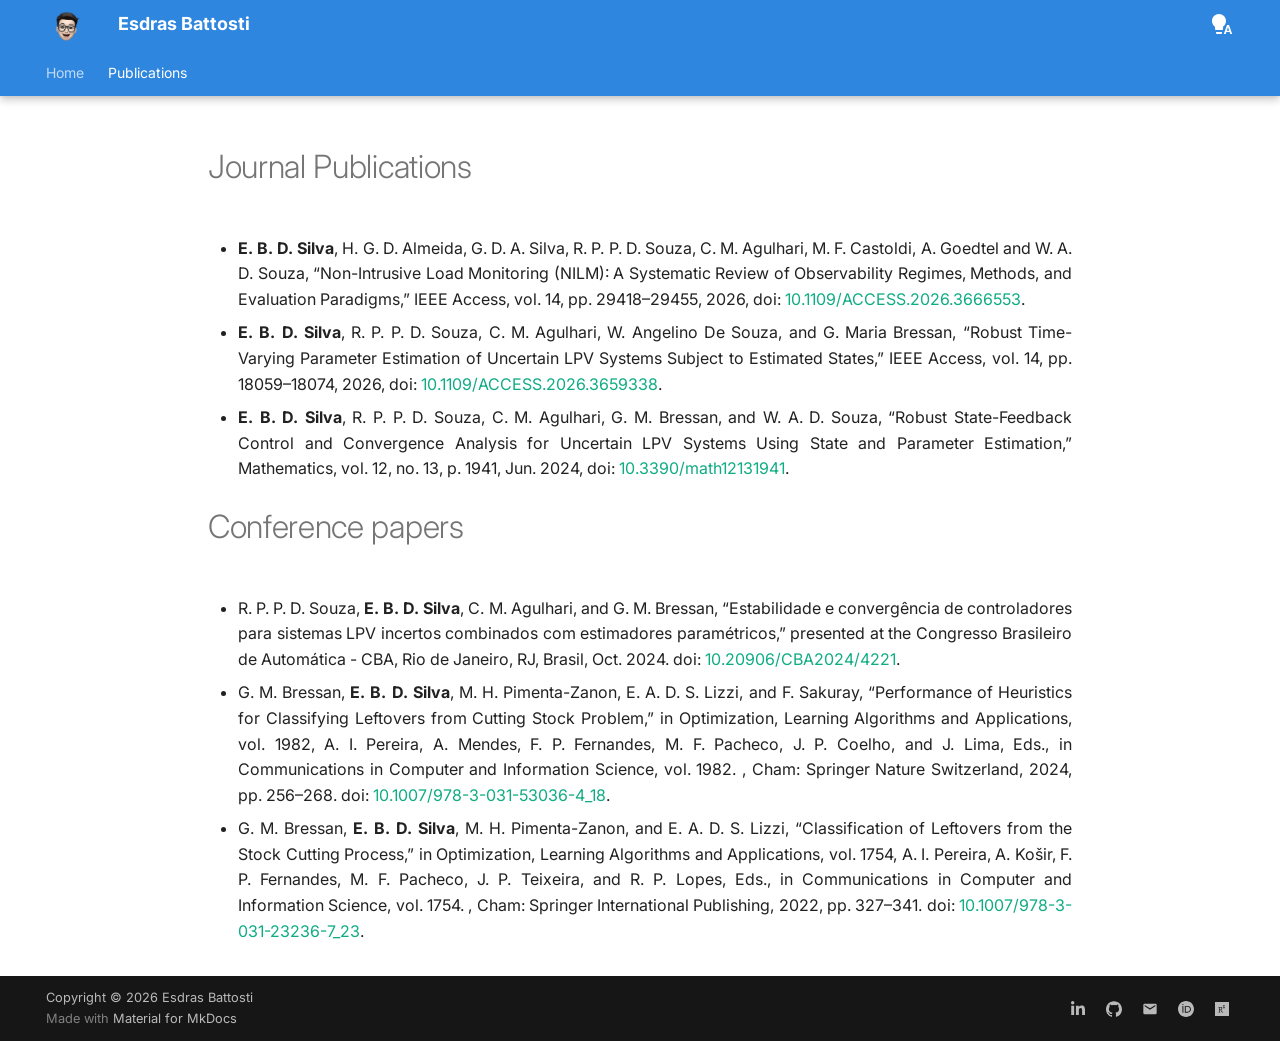
==== publications/index.html @ 5c672ace "Deployed e067bb8 with MkDocs version: 1.6.1" ====
<!doctype html>
<html lang="en" class="no-js">
  <head>
    
      <meta charset="utf-8">
      <meta name="viewport" content="width=device-width,initial-scale=1">
      
        <meta name="description" content="PhD candidate in Electrical Engineering at UTFPR & Researcher in Control Systems">
      
      
        <meta name="author" content="Esdras Battosti">
      
      
      
        <link rel="prev" href="..">
      
      
      
        
      
      
      <link rel="icon" href="../assets/icon.png">
      <meta name="generator" content="mkdocs-1.6.1, mkdocs-material-9.7.6">
    
    
      
        <title>Publications - Esdras Battosti</title>
      
    
    
  
      <link rel="stylesheet" href="../assets/stylesheets/main.484c7ddc.min.css">
      
        
        <link rel="stylesheet" href="../assets/stylesheets/palette.ab4e12ef.min.css">
      
      


    
  

    
      
    
    
      
        
        
        <link rel="preconnect" href="https://fonts.gstatic.com" crossorigin>
        <link rel="stylesheet" href="https://fonts.googleapis.com/css?family=Inter:300,300i,400,400i,700,700i%7CJetBrains+Mono:400,400i,700,700i&display=fallback">
        <style>:root{--md-text-font:"Inter";--md-code-font:"JetBrains Mono"}</style>
      
    
    
      <link rel="stylesheet" href="../css/extra.css">
    
    <script>__md_scope=new URL("..",location),__md_hash=e=>[...e].reduce(((e,_)=>(e<<5)-e+_.charCodeAt(0)),0),__md_get=(e,_=localStorage,t=__md_scope)=>JSON.parse(_.getItem(t.pathname+"."+e)),__md_set=(e,_,t=localStorage,a=__md_scope)=>{try{t.setItem(a.pathname+"."+e,JSON.stringify(_))}catch(e){}}</script>
    
      

    
    
  </head>
  
  
    
    
      
    
    
    
    
    <body dir="ltr" data-md-color-scheme="default" data-md-color-primary="indigo" data-md-color-accent="indigo">
  
    
    <input class="md-toggle" data-md-toggle="drawer" type="checkbox" id="__drawer" autocomplete="off">
    <input class="md-toggle" data-md-toggle="search" type="checkbox" id="__search" autocomplete="off">
    <label class="md-overlay" for="__drawer"></label>
    <div data-md-component="skip">
      
        
        <a href="#journal-publications" class="md-skip">
          Skip to content
        </a>
      
    </div>
    <div data-md-component="announce">
      
    </div>
    
    
      

  

<header class="md-header md-header--shadow md-header--lifted" data-md-component="header">
  <nav class="md-header__inner md-grid" aria-label="Header">
    <a href=".." title="Esdras Battosti" class="md-header__button md-logo" aria-label="Esdras Battosti" data-md-component="logo">
      
  <img src="../assets/icon.png" alt="logo">

    </a>
    <label class="md-header__button md-icon" for="__drawer">
      
      <svg xmlns="http://www.w3.org/2000/svg" viewBox="0 0 24 24"><path d="M3 6h18v2H3zm0 5h18v2H3zm0 5h18v2H3z"/></svg>
    </label>
    <div class="md-header__title" data-md-component="header-title">
      <div class="md-header__ellipsis">
        <div class="md-header__topic">
          <span class="md-ellipsis">
            Esdras Battosti
          </span>
        </div>
        <div class="md-header__topic" data-md-component="header-topic">
          <span class="md-ellipsis">
            
              Publications
            
          </span>
        </div>
      </div>
    </div>
    
      
        <form class="md-header__option" data-md-component="palette">
  
    
    
    
    <input class="md-option" data-md-color-media="(prefers-color-scheme)" data-md-color-scheme="default" data-md-color-primary="indigo" data-md-color-accent="indigo"  aria-label="Switch to dark mode"  type="radio" name="__palette" id="__palette_0">
    
      <label class="md-header__button md-icon" title="Switch to dark mode" for="__palette_1" hidden>
        <svg xmlns="http://www.w3.org/2000/svg" viewBox="0 0 24 24"><path d="M9 2C5.13 2 2 5.13 2 9c0 2.38 1.19 4.47 3 5.74V17c0 .55.45 1 1 1h6c.55 0 1-.45 1-1v-2.26c1.81-1.27 3-3.36 3-5.74 0-3.87-3.13-7-7-7M6 21c0 .55.45 1 1 1h4c.55 0 1-.45 1-1v-1H6zm13-8h-2l-3.2 9h1.9l.7-2h3.2l.7 2h1.9zm-2.15 5.65L18 15l1.15 3.65z"/></svg>
      </label>
    
  
    
    
    
    <input class="md-option" data-md-color-media="(prefers-color-scheme: dark)" data-md-color-scheme="slate" data-md-color-primary="custom" data-md-color-accent="custom"  aria-label="Switch to light mode"  type="radio" name="__palette" id="__palette_1">
    
      <label class="md-header__button md-icon" title="Switch to light mode" for="__palette_2" hidden>
        <svg xmlns="http://www.w3.org/2000/svg" viewBox="0 0 24 24"><path d="M12 2a7 7 0 0 1 7 7c0 2.38-1.19 4.47-3 5.74V17a1 1 0 0 1-1 1H9a1 1 0 0 1-1-1v-2.26C6.19 13.47 5 11.38 5 9a7 7 0 0 1 7-7M9 21v-1h6v1a1 1 0 0 1-1 1h-4a1 1 0 0 1-1-1m3-17a5 5 0 0 0-5 5c0 2.05 1.23 3.81 3 4.58V16h4v-2.42c1.77-.77 3-2.53 3-4.58a5 5 0 0 0-5-5"/></svg>
      </label>
    
  
    
    
    
    <input class="md-option" data-md-color-media="(prefers-color-scheme: light)" data-md-color-scheme="default" data-md-color-primary="custom" data-md-color-accent="custom"  aria-label="Switch to system preference"  type="radio" name="__palette" id="__palette_2">
    
      <label class="md-header__button md-icon" title="Switch to system preference" for="__palette_0" hidden>
        <svg xmlns="http://www.w3.org/2000/svg" viewBox="0 0 24 24"><path d="M12 6a6 6 0 0 1 6 6c0 2.22-1.21 4.16-3 5.2V19a1 1 0 0 1-1 1h-4a1 1 0 0 1-1-1v-1.8c-1.79-1.04-3-2.98-3-5.2a6 6 0 0 1 6-6m2 15v1a1 1 0 0 1-1 1h-2a1 1 0 0 1-1-1v-1zm6-10h3v2h-3zM1 11h3v2H1zM13 1v3h-2V1zM4.92 3.5l2.13 2.14-1.42 1.41L3.5 4.93zm12.03 2.13 2.12-2.13 1.43 1.43-2.13 2.12z"/></svg>
      </label>
    
  
</form>
      
    
    
      <script>var palette=__md_get("__palette");if(palette&&palette.color){if("(prefers-color-scheme)"===palette.color.media){var media=matchMedia("(prefers-color-scheme: light)"),input=document.querySelector(media.matches?"[data-md-color-media='(prefers-color-scheme: light)']":"[data-md-color-media='(prefers-color-scheme: dark)']");palette.color.media=input.getAttribute("data-md-color-media"),palette.color.scheme=input.getAttribute("data-md-color-scheme"),palette.color.primary=input.getAttribute("data-md-color-primary"),palette.color.accent=input.getAttribute("data-md-color-accent")}for(var[key,value]of Object.entries(palette.color))document.body.setAttribute("data-md-color-"+key,value)}</script>
    
    
    
      
      
    
    
  </nav>
  
    
      
<nav class="md-tabs" aria-label="Tabs" data-md-component="tabs">
  <div class="md-grid">
    <ul class="md-tabs__list">
      
        
  
  
  
  
    <li class="md-tabs__item">
      <a href=".." class="md-tabs__link">
        
  
  
    
  
  Home

      </a>
    </li>
  

      
        
  
  
  
    
  
  
    <li class="md-tabs__item md-tabs__item--active">
      <a href="./" class="md-tabs__link">
        
  
  
    
  
  Publications

      </a>
    </li>
  

      
    </ul>
  </div>
</nav>
    
  
</header>
    
    <div class="md-container" data-md-component="container">
      
      
        
      
      <main class="md-main" data-md-component="main">
        <div class="md-main__inner md-grid">
          
            
              
                
              
              <div class="md-sidebar md-sidebar--primary" data-md-component="sidebar" data-md-type="navigation" hidden>
                <div class="md-sidebar__scrollwrap">
                  <div class="md-sidebar__inner">
                    


  


  

<nav class="md-nav md-nav--primary md-nav--lifted md-nav--integrated" aria-label="Navigation" data-md-level="0">
  <label class="md-nav__title" for="__drawer">
    <a href=".." title="Esdras Battosti" class="md-nav__button md-logo" aria-label="Esdras Battosti" data-md-component="logo">
      
  <img src="../assets/icon.png" alt="logo">

    </a>
    Esdras Battosti
  </label>
  
  <ul class="md-nav__list" data-md-scrollfix>
    
      
      
  
  
  
  
    <li class="md-nav__item">
      <a href=".." class="md-nav__link">
        
  
  
  <span class="md-ellipsis">
    
  
    Home
  

    
  </span>
  
  

      </a>
    </li>
  

    
      
      
  
  
    
  
  
  
    <li class="md-nav__item md-nav__item--active">
      
      <input class="md-nav__toggle md-toggle" type="checkbox" id="__toc">
      
      
        
      
      
      <a href="./" class="md-nav__link md-nav__link--active">
        
  
  
  <span class="md-ellipsis">
    
  
    Publications
  

    
  </span>
  
  

      </a>
      
    </li>
  

    
  </ul>
</nav>
                  </div>
                </div>
              </div>
            
            
          
          
            <div class="md-content" data-md-component="content">
              
              <article class="md-content__inner md-typeset">
                
                  
  




<h1 id="journal-publications">Journal Publications</h1>
<ul>
<li>
<p><strong>E. B. D. Silva</strong>, H. G. D. Almeida, G. D. A. Silva, R. P. P. D. Souza, C. M. Agulhari, M. F. Castoldi, A. Goedtel and W. A. D. Souza, “Non-Intrusive Load Monitoring (NILM): A Systematic Review of Observability Regimes, Methods, and Evaluation Paradigms,” IEEE Access, vol. 14, pp. 29418–29455, 2026, doi: <a href="https://doi.org/10.1109/ACCESS.2026.3666553">10.1109/ACCESS.2026.3666553</a>.</p>
</li>
<li>
<p><strong>E. B. D. Silva</strong>, R. P. P. D. Souza, C. M. Agulhari, W. Angelino De Souza, and G. Maria Bressan, “Robust Time-Varying Parameter Estimation of Uncertain LPV Systems Subject to Estimated States,” IEEE Access, vol. 14, pp. 18059–18074, 2026, doi: <a href="https://doi.org/10.1109/ACCESS.2026.3659338">10.1109/ACCESS.2026.3659338</a>.</p>
</li>
<li>
<p><strong>E. B. D. Silva</strong>, R. P. P. D. Souza, C. M. Agulhari, G. M. Bressan, and W. A. D. Souza, “Robust State-Feedback Control and Convergence Analysis for Uncertain LPV Systems Using State and Parameter Estimation,” Mathematics, vol. 12, no. 13, p. 1941, Jun. 2024, doi: <a href="https://doi.org/10.3390/math12131941">10.3390/math12131941</a>.</p>
</li>
</ul>
<h1 id="conference-papers">Conference papers</h1>
<ul>
<li>
<p>R. P. P. D. Souza, <strong>E. B. D. Silva</strong>, C. M. Agulhari, and G. M. Bressan, “Estabilidade e convergência de controladores para sistemas LPV incertos combinados com estimadores paramétricos,” presented at the Congresso Brasileiro de Automática - CBA, Rio de Janeiro, RJ, Brasil, Oct. 2024. doi: <a href="https://doi.org/10.20906/CBA2024/4221">10.20906/CBA2024/4221</a>.</p>
</li>
<li>
<p>G. M. Bressan, <strong>E. B. D. Silva</strong>, M. H. Pimenta-Zanon, E. A. D. S. Lizzi, and F. Sakuray, “Performance of Heuristics for Classifying Leftovers from Cutting Stock Problem,” in Optimization, Learning Algorithms and Applications, vol. 1982, A. I. Pereira, A. Mendes, F. P. Fernandes, M. F. Pacheco, J. P. Coelho, and J. Lima, Eds., in Communications in Computer and Information Science, vol. 1982. , Cham: Springer Nature Switzerland, 2024, pp. 256–268. doi: <a href="https://doi.org/10.1007/978-3-031-53036-4_18">10.1007/978-3-031-53036-4_18</a>.</p>
</li>
<li>
<p>G. M. Bressan, <strong>E. B. D. Silva</strong>, M. H. Pimenta-Zanon, and E. A. D. S. Lizzi, “Classification of Leftovers from the Stock Cutting Process,” in Optimization, Learning Algorithms and Applications, vol. 1754, A. I. Pereira, A. Košir, F. P. Fernandes, M. F. Pacheco, J. P. Teixeira, and R. P. Lopes, Eds., in Communications in Computer and Information Science, vol. 1754. , Cham: Springer International Publishing, 2022, pp. 327–341. doi: <a href="https://doi.org/10.1007/978-3-031-23236-7_23">10.1007/978-3-031-23236-7_23</a>.</p>
</li>
</ul>







  
  




  



                
              </article>
            </div>
          
          
<script>var target=document.getElementById(location.hash.slice(1));target&&target.name&&(target.checked=target.name.startsWith("__tabbed_"))</script>
        </div>
        
          <button type="button" class="md-top md-icon" data-md-component="top" hidden>
  
  <svg xmlns="http://www.w3.org/2000/svg" viewBox="0 0 24 24"><path d="M13 20h-2V8l-5.5 5.5-1.42-1.42L12 4.16l7.92 7.92-1.42 1.42L13 8z"/></svg>
  Back to top
</button>
        
      </main>
      
        <footer class="md-footer">
  
  <div class="md-footer-meta md-typeset">
    <div class="md-footer-meta__inner md-grid">
      <div class="md-copyright">
  
    <div class="md-copyright__highlight">
      Copyright &copy; 2026 Esdras Battosti
    </div>
  
  
    Made with
    <a href="https://squidfunk.github.io/mkdocs-material/" target="_blank" rel="noopener">
      Material for MkDocs
    </a>
  
</div>
      
        
<div class="md-social">
  
    
    
    
    
      
      
    
    <a href="https://linkedin.com/esdrasbattosti" target="_blank" rel="noopener" title="linkedin.com" class="md-social__link">
      <svg xmlns="http://www.w3.org/2000/svg" viewBox="0 0 448 512"><!--! Font Awesome Free 7.1.0 by @fontawesome - https://fontawesome.com License - https://fontawesome.com/license/free (Icons: CC BY 4.0, Fonts: SIL OFL 1.1, Code: MIT License) Copyright 2025 Fonticons, Inc.--><path d="M100.3 448H7.4V148.9h92.9zM53.8 108.1C24.1 108.1 0 83.5 0 53.8c0-14.3 5.7-27.9 15.8-38S39.6 0 53.8 0s27.9 5.7 38 15.8 15.8 23.8 15.8 38c0 29.7-24.1 54.3-53.8 54.3M447.9 448h-92.7V302.4c0-34.7-.7-79.2-48.3-79.2-48.3 0-55.7 37.7-55.7 76.7V448h-92.8V148.9h89.1v40.8h1.3c12.4-23.5 42.7-48.3 87.9-48.3 94 0 111.3 61.9 111.3 142.3V448z"/></svg>
    </a>
  
    
    
    
    
      
      
    
    <a href="https://github.com/ximiraxelo" target="_blank" rel="noopener" title="github.com" class="md-social__link">
      <svg xmlns="http://www.w3.org/2000/svg" viewBox="0 0 24 24"><path d="M12 .297c-6.63 0-12 5.373-12 12 0 5.303 3.438 9.8 8.205 11.385.6.113.82-.258.82-.577 0-.285-.01-1.04-.015-2.04-3.338.724-4.042-1.61-4.042-1.61C4.422 18.07 3.633 17.7 3.633 17.7c-1.087-.744.084-.729.084-.729 1.205.084 1.838 1.236 1.838 1.236 1.07 1.835 2.809 1.305 3.495.998.108-.776.417-1.305.76-1.605-2.665-.3-5.466-1.332-5.466-5.93 0-1.31.465-2.38 1.235-3.22-.135-.303-.54-1.523.105-3.176 0 0 1.005-.322 3.3 1.23.96-.267 1.98-.399 3-.405 1.02.006 2.04.138 3 .405 2.28-1.552 3.285-1.23 3.285-1.23.645 1.653.24 2.873.12 3.176.765.84 1.23 1.91 1.23 3.22 0 4.61-2.805 5.625-5.475 5.92.42.36.81 1.096.81 2.22 0 1.606-.015 2.896-.015 3.286 0 .315.21.69.825.57C20.565 22.092 24 17.592 24 12.297c0-6.627-5.373-12-12-12"/></svg>
    </a>
  
    
    
    
    
    <a href="mailto:esdras.2019@alunos.utfpr.edu.br" target="_blank" rel="noopener" title="" class="md-social__link">
      <svg xmlns="http://www.w3.org/2000/svg" viewBox="0 0 24 24"><path d="m20 8-8 5-8-5V6l8 5 8-5m0-2H4c-1.11 0-2 .89-2 2v12a2 2 0 0 0 2 2h16a2 2 0 0 0 2-2V6a2 2 0 0 0-2-2"/></svg>
    </a>
  
    
    
    
    
      
      
    
    <a href="https://orcid.org/0000-0002-9288-6376" target="_blank" rel="noopener" title="orcid.org" class="md-social__link">
      <svg xmlns="http://www.w3.org/2000/svg" viewBox="0 0 24 24"><path d="M12 0C5.372 0 0 5.372 0 12s5.372 12 12 12 12-5.372 12-12S18.628 0 12 0M7.369 4.378c.525 0 .947.431.947.947s-.422.947-.947.947a.95.95 0 0 1-.947-.947c0-.525.422-.947.947-.947m-.722 3.038h1.444v10.041H6.647zm3.562 0h3.9c3.712 0 5.344 2.653 5.344 5.025 0 2.578-2.016 5.025-5.325 5.025h-3.919zm1.444 1.303v7.444h2.297c3.272 0 4.022-2.484 4.022-3.722 0-2.016-1.284-3.722-4.097-3.722z"/></svg>
    </a>
  
    
    
    
    
      
      
    
    <a href="https://www.researchgate.net/profile/Esdras-Battosti-Da-Silva" target="_blank" rel="noopener" title="www.researchgate.net" class="md-social__link">
      <svg xmlns="http://www.w3.org/2000/svg" viewBox="0 0 448 512"><!--! Font Awesome Free 7.1.0 by @fontawesome - https://fontawesome.com License - https://fontawesome.com/license/free (Icons: CC BY 4.0, Fonts: SIL OFL 1.1, Code: MIT License) Copyright 2025 Fonticons, Inc.--><path d="M0 32v448h448V32zm262.2 334.4c-6.6 3-33.2 6-50-14.2-9.2-10.6-25.3-33.3-42.2-63.6-8.9 0-14.7 0-21.4-.6v46.4c0 23.5 6 21.2 25.8 23.9v8.1c-6.9-.3-23.1-.8-35.6-.8-13.1 0-26.1.6-33.6.8v-8.1c15.5-2.9 22-1.3 22-23.9V225c0-22.6-6.4-21-22-23.9V193c25.8 1 53.1-.6 70.9-.6 31.7 0 55.9 14.4 55.9 45.6 0 21.1-16.7 42.2-39.2 47.5 13.6 24.2 30 45.6 42.2 58.9 7.2 7.8 17.2 14.7 27.2 14.7zm22.9-135c-23.3 0-32.2-15.7-32.2-32.2V167c0-12.2 8.8-30.4 34-30.4s30.4 17.9 30.4 17.9l-10.7 7.2s-5.5-12.5-19.7-12.5c-7.9 0-19.7 7.3-19.7 19.7v26.8c0 13.4 6.6 23.3 17.9 23.3 14.1 0 21.5-10.9 21.5-26.8h-17.9v-10.7h30.4c0 20.5 4.7 49.9-34 49.9m-116.5 44.7c-9.4 0-13.6-.3-20-.8v-69.7c6.4-.6 15-.6 22.5-.6 23.3 0 37.2 12.2 37.2 34.5 0 21.9-15 36.6-39.7 36.6"/></svg>
    </a>
  
</div>
      
    </div>
  </div>
</footer>
      
    </div>
    <div class="md-dialog" data-md-component="dialog">
      <div class="md-dialog__inner md-typeset"></div>
    </div>
    
    
    
      
      
      <script id="__config" type="application/json">{"annotate": null, "base": "..", "features": ["navigation.tracking", "navigation.sections", "navigation.tabs", "navigation.tabs.sticky", "navigation.top", "toc.follow", "toc.integrate", "content.tooltips"], "search": "../assets/javascripts/workers/search.2c215733.min.js", "tags": null, "translations": {"clipboard.copied": "Copied to clipboard", "clipboard.copy": "Copy to clipboard", "search.result.more.one": "1 more on this page", "search.result.more.other": "# more on this page", "search.result.none": "No matching documents", "search.result.one": "1 matching document", "search.result.other": "# matching documents", "search.result.placeholder": "Type to start searching", "search.result.term.missing": "Missing", "select.version": "Select version"}, "version": null}</script>
    
    
      <script src="../assets/javascripts/bundle.79ae519e.min.js"></script>
      
    
  </body>
</html>
---- assets/stylesheets/main.484c7ddc.min.css ----
@charset "UTF-8";html{-webkit-text-size-adjust:none;-moz-text-size-adjust:none;text-size-adjust:none;box-sizing:border-box}*,:after,:before{box-sizing:inherit}@media (prefers-reduced-motion){*,:after,:before{transition:none!important}}body{margin:0}a,button,input,label{-webkit-tap-highlight-color:transparent}a{color:inherit;text-decoration:none}hr{border:0;box-sizing:initial;display:block;height:.05rem;overflow:visible;padding:0}small{font-size:80%}sub,sup{line-height:1em}img{border-style:none}table{border-collapse:initial;border-spacing:0}td,th{font-weight:400;vertical-align:top}button{background:#0000;border:0;font-family:inherit;font-size:inherit;margin:0;padding:0}input{border:0;outline:none}:root{--md-primary-fg-color:#4051b5;--md-primary-fg-color--light:#5d6cc0;--md-primary-fg-color--dark:#303fa1;--md-primary-bg-color:#fff;--md-primary-bg-color--light:#ffffffb3;--md-accent-fg-color:#526cfe;--md-accent-fg-color--transparent:#526cfe1a;--md-accent-bg-color:#fff;--md-accent-bg-color--light:#ffffffb3}[data-md-color-scheme=default]{color-scheme:light}[data-md-color-scheme=default] img[src$="#gh-dark-mode-only"],[data-md-color-scheme=default] img[src$="#only-dark"]{display:none}:root,[data-md-color-scheme=default]{--md-hue:225deg;--md-default-fg-color:#000000de;--md-default-fg-color--light:#0000008a;--md-default-fg-color--lighter:#00000052;--md-default-fg-color--lightest:#00000012;--md-default-bg-color:#fff;--md-default-bg-color--light:#ffffffb3;--md-default-bg-color--lighter:#ffffff4d;--md-default-bg-color--lightest:#ffffff1f;--md-code-fg-color:#36464e;--md-code-bg-color:#f5f5f5;--md-code-bg-color--light:#f5f5f5b3;--md-code-bg-color--lighter:#f5f5f54d;--md-code-hl-color:#4287ff;--md-code-hl-color--light:#4287ff1a;--md-code-hl-number-color:#d52a2a;--md-code-hl-special-color:#db1457;--md-code-hl-function-color:#a846b9;--md-code-hl-constant-color:#6e59d9;--md-code-hl-keyword-color:#3f6ec6;--md-code-hl-string-color:#1c7d4d;--md-code-hl-name-color:var(--md-code-fg-color);--md-code-hl-operator-color:var(--md-default-fg-color--light);--md-code-hl-punctuation-color:var(--md-default-fg-color--light);--md-code-hl-comment-color:var(--md-default-fg-color--light);--md-code-hl-generic-color:var(--md-default-fg-color--light);--md-code-hl-variable-color:var(--md-default-fg-color--light);--md-typeset-color:var(--md-default-fg-color);--md-typeset-a-color:var(--md-primary-fg-color);--md-typeset-del-color:#f5503d26;--md-typeset-ins-color:#0bd57026;--md-typeset-kbd-color:#fafafa;--md-typeset-kbd-accent-color:#fff;--md-typeset-kbd-border-color:#b8b8b8;--md-typeset-mark-color:#ffff0080;--md-typeset-table-color:#0000001f;--md-typeset-table-color--light:rgba(0,0,0,.035);--md-admonition-fg-color:var(--md-default-fg-color);--md-admonition-bg-color:var(--md-default-bg-color);--md-warning-fg-color:#000000de;--md-warning-bg-color:#ff9;--md-footer-fg-color:#fff;--md-footer-fg-color--light:#ffffffb3;--md-footer-fg-color--lighter:#ffffff73;--md-footer-bg-color:#000000de;--md-footer-bg-color--dark:#00000052;--md-shadow-z1:0 0.2rem 0.5rem #0000000d,0 0 0.05rem #0000001a;--md-shadow-z2:0 0.2rem 0.5rem #0000001a,0 0 0.05rem #00000040;--md-shadow-z3:0 0.2rem 0.5rem #0003,0 0 0.05rem #00000059}.md-icon svg{fill:currentcolor;display:block;height:1.2rem;width:1.2rem}body{-webkit-font-smoothing:antialiased;-moz-osx-font-smoothing:grayscale;--md-text-font-family:var(--md-text-font,_),-apple-system,BlinkMacSystemFont,Helvetica,Arial,sans-serif;--md-code-font-family:var(--md-code-font,_),SFMono-Regular,Consolas,Menlo,monospace}aside,body,input{font-feature-settings:"kern","liga";color:var(--md-typeset-color);font-family:var(--md-text-font-family)}code,kbd,pre{font-feature-settings:"kern";font-family:var(--md-code-font-family)}:root{--md-typeset-table-sort-icon:url('data:image/svg+xml;charset=utf-8,<svg xmlns="http://www.w3.org/2000/svg" viewBox="0 0 24 24"><path d="m18 21-4-4h3V7h-3l4-4 4 4h-3v10h3M2 19v-2h10v2M2 13v-2h7v2M2 7V5h4v2z"/></svg>');--md-typeset-table-sort-icon--asc:url('data:image/svg+xml;charset=utf-8,<svg xmlns="http://www.w3.org/2000/svg" viewBox="0 0 24 24"><path d="M19 17h3l-4 4-4-4h3V3h2M2 17h10v2H2M6 5v2H2V5m0 6h7v2H2z"/></svg>');--md-typeset-table-sort-icon--desc:url('data:image/svg+xml;charset=utf-8,<svg xmlns="http://www.w3.org/2000/svg" viewBox="0 0 24 24"><path d="M19 7h3l-4-4-4 4h3v14h2M2 17h10v2H2M6 5v2H2V5m0 6h7v2H2z"/></svg>')}.md-typeset{-webkit-print-color-adjust:exact;color-adjust:exact;font-size:.8rem;line-height:1.6;overflow-wrap:break-word}@media print{.md-typeset{font-size:.68rem}}.md-typeset blockquote,.md-typeset dl,.md-typeset figure,.md-typeset ol,.md-typeset pre,.md-typeset ul{margin-bottom:1em;margin-top:1em}.md-typeset h1{color:var(--md-default-fg-color--light);font-size:2em;line-height:1.3;margin:0 0 1.25em}.md-typeset h1,.md-typeset h2{font-weight:300;letter-spacing:-.01em}.md-typeset h2{font-size:1.5625em;line-height:1.4;margin:1.6em 0 .64em}.md-typeset h3{font-size:1.25em;font-weight:400;letter-spacing:-.01em;line-height:1.5;margin:1.6em 0 .8em}.md-typeset h2+h3{margin-top:.8em}.md-typeset h4{font-weight:700;letter-spacing:-.01em;margin:1em 0}.md-typeset h5,.md-typeset h6{color:var(--md-default-fg-color--light);font-size:.8em;font-weight:700;letter-spacing:-.01em;margin:1.25em 0}.md-typeset h5{text-transform:uppercase}.md-typeset h5 code{text-transform:none}.md-typeset hr{border-bottom:.05rem solid var(--md-default-fg-color--lightest);display:flow-root;margin:1.5em 0}.md-typeset a{color:var(--md-typeset-a-color);word-break:break-word}.md-typeset a,.md-typeset a:before{transition:color 125ms}.md-typeset a:focus,.md-typeset a:hover{color:var(--md-accent-fg-color)}.md-typeset a:focus code,.md-typeset a:hover code{background-color:var(--md-accent-fg-color--transparent);color:var(--md-accent-fg-color)}.md-typeset a code{color:var(--md-typeset-a-color)}.md-typeset a.focus-visible{outline-color:var(--md-accent-fg-color);outline-offset:.2rem}.md-typeset code,.md-typeset kbd,.md-typeset pre{color:var(--md-code-fg-color);direction:ltr;font-variant-ligatures:none;transition:background-color 125ms}@media print{.md-typeset code,.md-typeset kbd,.md-typeset pre{white-space:pre-wrap}}.md-typeset code{background-color:var(--md-code-bg-color);border-radius:.1rem;-webkit-box-decoration-break:clone;box-decoration-break:clone;font-size:.85em;padding:0 .2941176471em;transition:color 125ms,background-color 125ms;word-break:break-word}.md-typeset code:not(.focus-visible){-webkit-tap-highlight-color:transparent;outline:none}.md-typeset pre{display:flow-root;line-height:1.4;position:relative}.md-typeset pre>code{-webkit-box-decoration-break:slice;box-decoration-break:slice;box-shadow:none;display:block;margin:0;outline-color:var(--md-accent-fg-color);overflow:auto;padding:.7720588235em 1.1764705882em;scrollbar-color:var(--md-default-fg-color--lighter) #0000;scrollbar-width:thin;touch-action:auto;word-break:normal}.md-typeset pre>code:hover{scrollbar-color:var(--md-accent-fg-color) #0000}.md-typeset pre>code::-webkit-scrollbar{height:.2rem;width:.2rem}.md-typeset pre>code::-webkit-scrollbar-thumb{background-color:var(--md-default-fg-color--lighter)}.md-typeset pre>code::-webkit-scrollbar-thumb:hover{background-color:var(--md-accent-fg-color)}.md-typeset kbd{background-color:var(--md-typeset-kbd-color);border-radius:.1rem;box-shadow:0 .1rem 0 .05rem var(--md-typeset-kbd-border-color),0 .1rem 0 var(--md-typeset-kbd-border-color),0 -.1rem .2rem var(--md-typeset-kbd-accent-color) inset;color:var(--md-default-fg-color);display:inline-block;font-size:.75em;padding:0 .6666666667em;vertical-align:text-top;word-break:break-word}.md-typeset mark{background-color:var(--md-typeset-mark-color);-webkit-box-decoration-break:clone;box-decoration-break:clone;color:inherit;word-break:break-word}.md-typeset abbr{cursor:help;text-decoration:none}.md-typeset [data-preview],.md-typeset abbr{border-bottom:.05rem dotted var(--md-default-fg-color--light)}.md-typeset small{opacity:.75}[dir=ltr] .md-typeset sub,[dir=ltr] .md-typeset sup{margin-left:.078125em}[dir=rtl] .md-typeset sub,[dir=rtl] .md-typeset sup{margin-right:.078125em}[dir=ltr] .md-typeset blockquote{padding-left:.6rem}[dir=rtl] .md-typeset blockquote{padding-right:.6rem}[dir=ltr] .md-typeset blockquote{border-left:.2rem solid var(--md-default-fg-color--lighter)}[dir=rtl] .md-typeset blockquote{border-right:.2rem solid var(--md-default-fg-color--lighter)}.md-typeset blockquote{color:var(--md-default-fg-color--light);margin-left:0;margin-right:0}.md-typeset ul{list-style-type:disc}.md-typeset ul[type]{list-style-type:revert-layer}[dir=ltr] .md-typeset ol,[dir=ltr] .md-typeset ul{margin-left:.625em}[dir=rtl] .md-typeset ol,[dir=rtl] .md-typeset ul{margin-right:.625em}.md-typeset ol,.md-typeset ul{padding:0}.md-typeset ol:not([hidden]),.md-typeset ul:not([hidden]){display:flow-root}.md-typeset ol ol,.md-typeset ul ol{list-style-type:lower-alpha}.md-typeset ol ol ol,.md-typeset ul ol ol{list-style-type:lower-roman}.md-typeset ol ol ol ol,.md-typeset ul ol ol ol{list-style-type:upper-alpha}.md-typeset ol ol ol ol ol,.md-typeset ul ol ol ol ol{list-style-type:upper-roman}.md-typeset ol[type],.md-typeset ul[type]{list-style-type:revert-layer}[dir=ltr] .md-typeset ol li,[dir=ltr] .md-typeset ul li{margin-left:1.25em}[dir=rtl] .md-typeset ol li,[dir=rtl] .md-typeset ul li{margin-right:1.25em}.md-typeset ol li,.md-typeset ul li{margin-bottom:.5em}.md-typeset ol li blockquote,.md-typeset ol li p,.md-typeset ul li blockquote,.md-typeset ul li p{margin:.5em 0}.md-typeset ol li:last-child,.md-typeset ul li:last-child{margin-bottom:0}[dir=ltr] .md-typeset ol li ol,[dir=ltr] .md-typeset ol li ul,[dir=ltr] .md-typeset ul li ol,[dir=ltr] .md-typeset ul li ul{margin-left:.625em}[dir=rtl] .md-typeset ol li ol,[dir=rtl] .md-typeset ol li ul,[dir=rtl] .md-typeset ul li ol,[dir=rtl] .md-typeset ul li ul{margin-right:.625em}.md-typeset ol li ol,.md-typeset ol li ul,.md-typeset ul li ol,.md-typeset ul li ul{margin-bottom:.5em;margin-top:.5em}[dir=ltr] .md-typeset dd{margin-left:1.875em}[dir=rtl] .md-typeset dd{margin-right:1.875em}.md-typeset dd{margin-bottom:1.5em;margin-top:1em}.md-typeset img,.md-typeset svg,.md-typeset video{height:auto;max-width:100%}.md-typeset img[align=left]{margin:1em 1em 1em 0}.md-typeset img[align=right]{margin:1em 0 1em 1em}.md-typeset img[align]:only-child{margin-top:0}.md-typeset figure{display:flow-root;margin:1em auto;max-width:100%;text-align:center;width:fit-content}.md-typeset figure img{display:block;margin:0 auto}.md-typeset figcaption{font-style:italic;margin:1em auto;max-width:24rem}.md-typeset iframe{max-width:100%}.md-typeset table:not([class]){background-color:var(--md-default-bg-color);border:.05rem solid var(--md-typeset-table-color);border-radius:.1rem;display:inline-block;font-size:.64rem;max-width:100%;overflow:auto;touch-action:auto}@media print{.md-typeset table:not([class]){display:table}}.md-typeset table:not([class])+*{margin-top:1.5em}.md-typeset table:not([class]) td>:first-child,.md-typeset table:not([class]) th>:first-child{margin-top:0}.md-typeset table:not([class]) td>:last-child,.md-typeset table:not([class]) th>:last-child{margin-bottom:0}.md-typeset table:not([class]) td:not([align]),.md-typeset table:not([class]) th:not([align]){text-align:left}[dir=rtl] .md-typeset table:not([class]) td:not([align]),[dir=rtl] .md-typeset table:not([class]) th:not([align]){text-align:right}.md-typeset table:not([class]) th{font-weight:700;min-width:5rem;padding:.9375em 1.25em;vertical-align:top}.md-typeset table:not([class]) td{border-top:.05rem solid var(--md-typeset-table-color);padding:.9375em 1.25em;vertical-align:top}.md-typeset table:not([class]) tbody tr{transition:background-color 125ms}.md-typeset table:not([class]) tbody tr:hover{background-color:var(--md-typeset-table-color--light);box-shadow:0 .05rem 0 var(--md-default-bg-color) inset}.md-typeset table:not([class]) a{word-break:normal}.md-typeset table th[role=columnheader]{cursor:pointer}[dir=ltr] .md-typeset table th[role=columnheader]:after{margin-left:.5em}[dir=rtl] .md-typeset table th[role=columnheader]:after{margin-right:.5em}.md-typeset table th[role=columnheader]:after{content:"";display:inline-block;height:1.2em;-webkit-mask-image:var(--md-typeset-table-sort-icon);mask-image:var(--md-typeset-table-sort-icon);-webkit-mask-repeat:no-repeat;mask-repeat:no-repeat;-webkit-mask-size:contain;mask-size:contain;transition:background-color 125ms;vertical-align:text-bottom;width:1.2em}.md-typeset table th[role=columnheader]:hover:after{background-color:var(--md-default-fg-color--lighter)}.md-typeset table th[role=columnheader][aria-sort=ascending]:after{background-color:var(--md-default-fg-color--light);-webkit-mask-image:var(--md-typeset-table-sort-icon--asc);mask-image:var(--md-typeset-table-sort-icon--asc)}.md-typeset table th[role=columnheader][aria-sort=descending]:after{background-color:var(--md-default-fg-color--light);-webkit-mask-image:var(--md-typeset-table-sort-icon--desc);mask-image:var(--md-typeset-table-sort-icon--desc)}.md-typeset__scrollwrap{margin:1em -.8rem;overflow-x:auto;touch-action:auto}.md-typeset__table{display:inline-block;margin-bottom:.5em;padding:0 .8rem}@media print{.md-typeset__table{display:block}}html .md-typeset__table table{display:table;margin:0;overflow:hidden;width:100%}@media screen and (max-width:44.984375em){.md-content__inner>pre{margin:1em -.8rem}.md-content__inner>pre code{border-radius:0}}.md-typeset .md-author{border-radius:100%;display:block;flex-shrink:0;height:1.6rem;overflow:hidden;position:relative;transition:color 125ms,transform 125ms;width:1.6rem}.md-typeset .md-author img{display:block}.md-typeset .md-author--more{background:var(--md-default-fg-color--lightest);color:var(--md-default-fg-color--lighter);font-size:.6rem;font-weight:700;line-height:1.6rem;text-align:center}.md-typeset .md-author--long{height:2.4rem;width:2.4rem}.md-typeset a.md-author{transform:scale(1)}.md-typeset a.md-author img{border-radius:100%;filter:grayscale(100%) opacity(75%);transition:filter 125ms}.md-typeset a.md-author:focus,.md-typeset a.md-author:hover{transform:scale(1.1);z-index:1}.md-typeset a.md-author:focus img,.md-typeset a.md-author:hover img{filter:grayscale(0)}.md-banner{background-color:var(--md-footer-bg-color);color:var(--md-footer-fg-color);overflow:auto}@media print{.md-banner{display:none}}.md-banner--warning{background-color:var(--md-warning-bg-color);color:var(--md-warning-fg-color)}.md-banner__inner{font-size:.7rem;margin:.6rem auto;padding:0 .8rem}[dir=ltr] .md-banner__button{float:right}[dir=rtl] .md-banner__button{float:left}.md-banner__button{color:inherit;cursor:pointer;transition:opacity .25s}.no-js .md-banner__button{display:none}.md-banner__button:hover{opacity:.7}html{font-size:125%;height:100%;overflow-x:hidden}@media screen and (min-width:100em){html{font-size:137.5%}}@media screen and (min-width:125em){html{font-size:150%}}body{background-color:var(--md-default-bg-color);display:flex;flex-direction:column;font-size:.5rem;min-height:100%;position:relative;width:100%}@media print{body{display:block}}@media screen and (max-width:59.984375em){body[data-md-scrolllock]{position:fixed}}.md-grid{margin-left:auto;margin-right:auto;max-width:61rem}.md-container{display:flex;flex-direction:column;flex-grow:1}@media print{.md-container{display:block}}.md-main{flex-grow:1}.md-main__inner{display:flex;height:100%;margin-top:1.5rem}.md-ellipsis{overflow:hidden;text-overflow:ellipsis}.md-toggle{display:none}.md-option{height:0;opacity:0;position:absolute;width:0}.md-option:checked+label:not([hidden]){display:block}.md-option.focus-visible+label{outline-color:var(--md-accent-fg-color);outline-style:auto}.md-skip{background-color:var(--md-default-fg-color);border-radius:.1rem;color:var(--md-default-bg-color);font-size:.64rem;margin:.5rem;opacity:0;outline-color:var(--md-accent-fg-color);padding:.3rem .5rem;position:fixed;transform:translateY(.4rem);z-index:-1}.md-skip:focus{opacity:1;transform:translateY(0);transition:transform .25s cubic-bezier(.4,0,.2,1),opacity 175ms 75ms;z-index:10}@page{margin:25mm}:root{--md-clipboard-icon:url('data:image/svg+xml;charset=utf-8,<svg xmlns="http://www.w3.org/2000/svg" viewBox="0 0 24 24"><path d="M19 21H8V7h11m0-2H8a2 2 0 0 0-2 2v14a2 2 0 0 0 2 2h11a2 2 0 0 0 2-2V7a2 2 0 0 0-2-2m-3-4H4a2 2 0 0 0-2 2v14h2V3h12z"/></svg>')}.md-clipboard{border-radius:.1rem;color:var(--md-default-fg-color--lightest);cursor:pointer;height:1.5em;outline-color:var(--md-accent-fg-color);outline-offset:.1rem;transition:color .25s;width:1.5em;z-index:1}@media print{.md-clipboard{display:none}}.md-clipboard:not(.focus-visible){-webkit-tap-highlight-color:transparent;outline:none}:hover>.md-clipboard{color:var(--md-default-fg-color--light)}.md-clipboard:focus,.md-clipboard:hover{color:var(--md-accent-fg-color)}.md-clipboard:after{background-color:currentcolor;content:"";display:block;height:1.125em;margin:0 auto;-webkit-mask-image:var(--md-clipboard-icon);mask-image:var(--md-clipboard-icon);-webkit-mask-position:center;mask-position:center;-webkit-mask-repeat:no-repeat;mask-repeat:no-repeat;-webkit-mask-size:contain;mask-size:contain;width:1.125em}.md-clipboard--inline{cursor:pointer}.md-clipboard--inline code{transition:color .25s,background-color .25s}.md-clipboard--inline:focus code,.md-clipboard--inline:hover code{background-color:var(--md-accent-fg-color--transparent);color:var(--md-accent-fg-color)}:root{--md-code-select-icon:url('data:image/svg+xml;charset=utf-8,<svg xmlns="http://www.w3.org/2000/svg" viewBox="0 0 24 24"><path d="M19 19h-4v2h4c1.1 0 2-.9 2-2v-4h-2m0-12h-4v2h4v4h2V5c0-1.1-.9-2-2-2M5 5h4V3H5c-1.1 0-2 .9-2 2v4h2m0 6H3v4c0 1.1.9 2 2 2h4v-2H5zm2-4h2v2H7zm4 0h2v2h-2zm4 0h2v2h-2zM7 7h2v2H7zm4 0h2v2h-2zm4 0h2v2h-2zm-8 8h2v2H7zm4 0h2v2h-2zm4 0h2v2h-2z"/></svg>');--md-code-copy-icon:url('data:image/svg+xml;charset=utf-8,<svg xmlns="http://www.w3.org/2000/svg" viewBox="0 0 24 24"><path d="M19 21H8V7h11m0-2H8a2 2 0 0 0-2 2v14a2 2 0 0 0 2 2h11a2 2 0 0 0 2-2V7a2 2 0 0 0-2-2m-3-4H4a2 2 0 0 0-2 2v14h2V3h12z"/></svg>')}.md-typeset .md-code__content{display:grid}.md-code__nav{background-color:var(--md-code-bg-color--lighter);border-radius:.1rem;display:flex;gap:.2rem;padding:.2rem;position:absolute;right:.25em;top:.25em;transition:background-color .25s;z-index:1}:hover>.md-code__nav{background-color:var(--md-code-bg-color--light)}.md-code__button{color:var(--md-default-fg-color--lightest);cursor:pointer;display:block;height:1.5em;outline-color:var(--md-accent-fg-color);outline-offset:.1rem;transition:color .25s;width:1.5em}:hover>*>.md-code__button{color:var(--md-default-fg-color--light)}.md-code__button.focus-visible,.md-code__button:hover{color:var(--md-accent-fg-color)}.md-code__button--active{color:var(--md-default-fg-color)!important}.md-code__button:after{background-color:currentcolor;content:"";display:block;height:1.125em;margin:0 auto;-webkit-mask-position:center;mask-position:center;-webkit-mask-repeat:no-repeat;mask-repeat:no-repeat;-webkit-mask-size:contain;mask-size:contain;width:1.125em}.md-code__button[data-md-type=select]:after{-webkit-mask-image:var(--md-code-select-icon);mask-image:var(--md-code-select-icon)}.md-code__button[data-md-type=copy]:after{-webkit-mask-image:var(--md-code-copy-icon);mask-image:var(--md-code-copy-icon)}@keyframes consent{0%{opacity:0;transform:translateY(100%)}to{opacity:1;transform:translateY(0)}}@keyframes overlay{0%{opacity:0}to{opacity:1}}.md-consent__overlay{animation:overlay .25s both;-webkit-backdrop-filter:blur(.1rem);backdrop-filter:blur(.1rem);background-color:#0000008a;height:100%;opacity:1;position:fixed;top:0;width:100%;z-index:5}.md-consent__inner{animation:consent .5s cubic-bezier(.1,.7,.1,1) both;background-color:var(--md-default-bg-color);border:0;border-radius:.1rem;bottom:0;box-shadow:0 0 .2rem #0000001a,0 .2rem .4rem #0003;max-height:100%;overflow:auto;padding:0;position:fixed;width:100%;z-index:5}.md-consent__form{padding:.8rem}.md-consent__settings{display:none;margin:1em 0}input:checked+.md-consent__settings{display:block}.md-consent__controls{margin-bottom:.8rem}.md-typeset .md-consent__controls .md-button{display:inline}@media screen and (max-width:44.984375em){.md-typeset .md-consent__controls .md-button{display:block;margin-top:.4rem;text-align:center;width:100%}}.md-consent label{cursor:pointer}.md-content{flex-grow:1;min-width:0}.md-content__inner{margin:0 .8rem 1.2rem;padding-top:.6rem}@media screen and (min-width:76.25em){[dir=ltr] .md-sidebar--primary:not([hidden])~.md-content>.md-content__inner{margin-left:1.2rem}[dir=ltr] .md-sidebar--secondary:not([hidden])~.md-content>.md-content__inner,[dir=rtl] .md-sidebar--primary:not([hidden])~.md-content>.md-content__inner{margin-right:1.2rem}[dir=rtl] .md-sidebar--secondary:not([hidden])~.md-content>.md-content__inner{margin-left:1.2rem}}.md-content__inner:before{content:"";display:block;height:.4rem}.md-content__inner>:last-child{margin-bottom:0}[dir=ltr] .md-content__button{float:right}[dir=rtl] .md-content__button{float:left}[dir=ltr] .md-content__button{margin-left:.4rem}[dir=rtl] .md-content__button{margin-right:.4rem}.md-content__button{margin:.4rem 0;padding:0}@media print{.md-content__button{display:none}}.md-typeset .md-content__button{color:var(--md-default-fg-color--lighter)}.md-content__button svg{display:inline;vertical-align:top}[dir=rtl] .md-content__button svg{transform:scaleX(-1)}[dir=ltr] .md-dialog{right:.8rem}[dir=rtl] .md-dialog{left:.8rem}.md-dialog{background-color:var(--md-default-fg-color);border-radius:.1rem;bottom:.8rem;box-shadow:var(--md-shadow-z3);min-width:11.1rem;opacity:0;padding:.4rem .6rem;pointer-events:none;position:fixed;transform:translateY(100%);transition:transform 0ms .4s,opacity .4s;z-index:4}@media print{.md-dialog{display:none}}.md-dialog--active{opacity:1;pointer-events:auto;transform:translateY(0);transition:transform .4s cubic-bezier(.075,.85,.175,1),opacity .4s}.md-dialog__inner{color:var(--md-default-bg-color);font-size:.7rem}.md-feedback{margin:2em 0 1em;text-align:center}.md-feedback fieldset{border:none;margin:0;padding:0}.md-feedback__title{font-weight:700;margin:1em auto}.md-feedback__inner{position:relative}.md-feedback__list{display:flex;flex-wrap:wrap;place-content:baseline center;position:relative}.md-feedback__list:hover .md-icon:not(:disabled){color:var(--md-default-fg-color--lighter)}:disabled .md-feedback__list{min-height:1.8rem}.md-feedback__icon{color:var(--md-default-fg-color--light);cursor:pointer;flex-shrink:0;margin:0 .1rem;transition:color 125ms}.md-feedback__icon:not(:disabled).md-icon:hover{color:var(--md-accent-fg-color)}.md-feedback__icon:disabled{color:var(--md-default-fg-color--lightest);pointer-events:none}.md-feedback__note{opacity:0;position:relative;transform:translateY(.4rem);transition:transform .4s cubic-bezier(.1,.7,.1,1),opacity .15s}.md-feedback__note>*{margin:0 auto;max-width:16rem}:disabled .md-feedback__note{opacity:1;transform:translateY(0)}@media print{.md-feedback{display:none}}.md-footer{background-color:var(--md-footer-bg-color);color:var(--md-footer-fg-color)}@media print{.md-footer{display:none}}.md-footer__inner{justify-content:space-between;overflow:auto;padding:.2rem}.md-footer__inner:not([hidden]){display:flex}.md-footer__link{align-items:end;display:flex;flex-grow:0.01;margin-bottom:.4rem;margin-top:1rem;max-width:100%;outline-color:var(--md-accent-fg-color);overflow:hidden;transition:opacity .25s}.md-footer__link:focus,.md-footer__link:hover{opacity:.7}[dir=rtl] .md-footer__link svg{transform:scaleX(-1)}@media screen and (max-width:44.984375em){.md-footer__link--prev{flex-shrink:0}.md-footer__link--prev .md-footer__title{display:none}}[dir=ltr] .md-footer__link--next{margin-left:auto}[dir=rtl] .md-footer__link--next{margin-right:auto}.md-footer__link--next{text-align:right}[dir=rtl] .md-footer__link--next{text-align:left}.md-footer__title{flex-grow:1;font-size:.9rem;margin-bottom:.7rem;max-width:calc(100% - 2.4rem);padding:0 1rem;white-space:nowrap}.md-footer__button{margin:.2rem;padding:.4rem}.md-footer__direction{font-size:.64rem;opacity:.7}.md-footer-meta{background-color:var(--md-footer-bg-color--dark)}.md-footer-meta__inner{display:flex;flex-wrap:wrap;justify-content:space-between;padding:.2rem}html .md-footer-meta.md-typeset a{color:var(--md-footer-fg-color--light)}html .md-footer-meta.md-typeset a:focus,html .md-footer-meta.md-typeset a:hover{color:var(--md-footer-fg-color)}.md-copyright{color:var(--md-footer-fg-color--lighter);font-size:.64rem;margin:auto .6rem;padding:.4rem 0;width:100%}@media screen and (min-width:45em){.md-copyright{width:auto}}.md-copyright__highlight{color:var(--md-footer-fg-color--light)}.md-social{display:inline-flex;gap:.2rem;margin:0 .4rem;padding:.2rem 0 .6rem}@media screen and (min-width:45em){.md-social{padding:.6rem 0}}.md-social__link{display:inline-block;height:1.6rem;text-align:center;width:1.6rem}.md-social__link:before{line-height:1.9}.md-social__link svg{fill:currentcolor;max-height:.8rem;vertical-align:-25%}.md-typeset .md-button{border:.1rem solid;border-radius:.1rem;color:var(--md-primary-fg-color);cursor:pointer;display:inline-block;font-weight:700;padding:.625em 2em;transition:color 125ms,background-color 125ms,border-color 125ms}.md-typeset .md-button--primary{background-color:var(--md-primary-fg-color);border-color:var(--md-primary-fg-color);color:var(--md-primary-bg-color)}.md-typeset .md-button:focus,.md-typeset .md-button:hover{background-color:var(--md-accent-fg-color);border-color:var(--md-accent-fg-color);color:var(--md-accent-bg-color)}[dir=ltr] .md-typeset .md-input{border-top-left-radius:.1rem}[dir=ltr] .md-typeset .md-input,[dir=rtl] .md-typeset .md-input{border-top-right-radius:.1rem}[dir=rtl] .md-typeset .md-input{border-top-left-radius:.1rem}.md-typeset .md-input{border-bottom:.1rem solid var(--md-default-fg-color--lighter);box-shadow:var(--md-shadow-z1);font-size:.8rem;height:1.8rem;padding:0 .6rem;transition:border .25s,box-shadow .25s}.md-typeset .md-input:focus,.md-typeset .md-input:hover{border-bottom-color:var(--md-accent-fg-color);box-shadow:var(--md-shadow-z2)}.md-typeset .md-input--stretch{width:100%}.md-header{background-color:var(--md-primary-fg-color);box-shadow:0 0 .2rem #0000,0 .2rem .4rem #0000;color:var(--md-primary-bg-color);display:block;left:0;position:sticky;right:0;top:0;z-index:4}@media print{.md-header{display:none}}.md-header[hidden]{transform:translateY(-100%);transition:transform .25s cubic-bezier(.8,0,.6,1),box-shadow .25s}.md-header--shadow{box-shadow:0 0 .2rem #0000001a,0 .2rem .4rem #0003;transition:transform .25s cubic-bezier(.1,.7,.1,1),box-shadow .25s}.md-header__inner{align-items:center;display:flex;padding:0 .2rem}.md-header__button{color:currentcolor;cursor:pointer;margin:.2rem;outline-color:var(--md-accent-fg-color);padding:.4rem;position:relative;transition:opacity .25s;vertical-align:middle;z-index:1}.md-header__button:hover{opacity:.7}.md-header__button:not([hidden]){display:inline-block}.md-header__button:not(.focus-visible){-webkit-tap-highlight-color:transparent;outline:none}.md-header__button.md-logo{margin:.2rem;padding:.4rem}@media screen and (max-width:76.234375em){.md-header__button.md-logo{display:none}}.md-header__button.md-logo img,.md-header__button.md-logo svg{fill:currentcolor;display:block;height:1.2rem;width:auto}@media screen and (min-width:60em){.md-header__button[for=__search]{display:none}}.no-js .md-header__button[for=__search]{display:none}[dir=rtl] .md-header__button[for=__search] svg{transform:scaleX(-1)}@media screen and (min-width:76.25em){.md-header__button[for=__drawer]{display:none}}.md-header__topic{display:flex;max-width:100%;position:absolute;transition:transform .4s cubic-bezier(.1,.7,.1,1),opacity .15s;white-space:nowrap}.md-header__topic+.md-header__topic{opacity:0;pointer-events:none;transform:translateX(1.25rem);transition:transform .4s cubic-bezier(1,.7,.1,.1),opacity .15s;z-index:-1}[dir=rtl] .md-header__topic+.md-header__topic{transform:translateX(-1.25rem)}.md-header__topic:first-child{font-weight:700}[dir=ltr] .md-header__title{margin-left:1rem;margin-right:.4rem}[dir=rtl] .md-header__title{margin-left:.4rem;margin-right:1rem}.md-header__title{flex-grow:1;font-size:.9rem;height:2.4rem;line-height:2.4rem}.md-header__title--active .md-header__topic{opacity:0;pointer-events:none;transform:translateX(-1.25rem);transition:transform .4s cubic-bezier(1,.7,.1,.1),opacity .15s;z-index:-1}[dir=rtl] .md-header__title--active .md-header__topic{transform:translateX(1.25rem)}.md-header__title--active .md-header__topic+.md-header__topic{opacity:1;pointer-events:auto;transform:translateX(0);transition:transform .4s cubic-bezier(.1,.7,.1,1),opacity .15s;z-index:0}.md-header__title>.md-header__ellipsis{height:100%;position:relative;width:100%}.md-header__option{display:flex;flex-shrink:0;max-width:100%;transition:max-width 0ms .25s,opacity .25s .25s;white-space:nowrap}[data-md-toggle=search]:checked~.md-header .md-header__option{max-width:0;opacity:0;transition:max-width 0ms,opacity 0ms}.md-header__option>input{bottom:0}.md-header__source{display:none}@media screen and (min-width:60em){[dir=ltr] .md-header__source{margin-left:1rem}[dir=rtl] .md-header__source{margin-right:1rem}.md-header__source{display:block;max-width:11.7rem;width:11.7rem}}@media screen and (min-width:76.25em){[dir=ltr] .md-header__source{margin-left:1.4rem}[dir=rtl] .md-header__source{margin-right:1.4rem}}.md-meta{color:var(--md-default-fg-color--light);font-size:.7rem;line-height:1.3}.md-meta__list{display:inline-flex;flex-wrap:wrap;list-style:none;margin:0;padding:0}.md-meta__item:not(:last-child):after{content:"·";margin-left:.2rem;margin-right:.2rem}.md-meta__link{color:var(--md-typeset-a-color)}.md-meta__link:focus,.md-meta__link:hover{color:var(--md-accent-fg-color)}.md-draft{background-color:#ff1744;border-radius:.125em;color:#fff;display:inline-block;font-weight:700;padding-left:.5714285714em;padding-right:.5714285714em}:root{--md-nav-icon--prev:url('data:image/svg+xml;charset=utf-8,<svg xmlns="http://www.w3.org/2000/svg" viewBox="0 0 24 24"><path d="M20 11v2H8l5.5 5.5-1.42 1.42L4.16 12l7.92-7.92L13.5 5.5 8 11z"/></svg>');--md-nav-icon--next:url('data:image/svg+xml;charset=utf-8,<svg xmlns="http://www.w3.org/2000/svg" viewBox="0 0 24 24"><path d="M8.59 16.58 13.17 12 8.59 7.41 10 6l6 6-6 6z"/></svg>');--md-toc-icon:url('data:image/svg+xml;charset=utf-8,<svg xmlns="http://www.w3.org/2000/svg" viewBox="0 0 24 24"><path d="M3 9h14V7H3zm0 4h14v-2H3zm0 4h14v-2H3zm16 0h2v-2h-2zm0-10v2h2V7zm0 6h2v-2h-2z"/></svg>')}.md-nav{font-size:.7rem;line-height:1.3}.md-nav__title{color:var(--md-default-fg-color--light);display:block;font-weight:700;overflow:hidden;padding:0 .6rem;text-overflow:ellipsis}.md-nav__title .md-nav__button{display:none}.md-nav__title .md-nav__button img{height:100%;width:auto}.md-nav__title .md-nav__button.md-logo img,.md-nav__title .md-nav__button.md-logo svg{fill:currentcolor;display:block;height:2.4rem;max-width:100%;object-fit:contain;width:auto}.md-nav__list{list-style:none;margin:0;padding:0}.md-nav__link{align-items:flex-start;display:flex;gap:.4rem;margin-top:.625em;scroll-snap-align:start;transition:color 125ms}.md-nav__link--passed,.md-nav__link--passed code{color:var(--md-default-fg-color--light)}.md-nav__item .md-nav__link--active,.md-nav__item .md-nav__link--active code{color:var(--md-typeset-a-color)}.md-nav__link .md-ellipsis{position:relative}.md-nav__link .md-ellipsis code{word-break:normal}[dir=ltr] .md-nav__link .md-icon:last-child{margin-left:auto}[dir=rtl] .md-nav__link .md-icon:last-child{margin-right:auto}.md-nav__link .md-typeset{font-size:.7rem;line-height:1.3}.md-nav__link svg{fill:currentcolor;flex-shrink:0;height:1.3em;position:relative}.md-nav__link[for]:focus,.md-nav__link[for]:hover,.md-nav__link[href]:focus,.md-nav__link[href]:hover{color:var(--md-accent-fg-color);cursor:pointer}.md-nav__link[for]:focus code,.md-nav__link[for]:hover code,.md-nav__link[href]:focus code,.md-nav__link[href]:hover code{background-color:var(--md-accent-fg-color--transparent);color:var(--md-accent-fg-color)}.md-nav__link.focus-visible{outline-color:var(--md-accent-fg-color);outline-offset:.2rem}.md-nav--primary .md-nav__link[for=__toc]{display:none}.md-nav--primary .md-nav__link[for=__toc] .md-icon:after{background-color:currentcolor;display:block;height:100%;-webkit-mask-image:var(--md-toc-icon);mask-image:var(--md-toc-icon);width:100%}.md-nav--primary .md-nav__link[for=__toc]~.md-nav{display:none}.md-nav__container>.md-nav__link{margin-top:0}.md-nav__container>.md-nav__link:first-child{flex-grow:1;min-width:0}.md-nav__icon{flex-shrink:0}.md-nav__source{display:none}@media screen and (max-width:76.234375em){.md-nav--primary,.md-nav--primary .md-nav{background-color:var(--md-default-bg-color);display:flex;flex-direction:column;height:100%;left:0;position:absolute;right:0;top:0;z-index:1}.md-nav--primary .md-nav__item,.md-nav--primary .md-nav__title{font-size:.8rem;line-height:1.5}.md-nav--primary .md-nav__title{background-color:var(--md-default-fg-color--lightest);color:var(--md-default-fg-color--light);cursor:pointer;height:5.6rem;line-height:2.4rem;padding:3rem .8rem .2rem;position:relative;white-space:nowrap}[dir=ltr] .md-nav--primary .md-nav__title .md-nav__icon{left:.4rem}[dir=rtl] .md-nav--primary .md-nav__title .md-nav__icon{right:.4rem}.md-nav--primary .md-nav__title .md-nav__icon{display:block;height:1.2rem;margin:.2rem;position:absolute;top:.4rem;width:1.2rem}.md-nav--primary .md-nav__title .md-nav__icon:after{background-color:currentcolor;content:"";display:block;height:100%;-webkit-mask-image:var(--md-nav-icon--prev);mask-image:var(--md-nav-icon--prev);-webkit-mask-position:center;mask-position:center;-webkit-mask-repeat:no-repeat;mask-repeat:no-repeat;-webkit-mask-size:contain;mask-size:contain;width:100%}.md-nav--primary .md-nav__title~.md-nav__list{background-color:var(--md-default-bg-color);box-shadow:0 .05rem 0 var(--md-default-fg-color--lightest) inset;overflow-y:auto;scroll-snap-type:y mandatory;touch-action:pan-y}.md-nav--primary .md-nav__title~.md-nav__list>:first-child{border-top:0}.md-nav--primary .md-nav__title[for=__drawer]{background-color:var(--md-primary-fg-color);color:var(--md-primary-bg-color);font-weight:700}.md-nav--primary .md-nav__title .md-logo{display:block;left:.2rem;margin:.2rem;padding:.4rem;position:absolute;right:.2rem;top:.2rem}.md-nav--primary .md-nav__list{flex:1}.md-nav--primary .md-nav__item{border-top:.05rem solid var(--md-default-fg-color--lightest)}.md-nav--primary .md-nav__item--active>.md-nav__link{color:var(--md-typeset-a-color)}.md-nav--primary .md-nav__item--active>.md-nav__link:focus,.md-nav--primary .md-nav__item--active>.md-nav__link:hover{color:var(--md-accent-fg-color)}.md-nav--primary .md-nav__link{margin-top:0;padding:.6rem .8rem}.md-nav--primary .md-nav__link svg{margin-top:.1em}.md-nav--primary .md-nav__link>.md-nav__link{padding:0}[dir=ltr] .md-nav--primary .md-nav__link .md-nav__icon{margin-right:-.2rem}[dir=rtl] .md-nav--primary .md-nav__link .md-nav__icon{margin-left:-.2rem}.md-nav--primary .md-nav__link .md-nav__icon{font-size:1.2rem;height:1.2rem;width:1.2rem}.md-nav--primary .md-nav__link .md-nav__icon:after{background-color:currentcolor;content:"";display:block;height:100%;-webkit-mask-image:var(--md-nav-icon--next);mask-image:var(--md-nav-icon--next);-webkit-mask-position:center;mask-position:center;-webkit-mask-repeat:no-repeat;mask-repeat:no-repeat;-webkit-mask-size:contain;mask-size:contain;width:100%}[dir=rtl] .md-nav--primary .md-nav__icon:after{transform:scale(-1)}.md-nav--primary .md-nav--secondary .md-nav{background-color:initial;position:static}[dir=ltr] .md-nav--primary .md-nav--secondary .md-nav .md-nav__link{padding-left:1.4rem}[dir=rtl] .md-nav--primary .md-nav--secondary .md-nav .md-nav__link{padding-right:1.4rem}[dir=ltr] .md-nav--primary .md-nav--secondary .md-nav .md-nav .md-nav__link{padding-left:2rem}[dir=rtl] .md-nav--primary .md-nav--secondary .md-nav .md-nav .md-nav__link{padding-right:2rem}[dir=ltr] .md-nav--primary .md-nav--secondary .md-nav .md-nav .md-nav .md-nav__link{padding-left:2.6rem}[dir=rtl] .md-nav--primary .md-nav--secondary .md-nav .md-nav .md-nav .md-nav__link{padding-right:2.6rem}[dir=ltr] .md-nav--primary .md-nav--secondary .md-nav .md-nav .md-nav .md-nav .md-nav__link{padding-left:3.2rem}[dir=rtl] .md-nav--primary .md-nav--secondary .md-nav .md-nav .md-nav .md-nav .md-nav__link{padding-right:3.2rem}.md-nav--secondary{background-color:initial}.md-nav__toggle~.md-nav{display:flex;opacity:0;transform:translateX(100%);transition:transform .25s cubic-bezier(.8,0,.6,1),opacity 125ms 50ms}[dir=rtl] .md-nav__toggle~.md-nav{transform:translateX(-100%)}.md-nav__toggle:checked~.md-nav{opacity:1;transform:translateX(0);transition:transform .25s cubic-bezier(.4,0,.2,1),opacity 125ms 125ms}.md-nav__toggle:checked~.md-nav>.md-nav__list{backface-visibility:hidden}}@media screen and (max-width:59.984375em){.md-nav--primary .md-nav__link[for=__toc]{display:flex}.md-nav--primary .md-nav__link[for=__toc] .md-icon:after{content:""}.md-nav--primary .md-nav__link[for=__toc]+.md-nav__link{display:none}.md-nav--primary .md-nav__link[for=__toc]~.md-nav{display:flex}.md-nav__source{background-color:var(--md-primary-fg-color--dark);color:var(--md-primary-bg-color);display:block;padding:0 .2rem}}@media screen and (min-width:60em) and (max-width:76.234375em){.md-nav--integrated .md-nav__link[for=__toc]{display:flex}.md-nav--integrated .md-nav__link[for=__toc] .md-icon:after{content:""}.md-nav--integrated .md-nav__link[for=__toc]+.md-nav__link{display:none}.md-nav--integrated .md-nav__link[for=__toc]~.md-nav{display:flex}}@media screen and (min-width:60em){.md-nav{margin-bottom:-.4rem}.md-nav--secondary .md-nav__title{background:var(--md-default-bg-color);box-shadow:0 0 .4rem .4rem var(--md-default-bg-color);position:sticky;top:0;z-index:1}.md-nav--secondary .md-nav__title[for=__toc]{scroll-snap-align:start}.md-nav--secondary .md-nav__title .md-nav__icon{display:none}[dir=ltr] .md-nav--secondary .md-nav__list{padding-left:.6rem}[dir=rtl] .md-nav--secondary .md-nav__list{padding-right:.6rem}.md-nav--secondary .md-nav__list{padding-bottom:.4rem}[dir=ltr] .md-nav--secondary .md-nav__item>.md-nav__link{margin-right:.4rem}[dir=rtl] .md-nav--secondary .md-nav__item>.md-nav__link{margin-left:.4rem}}@media screen and (min-width:76.25em){.md-nav{margin-bottom:-.4rem;transition:max-height .25s cubic-bezier(.86,0,.07,1)}.md-nav--primary .md-nav__title{background:var(--md-default-bg-color);box-shadow:0 0 .4rem .4rem var(--md-default-bg-color);position:sticky;top:0;z-index:1}.md-nav--primary .md-nav__title[for=__drawer]{scroll-snap-align:start}.md-nav--primary .md-nav__title .md-nav__icon{display:none}[dir=ltr] .md-nav--primary .md-nav__list{padding-left:.6rem}[dir=rtl] .md-nav--primary .md-nav__list{padding-right:.6rem}.md-nav--primary .md-nav__list{padding-bottom:.4rem}[dir=ltr] .md-nav--primary .md-nav__item>.md-nav__link{margin-right:.4rem}[dir=rtl] .md-nav--primary .md-nav__item>.md-nav__link{margin-left:.4rem}.md-nav__toggle~.md-nav{display:grid;grid-template-rows:minmax(.4rem,0fr);opacity:0;transition:grid-template-rows .25s cubic-bezier(.86,0,.07,1),opacity .25s,visibility 0ms .25s;visibility:collapse}.md-nav__toggle~.md-nav>.md-nav__list{overflow:hidden}.md-nav__toggle.md-toggle--indeterminate~.md-nav,.md-nav__toggle:checked~.md-nav{grid-template-rows:minmax(.4rem,1fr);opacity:1;transition:grid-template-rows .25s cubic-bezier(.86,0,.07,1),opacity .15s .1s,visibility 0ms;visibility:visible}.md-nav__toggle.md-toggle--indeterminate~.md-nav{transition:none}.md-nav__item--nested>.md-nav>.md-nav__title{display:none}.md-nav__item--section{display:block;margin:1.25em 0}.md-nav__item--section:last-child{margin-bottom:0}.md-nav__item--section>.md-nav__link{font-weight:700}.md-nav__item--section>.md-nav__link[for]{color:var(--md-default-fg-color--light)}.md-nav__item--section>.md-nav__link:not(.md-nav__container){pointer-events:none}.md-nav__item--section>.md-nav__link .md-icon,.md-nav__item--section>.md-nav__link>[for]{display:none}[dir=ltr] .md-nav__item--section>.md-nav{margin-left:-.6rem}[dir=rtl] .md-nav__item--section>.md-nav{margin-right:-.6rem}.md-nav__item--section>.md-nav{display:block;opacity:1;visibility:visible}.md-nav__item--section>.md-nav>.md-nav__list>.md-nav__item{padding:0}.md-nav__icon{border-radius:100%;height:.9rem;transition:background-color .25s;width:.9rem}.md-nav__icon:hover{background-color:var(--md-accent-fg-color--transparent)}.md-nav__icon:after{background-color:currentcolor;border-radius:100%;content:"";display:inline-block;height:100%;-webkit-mask-image:var(--md-nav-icon--next);mask-image:var(--md-nav-icon--next);-webkit-mask-position:center;mask-position:center;-webkit-mask-repeat:no-repeat;mask-repeat:no-repeat;-webkit-mask-size:contain;mask-size:contain;transition:transform .25s;vertical-align:-.1rem;width:100%}[dir=rtl] .md-nav__icon:after{transform:rotate(180deg)}.md-nav__item--nested .md-nav__toggle:checked~.md-nav__link .md-nav__icon:after,.md-nav__item--nested .md-toggle--indeterminate~.md-nav__link .md-nav__icon:after{transform:rotate(90deg)}.md-nav--lifted>.md-nav__list>.md-nav__item,.md-nav--lifted>.md-nav__title{display:none}.md-nav--lifted>.md-nav__list>.md-nav__item--active{display:block}.md-nav--lifted>.md-nav__list>.md-nav__item--active>.md-nav__link{background:var(--md-default-bg-color);box-shadow:0 0 .4rem .4rem var(--md-default-bg-color);margin-top:0;position:sticky;top:0;z-index:1}.md-nav--lifted>.md-nav__list>.md-nav__item--active>.md-nav__link:not(.md-nav__container){pointer-events:none}.md-nav--lifted>.md-nav__list>.md-nav__item--active.md-nav__item--section{margin:0}[dir=ltr] .md-nav--lifted>.md-nav__list>.md-nav__item>.md-nav:not(.md-nav--secondary){margin-left:-.6rem}[dir=rtl] .md-nav--lifted>.md-nav__list>.md-nav__item>.md-nav:not(.md-nav--secondary){margin-right:-.6rem}.md-nav--lifted>.md-nav__list>.md-nav__item>[for]{color:var(--md-default-fg-color--light)}.md-nav--lifted .md-nav[data-md-level="1"]{grid-template-rows:minmax(.4rem,1fr);opacity:1;visibility:visible}[dir=ltr] .md-nav--integrated>.md-nav__list>.md-nav__item--active .md-nav--secondary{border-left:.05rem solid var(--md-primary-fg-color)}[dir=rtl] .md-nav--integrated>.md-nav__list>.md-nav__item--active .md-nav--secondary{border-right:.05rem solid var(--md-primary-fg-color)}.md-nav--integrated>.md-nav__list>.md-nav__item--active .md-nav--secondary{display:block;margin-bottom:1.25em;opacity:1;visibility:visible}.md-nav--integrated>.md-nav__list>.md-nav__item--active .md-nav--secondary>.md-nav__list{overflow:visible;padding-bottom:0}.md-nav--integrated>.md-nav__list>.md-nav__item--active .md-nav--secondary>.md-nav__title{display:none}}.md-pagination{font-size:.8rem;font-weight:700;gap:.4rem}.md-pagination,.md-pagination>*{align-items:center;display:flex;justify-content:center}.md-pagination>*{border-radius:.2rem;height:1.8rem;min-width:1.8rem;text-align:center}.md-pagination__current{background-color:var(--md-default-fg-color--lightest);color:var(--md-default-fg-color--light)}.md-pagination__link{transition:color 125ms,background-color 125ms}.md-pagination__link:focus,.md-pagination__link:hover{background-color:var(--md-accent-fg-color--transparent);color:var(--md-accent-fg-color)}.md-pagination__link:focus svg,.md-pagination__link:hover svg{color:var(--md-accent-fg-color)}.md-pagination__link.focus-visible{outline-color:var(--md-accent-fg-color);outline-offset:.2rem}.md-pagination__link svg{fill:currentcolor;color:var(--md-default-fg-color--lighter);display:block;max-height:100%;width:1.2rem}:root{--md-path-icon:url('data:image/svg+xml;charset=utf-8,<svg xmlns="http://www.w3.org/2000/svg" viewBox="0 0 24 24"><path d="M8.59 16.58 13.17 12 8.59 7.41 10 6l6 6-6 6z"/></svg>')}.md-path{font-size:.7rem;margin:0 .8rem;overflow:auto;padding-top:1.2rem}.md-path:not([hidden]){display:block}@media screen and (min-width:76.25em){.md-path{margin:0 1.2rem}}.md-path__list{align-items:center;display:flex;gap:.2rem;list-style:none;margin:0;padding:0}.md-path__item:not(:first-child){display:inline-flex;gap:.2rem;white-space:nowrap}.md-path__item:not(:first-child):before{background-color:var(--md-default-fg-color--lighter);content:"";display:inline;height:.8rem;-webkit-mask-image:var(--md-path-icon);mask-image:var(--md-path-icon);width:.8rem}.md-path__link{align-items:center;color:var(--md-default-fg-color--light);display:flex}.md-path__link:focus,.md-path__link:hover{color:var(--md-accent-fg-color)}:root{--md-post-pin-icon:url('data:image/svg+xml;charset=utf-8,<svg xmlns="http://www.w3.org/2000/svg" viewBox="0 0 24 24"><path d="M16 12V4h1V2H7v2h1v8l-2 2v2h5.2v6h1.6v-6H18v-2z"/></svg>')}.md-post__back{border-bottom:.05rem solid var(--md-default-fg-color--lightest);margin-bottom:1.2rem;padding-bottom:1.2rem}@media screen and (max-width:76.234375em){.md-post__back{display:none}}[dir=rtl] .md-post__back svg{transform:scaleX(-1)}.md-post__authors{display:flex;flex-direction:column;gap:.6rem;margin:0 .6rem 1.2rem}.md-post .md-post__meta a{transition:color 125ms}.md-post .md-post__meta a:focus,.md-post .md-post__meta a:hover{color:var(--md-accent-fg-color)}.md-post__title{color:var(--md-default-fg-color--light);font-weight:700}.md-post--excerpt{margin-bottom:3.2rem}.md-post--excerpt .md-post__header{align-items:center;display:flex;gap:.6rem;min-height:1.6rem}.md-post--excerpt .md-post__authors{align-items:center;display:inline-flex;flex-direction:row;gap:.2rem;margin:0;min-height:2.4rem}[dir=ltr] .md-post--excerpt .md-post__meta .md-meta__list{margin-right:.4rem}[dir=rtl] .md-post--excerpt .md-post__meta .md-meta__list{margin-left:.4rem}.md-post--excerpt .md-post__content>:first-child{--md-scroll-margin:6rem;margin-top:0}.md-post>.md-nav--secondary{margin:1em 0}.md-pin{background:var(--md-default-fg-color--lightest);border-radius:1rem;margin-top:-.05rem;padding:.2rem}.md-pin:after{background-color:currentcolor;content:"";display:block;height:.6rem;margin:0 auto;-webkit-mask-image:var(--md-post-pin-icon);mask-image:var(--md-post-pin-icon);-webkit-mask-position:center;mask-position:center;-webkit-mask-repeat:no-repeat;mask-repeat:no-repeat;-webkit-mask-size:contain;mask-size:contain;width:.6rem}.md-profile{align-items:center;display:flex;font-size:.7rem;gap:.6rem;line-height:1.4;width:100%}.md-profile__description{flex-grow:1}.md-content--post{display:flex}@media screen and (max-width:76.234375em){.md-content--post{flex-flow:column-reverse}}.md-content--post>.md-content__inner{flex-grow:1;min-width:0}@media screen and (min-width:76.25em){[dir=ltr] .md-content--post>.md-content__inner{margin-left:1.2rem}[dir=rtl] .md-content--post>.md-content__inner{margin-right:1.2rem}}@media screen and (max-width:76.234375em){.md-sidebar.md-sidebar--post{padding:0;position:static;width:100%}.md-sidebar.md-sidebar--post .md-sidebar__scrollwrap{overflow:visible}.md-sidebar.md-sidebar--post .md-sidebar__inner{padding:0}.md-sidebar.md-sidebar--post .md-post__meta{margin-left:.6rem;margin-right:.6rem}.md-sidebar.md-sidebar--post .md-nav__item{border:none;display:inline}.md-sidebar.md-sidebar--post .md-nav__list{display:inline-flex;flex-wrap:wrap;gap:.6rem;padding-bottom:.6rem;padding-top:.6rem}.md-sidebar.md-sidebar--post .md-nav__link{padding:0}.md-sidebar.md-sidebar--post .md-nav{height:auto;margin-bottom:0;position:static}}:root{--md-progress-value:0;--md-progress-delay:400ms}.md-progress{background:var(--md-primary-bg-color);height:.075rem;opacity:min(clamp(0,var(--md-progress-value),1),clamp(0,100 - var(--md-progress-value),1));position:fixed;top:0;transform:scaleX(calc(var(--md-progress-value)*1%));transform-origin:left;transition:transform .5s cubic-bezier(.19,1,.22,1),opacity .25s var(--md-progress-delay);width:100%;z-index:4}:root{--md-search-result-icon:url('data:image/svg+xml;charset=utf-8,<svg xmlns="http://www.w3.org/2000/svg" viewBox="0 0 24 24"><path d="M14 2H6a2 2 0 0 0-2 2v16a2 2 0 0 0 2 2h7c-.41-.25-.8-.56-1.14-.9-.33-.33-.61-.7-.86-1.1H6V4h7v5h5v1.18c.71.16 1.39.43 2 .82V8zm6.31 16.9c1.33-2.11.69-4.9-1.4-6.22-2.11-1.33-4.91-.68-6.22 1.4-1.34 2.11-.69 4.89 1.4 6.22 1.46.93 3.32.93 4.79.02L22 23.39 23.39 22zm-3.81.1a2.5 2.5 0 0 1-2.5-2.5 2.5 2.5 0 0 1 2.5-2.5 2.5 2.5 0 0 1 2.5 2.5 2.5 2.5 0 0 1-2.5 2.5"/></svg>')}.md-search{position:relative}@media screen and (min-width:60em){.md-search{padding:.2rem 0}}.no-js .md-search{display:none}.md-search__overlay{opacity:0;z-index:1}@media screen and (max-width:59.984375em){[dir=ltr] .md-search__overlay{left:-2.2rem}[dir=rtl] .md-search__overlay{right:-2.2rem}.md-search__overlay{background-color:var(--md-default-bg-color);border-radius:1rem;height:2rem;overflow:hidden;pointer-events:none;position:absolute;top:-1rem;transform-origin:center;transition:transform .3s .1s,opacity .2s .2s;width:2rem}[data-md-toggle=search]:checked~.md-header .md-search__overlay{opacity:1;transition:transform .4s,opacity .1s}}@media screen and (min-width:60em){[dir=ltr] .md-search__overlay{left:0}[dir=rtl] .md-search__overlay{right:0}.md-search__overlay{background-color:#0000008a;cursor:pointer;height:0;position:fixed;top:0;transition:width 0ms .25s,height 0ms .25s,opacity .25s;width:0}[data-md-toggle=search]:checked~.md-header .md-search__overlay{height:200vh;opacity:1;transition:width 0ms,height 0ms,opacity .25s;width:100%}}@media screen and (max-width:29.984375em){[data-md-toggle=search]:checked~.md-header .md-search__overlay{transform:scale(45)}}@media screen and (min-width:30em) and (max-width:44.984375em){[data-md-toggle=search]:checked~.md-header .md-search__overlay{transform:scale(60)}}@media screen and (min-width:45em) and (max-width:59.984375em){[data-md-toggle=search]:checked~.md-header .md-search__overlay{transform:scale(75)}}.md-search__inner{backface-visibility:hidden}@media screen and (max-width:59.984375em){[dir=ltr] .md-search__inner{left:0}[dir=rtl] .md-search__inner{right:0}.md-search__inner{height:0;opacity:0;overflow:hidden;position:fixed;top:0;transform:translateX(5%);transition:width 0ms .3s,height 0ms .3s,transform .15s cubic-bezier(.4,0,.2,1) .15s,opacity .15s .15s;width:0;z-index:2}[dir=rtl] .md-search__inner{transform:translateX(-5%)}[data-md-toggle=search]:checked~.md-header .md-search__inner{height:100%;opacity:1;transform:translateX(0);transition:width 0ms 0ms,height 0ms 0ms,transform .15s cubic-bezier(.1,.7,.1,1) .15s,opacity .15s .15s;width:100%}}@media screen and (min-width:60em){[dir=ltr] .md-search__inner{float:right}[dir=rtl] .md-search__inner{float:left}.md-search__inner{padding:.1rem 0;position:relative;transition:width .25s cubic-bezier(.1,.7,.1,1);width:11.7rem}}@media screen and (min-width:60em) and (max-width:76.234375em){[data-md-toggle=search]:checked~.md-header .md-search__inner{width:23.4rem}}@media screen and (min-width:76.25em){[data-md-toggle=search]:checked~.md-header .md-search__inner{width:34.4rem}}.md-search__form{background-color:var(--md-default-bg-color);box-shadow:0 0 .6rem #0000;height:2.4rem;position:relative;transition:color .25s,background-color .25s;z-index:2}@media screen and (min-width:60em){.md-search__form{background-color:#00000042;border-radius:.1rem;height:1.8rem}.md-search__form:hover{background-color:#ffffff1f}}[data-md-toggle=search]:checked~.md-header .md-search__form{background-color:var(--md-default-bg-color);border-radius:.1rem .1rem 0 0;box-shadow:0 0 .6rem #00000012;color:var(--md-default-fg-color)}[dir=ltr] .md-search__input{padding-left:3.6rem;padding-right:2.2rem}[dir=rtl] .md-search__input{padding-left:2.2rem;padding-right:3.6rem}.md-search__input{background:#0000;font-size:.9rem;height:100%;position:relative;text-overflow:ellipsis;width:100%;z-index:2}.md-search__input::placeholder{transition:color .25s}.md-search__input::placeholder,.md-search__input~.md-search__icon{color:var(--md-default-fg-color--light)}.md-search__input::-ms-clear{display:none}@media screen and (max-width:59.984375em){.md-search__input{font-size:.9rem;height:2.4rem;width:100%}}@media screen and (min-width:60em){[dir=ltr] .md-search__input{padding-left:2.2rem}[dir=rtl] .md-search__input{padding-right:2.2rem}.md-search__input{color:inherit;font-size:.8rem}.md-search__input::placeholder{color:var(--md-primary-bg-color--light)}.md-search__input+.md-search__icon{color:var(--md-primary-bg-color)}[data-md-toggle=search]:checked~.md-header .md-search__input{text-overflow:clip}[data-md-toggle=search]:checked~.md-header .md-search__input+.md-search__icon{color:var(--md-default-fg-color--light)}[data-md-toggle=search]:checked~.md-header .md-search__input::placeholder{color:#0000}}.md-search__icon{cursor:pointer;display:inline-block;height:1.2rem;transition:color .25s,opacity .25s;width:1.2rem}.md-search__icon:hover{opacity:.7}[dir=ltr] .md-search__icon[for=__search]{left:.5rem}[dir=rtl] .md-search__icon[for=__search]{right:.5rem}.md-search__icon[for=__search]{position:absolute;top:.3rem;z-index:2}[dir=rtl] .md-search__icon[for=__search] svg{transform:scaleX(-1)}@media screen and (max-width:59.984375em){[dir=ltr] .md-search__icon[for=__search]{left:.8rem}[dir=rtl] .md-search__icon[for=__search]{right:.8rem}.md-search__icon[for=__search]{top:.6rem}.md-search__icon[for=__search] svg:first-child{display:none}}@media screen and (min-width:60em){.md-search__icon[for=__search]{pointer-events:none}.md-search__icon[for=__search] svg:last-child{display:none}}[dir=ltr] .md-search__options{right:.5rem}[dir=rtl] .md-search__options{left:.5rem}.md-search__options{pointer-events:none;position:absolute;top:.3rem;z-index:2}@media screen and (max-width:59.984375em){[dir=ltr] .md-search__options{right:.8rem}[dir=rtl] .md-search__options{left:.8rem}.md-search__options{top:.6rem}}[dir=ltr] .md-search__options>.md-icon{margin-left:.2rem}[dir=rtl] .md-search__options>.md-icon{margin-right:.2rem}.md-search__options>.md-icon{color:var(--md-default-fg-color--light);opacity:0;transform:scale(.75);transition:transform .15s cubic-bezier(.1,.7,.1,1),opacity .15s}.md-search__options>.md-icon:not(.focus-visible){-webkit-tap-highlight-color:transparent;outline:none}[data-md-toggle=search]:checked~.md-header .md-search__input:valid~.md-search__options>.md-icon{opacity:1;pointer-events:auto;transform:scale(1)}[data-md-toggle=search]:checked~.md-header .md-search__input:valid~.md-search__options>.md-icon:hover{opacity:.7}[dir=ltr] .md-search__suggest{padding-left:3.6rem;padding-right:2.2rem}[dir=rtl] .md-search__suggest{padding-left:2.2rem;padding-right:3.6rem}.md-search__suggest{align-items:center;color:var(--md-default-fg-color--lighter);display:flex;font-size:.9rem;height:100%;opacity:0;position:absolute;top:0;transition:opacity 50ms;white-space:nowrap;width:100%}@media screen and (min-width:60em){[dir=ltr] .md-search__suggest{padding-left:2.2rem}[dir=rtl] .md-search__suggest{padding-right:2.2rem}.md-search__suggest{font-size:.8rem}}[data-md-toggle=search]:checked~.md-header .md-search__suggest{opacity:1;transition:opacity .3s .1s}[dir=ltr] .md-search__output{border-bottom-left-radius:.1rem}[dir=ltr] .md-search__output,[dir=rtl] .md-search__output{border-bottom-right-radius:.1rem}[dir=rtl] .md-search__output{border-bottom-left-radius:.1rem}.md-search__output{overflow:hidden;position:absolute;width:100%;z-index:1}@media screen and (max-width:59.984375em){.md-search__output{bottom:0;top:2.4rem}}@media screen and (min-width:60em){.md-search__output{opacity:0;top:1.9rem;transition:opacity .4s}[data-md-toggle=search]:checked~.md-header .md-search__output{box-shadow:var(--md-shadow-z3);opacity:1}}.md-search__scrollwrap{backface-visibility:hidden;background-color:var(--md-default-bg-color);height:100%;overflow-y:auto;touch-action:pan-y}@media (-webkit-max-device-pixel-ratio:1),(max-resolution:1dppx){.md-search__scrollwrap{transform:translateZ(0)}}@media screen and (min-width:60em) and (max-width:76.234375em){.md-search__scrollwrap{width:23.4rem}}@media screen and (min-width:76.25em){.md-search__scrollwrap{width:34.4rem}}@media screen and (min-width:60em){.md-search__scrollwrap{max-height:0;scrollbar-color:var(--md-default-fg-color--lighter) #0000;scrollbar-width:thin}[data-md-toggle=search]:checked~.md-header .md-search__scrollwrap{max-height:75vh}.md-search__scrollwrap:hover{scrollbar-color:var(--md-accent-fg-color) #0000}.md-search__scrollwrap::-webkit-scrollbar{height:.2rem;width:.2rem}.md-search__scrollwrap::-webkit-scrollbar-thumb{background-color:var(--md-default-fg-color--lighter)}.md-search__scrollwrap::-webkit-scrollbar-thumb:hover{background-color:var(--md-accent-fg-color)}}.md-search-result{color:var(--md-default-fg-color);word-break:break-word}.md-search-result__meta{background-color:var(--md-default-fg-color--lightest);color:var(--md-default-fg-color--light);font-size:.64rem;line-height:1.8rem;padding:0 .8rem;scroll-snap-align:start}@media screen and (min-width:60em){[dir=ltr] .md-search-result__meta{padding-left:2.2rem}[dir=rtl] .md-search-result__meta{padding-right:2.2rem}}.md-search-result__list{list-style:none;margin:0;padding:0;-webkit-user-select:none;user-select:none}.md-search-result__item{box-shadow:0 -.05rem var(--md-default-fg-color--lightest)}.md-search-result__item:first-child{box-shadow:none}.md-search-result__link{display:block;outline:none;scroll-snap-align:start;transition:background-color .25s}.md-search-result__link:focus,.md-search-result__link:hover{background-color:var(--md-accent-fg-color--transparent)}.md-search-result__link:last-child p:last-child{margin-bottom:.6rem}.md-search-result__more>summary{cursor:pointer;display:block;outline:none;position:sticky;scroll-snap-align:start;top:0;z-index:1}.md-search-result__more>summary::marker{display:none}.md-search-result__more>summary::-webkit-details-marker{display:none}.md-search-result__more>summary>div{color:var(--md-typeset-a-color);font-size:.64rem;padding:.75em .8rem;transition:color .25s,background-color .25s}@media screen and (min-width:60em){[dir=ltr] .md-search-result__more>summary>div{padding-left:2.2rem}[dir=rtl] .md-search-result__more>summary>div{padding-right:2.2rem}}.md-search-result__more>summary:focus>div,.md-search-result__more>summary:hover>div{background-color:var(--md-accent-fg-color--transparent);color:var(--md-accent-fg-color)}.md-search-result__more[open]>summary{background-color:var(--md-default-bg-color)}.md-search-result__article{overflow:hidden;padding:0 .8rem;position:relative}@media screen and (min-width:60em){[dir=ltr] .md-search-result__article{padding-left:2.2rem}[dir=rtl] .md-search-result__article{padding-right:2.2rem}}[dir=ltr] .md-search-result__icon{left:0}[dir=rtl] .md-search-result__icon{right:0}.md-search-result__icon{color:var(--md-default-fg-color--light);height:1.2rem;margin:.5rem;position:absolute;width:1.2rem}@media screen and (max-width:59.984375em){.md-search-result__icon{display:none}}.md-search-result__icon:after{background-color:currentcolor;content:"";display:inline-block;height:100%;-webkit-mask-image:var(--md-search-result-icon);mask-image:var(--md-search-result-icon);-webkit-mask-position:center;mask-position:center;-webkit-mask-repeat:no-repeat;mask-repeat:no-repeat;-webkit-mask-size:contain;mask-size:contain;width:100%}[dir=rtl] .md-search-result__icon:after{transform:scaleX(-1)}.md-search-result .md-typeset{color:var(--md-default-fg-color--light);font-size:.64rem;line-height:1.6}.md-search-result .md-typeset h1{color:var(--md-default-fg-color);font-size:.8rem;font-weight:400;line-height:1.4;margin:.55rem 0}.md-search-result .md-typeset h1 mark{text-decoration:none}.md-search-result .md-typeset h2{color:var(--md-default-fg-color);font-size:.64rem;font-weight:700;line-height:1.6;margin:.5em 0}.md-search-result .md-typeset h2 mark{text-decoration:none}.md-search-result__terms{color:var(--md-default-fg-color);display:block;font-size:.64rem;font-style:italic;margin:.5em 0}.md-search-result mark{background-color:initial;color:var(--md-accent-fg-color);text-decoration:underline}.md-select{position:relative;z-index:1}.md-select__inner{background-color:var(--md-default-bg-color);border-radius:.1rem;box-shadow:var(--md-shadow-z2);color:var(--md-default-fg-color);left:50%;margin-top:.2rem;max-height:0;opacity:0;position:absolute;top:calc(100% - .2rem);transform:translate3d(-50%,.3rem,0);transition:transform .25s 375ms,opacity .25s .25s,max-height 0ms .5s}.md-select:focus-within .md-select__inner,.md-select:hover .md-select__inner{max-height:10rem;opacity:1;transform:translate3d(-50%,0,0);transition:transform .25s cubic-bezier(.1,.7,.1,1),opacity .25s,max-height 0ms}.md-select__inner:after{border-bottom:.2rem solid #0000;border-bottom-color:var(--md-default-bg-color);border-left:.2rem solid #0000;border-right:.2rem solid #0000;border-top:0;content:"";height:0;left:50%;margin-left:-.2rem;margin-top:-.2rem;position:absolute;top:0;width:0}.md-select__list{border-radius:.1rem;font-size:.8rem;list-style-type:none;margin:0;max-height:inherit;overflow:auto;padding:0}.md-select__item{line-height:1.8rem}[dir=ltr] .md-select__link{padding-left:.6rem;padding-right:1.2rem}[dir=rtl] .md-select__link{padding-left:1.2rem;padding-right:.6rem}.md-select__link{cursor:pointer;display:block;outline:none;scroll-snap-align:start;transition:background-color .25s,color .25s;width:100%}.md-select__link:focus,.md-select__link:hover{color:var(--md-accent-fg-color)}.md-select__link:focus{background-color:var(--md-default-fg-color--lightest)}.md-sidebar{align-self:flex-start;flex-shrink:0;padding:1.2rem 0;position:sticky;top:2.4rem;width:12.1rem}@media print{.md-sidebar{display:none}}@media screen and (max-width:76.234375em){[dir=ltr] .md-sidebar--primary{left:-12.1rem}[dir=rtl] .md-sidebar--primary{right:-12.1rem}.md-sidebar--primary{background-color:var(--md-default-bg-color);display:block;height:100%;position:fixed;top:0;transform:translateX(0);transition:transform .25s cubic-bezier(.4,0,.2,1),box-shadow .25s;width:12.1rem;z-index:5}[data-md-toggle=drawer]:checked~.md-container .md-sidebar--primary{box-shadow:var(--md-shadow-z3);transform:translateX(12.1rem)}[dir=rtl] [data-md-toggle=drawer]:checked~.md-container .md-sidebar--primary{transform:translateX(-12.1rem)}.md-sidebar--primary .md-sidebar__scrollwrap{bottom:0;left:0;margin:0;overflow:hidden;position:absolute;right:0;scroll-snap-type:none;top:0}}@media screen and (min-width:76.25em){.md-sidebar{height:0}.no-js .md-sidebar{height:auto}.md-header--lifted~.md-container .md-sidebar{top:4.8rem}}.md-sidebar--secondary{display:none;order:2}@media screen and (min-width:60em){.md-sidebar--secondary{height:0}.no-js .md-sidebar--secondary{height:auto}.md-sidebar--secondary:not([hidden]){display:block}.md-sidebar--secondary .md-sidebar__scrollwrap{touch-action:pan-y}}.md-sidebar__scrollwrap{backface-visibility:hidden;margin:0 .2rem;overflow-y:auto;scrollbar-color:var(--md-default-fg-color--lighter) #0000}@media screen and (min-width:60em){.md-sidebar__scrollwrap{scrollbar-gutter:stable;scrollbar-width:thin}}.md-sidebar__scrollwrap::-webkit-scrollbar{height:.2rem;width:.2rem}.md-sidebar__scrollwrap:focus-within,.md-sidebar__scrollwrap:hover{scrollbar-color:var(--md-accent-fg-color) #0000}.md-sidebar__scrollwrap:focus-within::-webkit-scrollbar-thumb,.md-sidebar__scrollwrap:hover::-webkit-scrollbar-thumb{background-color:var(--md-default-fg-color--lighter)}.md-sidebar__scrollwrap:focus-within::-webkit-scrollbar-thumb:hover,.md-sidebar__scrollwrap:hover::-webkit-scrollbar-thumb:hover{background-color:var(--md-accent-fg-color)}@supports selector(::-webkit-scrollbar){.md-sidebar__scrollwrap{scrollbar-gutter:auto}[dir=ltr] .md-sidebar__inner{padding-right:calc(100% - 11.5rem)}[dir=rtl] .md-sidebar__inner{padding-left:calc(100% - 11.5rem)}}@media screen and (max-width:76.234375em){.md-overlay{background-color:#0000008a;height:0;opacity:0;position:fixed;top:0;transition:width 0ms .25s,height 0ms .25s,opacity .25s;width:0;z-index:5}[data-md-toggle=drawer]:checked~.md-overlay{height:100%;opacity:1;transition:width 0ms,height 0ms,opacity .25s;width:100%}}@keyframes facts{0%{height:0}to{height:.65rem}}@keyframes fact{0%{opacity:0;transform:translateY(100%)}50%{opacity:0}to{opacity:1;transform:translateY(0)}}:root{--md-source-forks-icon:url('data:image/svg+xml;charset=utf-8,<svg xmlns="http://www.w3.org/2000/svg" viewBox="0 0 16 16"><path d="M5 5.372v.878c0 .414.336.75.75.75h4.5a.75.75 0 0 0 .75-.75v-.878a2.25 2.25 0 1 1 1.5 0v.878a2.25 2.25 0 0 1-2.25 2.25h-1.5v2.128a2.251 2.251 0 1 1-1.5 0V8.5h-1.5A2.25 2.25 0 0 1 3.5 6.25v-.878a2.25 2.25 0 1 1 1.5 0M5 3.25a.75.75 0 1 0-1.5 0 .75.75 0 0 0 1.5 0m6.75.75a.75.75 0 1 0 0-1.5.75.75 0 0 0 0 1.5m-3 8.75a.75.75 0 1 0-1.5 0 .75.75 0 0 0 1.5 0"/></svg>');--md-source-repositories-icon:url('data:image/svg+xml;charset=utf-8,<svg xmlns="http://www.w3.org/2000/svg" viewBox="0 0 16 16"><path d="M2 2.5A2.5 2.5 0 0 1 4.5 0h8.75a.75.75 0 0 1 .75.75v12.5a.75.75 0 0 1-.75.75h-2.5a.75.75 0 0 1 0-1.5h1.75v-2h-8a1 1 0 0 0-.714 1.7.75.75 0 1 1-1.072 1.05A2.5 2.5 0 0 1 2 11.5Zm10.5-1h-8a1 1 0 0 0-1 1v6.708A2.5 2.5 0 0 1 4.5 9h8ZM5 12.25a.25.25 0 0 1 .25-.25h3.5a.25.25 0 0 1 .25.25v3.25a.25.25 0 0 1-.4.2l-1.45-1.087a.25.25 0 0 0-.3 0L5.4 15.7a.25.25 0 0 1-.4-.2Z"/></svg>');--md-source-stars-icon:url('data:image/svg+xml;charset=utf-8,<svg xmlns="http://www.w3.org/2000/svg" viewBox="0 0 16 16"><path d="M8 .25a.75.75 0 0 1 .673.418l1.882 3.815 4.21.612a.75.75 0 0 1 .416 1.279l-3.046 2.97.719 4.192a.751.751 0 0 1-1.088.791L8 12.347l-3.766 1.98a.75.75 0 0 1-1.088-.79l.72-4.194L.818 6.374a.75.75 0 0 1 .416-1.28l4.21-.611L7.327.668A.75.75 0 0 1 8 .25m0 2.445L6.615 5.5a.75.75 0 0 1-.564.41l-3.097.45 2.24 2.184a.75.75 0 0 1 .216.664l-.528 3.084 2.769-1.456a.75.75 0 0 1 .698 0l2.77 1.456-.53-3.084a.75.75 0 0 1 .216-.664l2.24-2.183-3.096-.45a.75.75 0 0 1-.564-.41z"/></svg>');--md-source-version-icon:url('data:image/svg+xml;charset=utf-8,<svg xmlns="http://www.w3.org/2000/svg" viewBox="0 0 16 16"><path d="M1 7.775V2.75C1 1.784 1.784 1 2.75 1h5.025c.464 0 .91.184 1.238.513l6.25 6.25a1.75 1.75 0 0 1 0 2.474l-5.026 5.026a1.75 1.75 0 0 1-2.474 0l-6.25-6.25A1.75 1.75 0 0 1 1 7.775m1.5 0c0 .066.026.13.073.177l6.25 6.25a.25.25 0 0 0 .354 0l5.025-5.025a.25.25 0 0 0 0-.354l-6.25-6.25a.25.25 0 0 0-.177-.073H2.75a.25.25 0 0 0-.25.25ZM6 5a1 1 0 1 1 0 2 1 1 0 0 1 0-2"/></svg>')}.md-source{backface-visibility:hidden;display:block;font-size:.65rem;line-height:1.2;outline-color:var(--md-accent-fg-color);transition:opacity .25s;white-space:nowrap}.md-source:hover{opacity:.7}.md-source__icon{display:inline-block;height:2.4rem;vertical-align:middle;width:2rem}[dir=ltr] .md-source__icon svg{margin-left:.6rem}[dir=rtl] .md-source__icon svg{margin-right:.6rem}.md-source__icon svg{margin-top:.6rem}[dir=ltr] .md-source__icon+.md-source__repository{padding-left:2rem}[dir=rtl] .md-source__icon+.md-source__repository{padding-right:2rem}[dir=ltr] .md-source__icon+.md-source__repository{margin-left:-2rem}[dir=rtl] .md-source__icon+.md-source__repository{margin-right:-2rem}[dir=ltr] .md-source__repository{margin-left:.6rem}[dir=rtl] .md-source__repository{margin-right:.6rem}.md-source__repository{display:inline-block;max-width:calc(100% - 1.2rem);overflow:hidden;text-overflow:ellipsis;vertical-align:middle}.md-source__facts{display:flex;font-size:.55rem;gap:.4rem;list-style-type:none;margin:.1rem 0 0;opacity:.75;overflow:hidden;padding:0;width:100%}.md-source__repository--active .md-source__facts{animation:facts .25s ease-in}.md-source__fact{overflow:hidden;text-overflow:ellipsis}.md-source__repository--active .md-source__fact{animation:fact .4s ease-out}[dir=ltr] .md-source__fact:before{margin-right:.1rem}[dir=rtl] .md-source__fact:before{margin-left:.1rem}.md-source__fact:before{background-color:currentcolor;content:"";display:inline-block;height:.6rem;-webkit-mask-position:center;mask-position:center;-webkit-mask-repeat:no-repeat;mask-repeat:no-repeat;-webkit-mask-size:contain;mask-size:contain;vertical-align:text-top;width:.6rem}.md-source__fact:nth-child(1n+2){flex-shrink:0}.md-source__fact--version:before{-webkit-mask-image:var(--md-source-version-icon);mask-image:var(--md-source-version-icon)}.md-source__fact--stars:before{-webkit-mask-image:var(--md-source-stars-icon);mask-image:var(--md-source-stars-icon)}.md-source__fact--forks:before{-webkit-mask-image:var(--md-source-forks-icon);mask-image:var(--md-source-forks-icon)}.md-source__fact--repositories:before{-webkit-mask-image:var(--md-source-repositories-icon);mask-image:var(--md-source-repositories-icon)}.md-source-file{margin:1em 0}[dir=ltr] .md-source-file__fact{margin-right:.6rem}[dir=rtl] .md-source-file__fact{margin-left:.6rem}.md-source-file__fact{align-items:center;color:var(--md-default-fg-color--light);display:inline-flex;font-size:.68rem;gap:.3rem}.md-source-file__fact .md-icon{flex-shrink:0;margin-bottom:.05rem}[dir=ltr] .md-source-file__fact .md-author{float:left}[dir=rtl] .md-source-file__fact .md-author{float:right}.md-source-file__fact .md-author{margin-right:.2rem}.md-source-file__fact svg{width:.9rem}:root{--md-status:url('data:image/svg+xml;charset=utf-8,<svg xmlns="http://www.w3.org/2000/svg" viewBox="0 0 24 24"><path d="M11 9h2V7h-2m1 13c-4.41 0-8-3.59-8-8s3.59-8 8-8 8 3.59 8 8-3.59 8-8 8m0-18A10 10 0 0 0 2 12a10 10 0 0 0 10 10 10 10 0 0 0 10-10A10 10 0 0 0 12 2m-1 15h2v-6h-2z"/></svg>');--md-status--new:url('data:image/svg+xml;charset=utf-8,<svg xmlns="http://www.w3.org/2000/svg" viewBox="0 0 24 24"><path d="m23 12-2.44-2.78.34-3.68-3.61-.82-1.89-3.18L12 3 8.6 1.54 6.71 4.72l-3.61.81.34 3.68L1 12l2.44 2.78-.34 3.69 3.61.82 1.89 3.18L12 21l3.4 1.46 1.89-3.18 3.61-.82-.34-3.68zm-10 5h-2v-2h2zm0-4h-2V7h2z"/></svg>');--md-status--deprecated:url('data:image/svg+xml;charset=utf-8,<svg xmlns="http://www.w3.org/2000/svg" viewBox="0 0 24 24"><path d="M9 3v1H4v2h1v13a2 2 0 0 0 2 2h10a2 2 0 0 0 2-2V6h1V4h-5V3zm0 5h2v9H9zm4 0h2v9h-2z"/></svg>');--md-status--encrypted:url('data:image/svg+xml;charset=utf-8,<svg xmlns="http://www.w3.org/2000/svg" viewBox="0 0 24 24"><path d="M12 1 3 5v6c0 5.55 3.84 10.74 9 12 5.16-1.26 9-6.45 9-12V5zm0 6c1.4 0 2.8 1.1 2.8 2.5V11c.6 0 1.2.6 1.2 1.3v3.5c0 .6-.6 1.2-1.3 1.2H9.2c-.6 0-1.2-.6-1.2-1.3v-3.5c0-.6.6-1.2 1.2-1.2V9.5C9.2 8.1 10.6 7 12 7m0 1.2c-.8 0-1.5.5-1.5 1.3V11h3V9.5c0-.8-.7-1.3-1.5-1.3"/></svg>')}.md-status:after{background-color:var(--md-default-fg-color--light);content:"";display:inline-block;height:1.125em;-webkit-mask-image:var(--md-status);mask-image:var(--md-status);-webkit-mask-position:center;mask-position:center;-webkit-mask-repeat:no-repeat;mask-repeat:no-repeat;-webkit-mask-size:contain;mask-size:contain;vertical-align:text-bottom;width:1.125em}.md-status:hover:after{background-color:currentcolor}.md-status--new:after{-webkit-mask-image:var(--md-status--new);mask-image:var(--md-status--new)}.md-status--deprecated:after{-webkit-mask-image:var(--md-status--deprecated);mask-image:var(--md-status--deprecated)}.md-status--encrypted:after{-webkit-mask-image:var(--md-status--encrypted);mask-image:var(--md-status--encrypted)}.md-tabs{background-color:var(--md-primary-fg-color);color:var(--md-primary-bg-color);display:block;line-height:1.3;overflow:auto;width:100%;z-index:3}@media print{.md-tabs{display:none}}@media screen and (max-width:76.234375em){.md-tabs{display:none}}.md-tabs[hidden]{pointer-events:none}[dir=ltr] .md-tabs__list{margin-left:.2rem}[dir=rtl] .md-tabs__list{margin-right:.2rem}.md-tabs__list{contain:content;display:flex;list-style:none;margin:0;overflow:auto;padding:0;scrollbar-width:none;white-space:nowrap}.md-tabs__list::-webkit-scrollbar{display:none}.md-tabs__item{height:2.4rem;padding-left:.6rem;padding-right:.6rem}.md-tabs__item--active .md-tabs__link{color:inherit;opacity:1}.md-tabs__link{backface-visibility:hidden;display:flex;font-size:.7rem;margin-top:.8rem;opacity:.7;outline-color:var(--md-accent-fg-color);outline-offset:.2rem;transition:transform .4s cubic-bezier(.1,.7,.1,1),opacity .25s}.md-tabs__link:focus,.md-tabs__link:hover{color:inherit;opacity:1}[dir=ltr] .md-tabs__link svg{margin-right:.4rem}[dir=rtl] .md-tabs__link svg{margin-left:.4rem}.md-tabs__link svg{fill:currentcolor;height:1.3em}.md-tabs__item:nth-child(2) .md-tabs__link{transition-delay:20ms}.md-tabs__item:nth-child(3) .md-tabs__link{transition-delay:40ms}.md-tabs__item:nth-child(4) .md-tabs__link{transition-delay:60ms}.md-tabs__item:nth-child(5) .md-tabs__link{transition-delay:80ms}.md-tabs__item:nth-child(6) .md-tabs__link{transition-delay:.1s}.md-tabs__item:nth-child(7) .md-tabs__link{transition-delay:.12s}.md-tabs__item:nth-child(8) .md-tabs__link{transition-delay:.14s}.md-tabs__item:nth-child(9) .md-tabs__link{transition-delay:.16s}.md-tabs__item:nth-child(10) .md-tabs__link{transition-delay:.18s}.md-tabs__item:nth-child(11) .md-tabs__link{transition-delay:.2s}.md-tabs__item:nth-child(12) .md-tabs__link{transition-delay:.22s}.md-tabs__item:nth-child(13) .md-tabs__link{transition-delay:.24s}.md-tabs__item:nth-child(14) .md-tabs__link{transition-delay:.26s}.md-tabs__item:nth-child(15) .md-tabs__link{transition-delay:.28s}.md-tabs__item:nth-child(16) .md-tabs__link{transition-delay:.3s}.md-tabs[hidden] .md-tabs__link{opacity:0;transform:translateY(50%);transition:transform 0ms .1s,opacity .1s}:root{--md-tag-icon:url('data:image/svg+xml;charset=utf-8,<svg xmlns="http://www.w3.org/2000/svg" viewBox="0 0 24 24"><path d="m5.41 21 .71-4h-4l.35-2h4l1.06-6h-4l.35-2h4l.71-4h2l-.71 4h6l.71-4h2l-.71 4h4l-.35 2h-4l-1.06 6h4l-.35 2h-4l-.71 4h-2l.71-4h-6l-.71 4zM9.53 9l-1.06 6h6l1.06-6z"/></svg>')}.md-typeset .md-tags:not([hidden]){display:inline-flex;flex-wrap:wrap;gap:.5em;margin-bottom:.75em;margin-top:-.125em}.md-typeset .md-tag{align-items:center;background:var(--md-default-fg-color--lightest);border-radius:2.4rem;display:inline-flex;font-size:.64rem;font-size:min(.8em,.64rem);font-weight:700;gap:.5em;letter-spacing:normal;line-height:1.6;padding:.3125em .78125em}.md-typeset .md-tag[href]{-webkit-tap-highlight-color:transparent;color:inherit;outline:none;transition:color 125ms,background-color 125ms}.md-typeset .md-tag[href]:focus,.md-typeset .md-tag[href]:hover{background-color:var(--md-accent-fg-color);color:var(--md-accent-bg-color)}[id]>.md-typeset .md-tag{vertical-align:text-top}.md-typeset .md-tag-shadow{opacity:.5}.md-typeset .md-tag-icon:before{background-color:var(--md-default-fg-color--lighter);content:"";display:inline-block;height:1.2em;-webkit-mask-image:var(--md-tag-icon);mask-image:var(--md-tag-icon);-webkit-mask-position:center;mask-position:center;-webkit-mask-repeat:no-repeat;mask-repeat:no-repeat;-webkit-mask-size:contain;mask-size:contain;transition:background-color 125ms;vertical-align:text-bottom;width:1.2em}.md-typeset .md-tag-icon[href]:focus:before,.md-typeset .md-tag-icon[href]:hover:before{background-color:var(--md-accent-bg-color)}@keyframes pulse{0%{transform:scale(.95)}75%{transform:scale(1)}to{transform:scale(.95)}}:root{--md-annotation-bg-icon:url('data:image/svg+xml;charset=utf-8,<svg xmlns="http://www.w3.org/2000/svg" viewBox="0 0 24 24"><path d="M12 2A10 10 0 0 0 2 12a10 10 0 0 0 10 10 10 10 0 0 0 10-10A10 10 0 0 0 12 2"/></svg>');--md-annotation-icon:url('data:image/svg+xml;charset=utf-8,<svg xmlns="http://www.w3.org/2000/svg" viewBox="0 0 24 24"><path d="M17 13h-4v4h-2v-4H7v-2h4V7h2v4h4m-5-9A10 10 0 0 0 2 12a10 10 0 0 0 10 10 10 10 0 0 0 10-10A10 10 0 0 0 12 2"/></svg>')}.md-tooltip{backface-visibility:hidden;background-color:var(--md-default-bg-color);border-radius:.1rem;box-shadow:var(--md-shadow-z2);color:var(--md-default-fg-color);font-family:var(--md-text-font-family);left:clamp(var(--md-tooltip-0,0rem) + .8rem,var(--md-tooltip-x),100vw + var(--md-tooltip-0,0rem) + .8rem - var(--md-tooltip-width) - 2 * .8rem);max-width:calc(100vw - 1.6rem);opacity:0;position:absolute;top:var(--md-tooltip-y);transform:translateY(-.4rem);transition:transform 0ms .25s,opacity .25s,z-index .25s;width:var(--md-tooltip-width);z-index:0}.md-tooltip--active{opacity:1;transform:translateY(0);transition:transform .25s cubic-bezier(.1,.7,.1,1),opacity .25s,z-index 0ms;z-index:2}.md-tooltip--inline{font-weight:700;-webkit-user-select:none;user-select:none;width:auto}.md-tooltip--inline:not(.md-tooltip--active){transform:translateY(.2rem) scale(.9)}.md-tooltip--inline .md-tooltip__inner{font-size:.5rem;padding:.2rem .4rem}[hidden]+.md-tooltip--inline{display:none}.focus-visible>.md-tooltip,.md-tooltip:target{outline:var(--md-accent-fg-color) auto}.md-tooltip__inner{font-size:.64rem;padding:.8rem}.md-tooltip__inner.md-typeset>:first-child{margin-top:0}.md-tooltip__inner.md-typeset>:last-child{margin-bottom:0}.md-annotation{font-style:normal;font-weight:400;outline:none;text-align:initial;vertical-align:text-bottom;white-space:normal}[dir=rtl] .md-annotation{direction:rtl}code .md-annotation{font-family:var(--md-code-font-family);font-size:inherit}.md-annotation:not([hidden]){display:inline-block;line-height:1.25}.md-annotation__index{border-radius:.01px;cursor:pointer;display:inline-block;margin-left:.4ch;margin-right:.4ch;outline:none;overflow:hidden;position:relative;-webkit-user-select:none;user-select:none;vertical-align:text-top;z-index:0}.md-annotation .md-annotation__index{transition:z-index .25s}@media screen{.md-annotation__index{width:2.2ch}[data-md-visible]>.md-annotation__index{animation:pulse 2s infinite}.md-annotation__index:before{background:var(--md-default-bg-color);-webkit-mask-image:var(--md-annotation-bg-icon);mask-image:var(--md-annotation-bg-icon)}.md-annotation__index:after,.md-annotation__index:before{content:"";height:2.2ch;-webkit-mask-position:center;mask-position:center;-webkit-mask-repeat:no-repeat;mask-repeat:no-repeat;-webkit-mask-size:contain;mask-size:contain;position:absolute;top:-.1ch;width:2.2ch;z-index:-1}.md-annotation__index:after{background-color:var(--md-default-fg-color--lighter);-webkit-mask-image:var(--md-annotation-icon);mask-image:var(--md-annotation-icon);transform:scale(1.0001);transition:background-color .25s,transform .25s}.md-tooltip--active+.md-annotation__index:after{transform:rotate(45deg)}.md-tooltip--active+.md-annotation__index:after,:hover>.md-annotation__index:after{background-color:var(--md-accent-fg-color)}}.md-tooltip--active+.md-annotation__index{animation-play-state:paused;transition-duration:0ms;z-index:2}.md-annotation__index [data-md-annotation-id]{display:inline-block}@media print{.md-annotation__index [data-md-annotation-id]{background:var(--md-default-fg-color--lighter);border-radius:2ch;color:var(--md-default-bg-color);font-weight:700;padding:0 .6ch;white-space:nowrap}.md-annotation__index [data-md-annotation-id]:after{content:attr(data-md-annotation-id)}}.md-typeset .md-annotation-list{counter-reset:annotation;list-style:none!important}.md-typeset .md-annotation-list li{position:relative}[dir=ltr] .md-typeset .md-annotation-list li:before{left:-2.125em}[dir=rtl] .md-typeset .md-annotation-list li:before{right:-2.125em}.md-typeset .md-annotation-list li:before{background:var(--md-default-fg-color--lighter);border-radius:2ch;color:var(--md-default-bg-color);content:counter(annotation);counter-increment:annotation;font-size:.8875em;font-weight:700;height:2ch;line-height:1.25;min-width:2ch;padding:0 .6ch;position:absolute;text-align:center;top:.25em}:root{--md-tooltip-width:20rem;--md-tooltip-tail:0.3rem}.md-tooltip2{backface-visibility:hidden;color:var(--md-default-fg-color);font-family:var(--md-text-font-family);opacity:0;pointer-events:none;position:absolute;top:calc(var(--md-tooltip-host-y) + var(--md-tooltip-y));transform:translateY(-.4rem);transform-origin:calc(var(--md-tooltip-host-x) + var(--md-tooltip-x)) 0;transition:transform 0ms .25s,opacity .25s,z-index .25s;width:100%;z-index:0}.md-tooltip2:before{border-left:var(--md-tooltip-tail) solid #0000;border-right:var(--md-tooltip-tail) solid #0000;content:"";display:block;left:clamp(1.5 * .8rem,var(--md-tooltip-host-x) + var(--md-tooltip-x) - var(--md-tooltip-tail),100vw - 2 * var(--md-tooltip-tail) - 1.5 * .8rem);position:absolute;z-index:1}.md-tooltip2--top:before{border-top:var(--md-tooltip-tail) solid var(--md-default-bg-color);bottom:calc(var(--md-tooltip-tail)*-1 + .025rem);filter:drop-shadow(0 1px 0 hsla(0,0%,0%,.05))}.md-tooltip2--bottom:before{border-bottom:var(--md-tooltip-tail) solid var(--md-default-bg-color);filter:drop-shadow(0 -1px 0 hsla(0,0%,0%,.05));top:calc(var(--md-tooltip-tail)*-1 + .025rem)}.md-tooltip2--active{opacity:1;transform:translateY(0);transition:transform .4s cubic-bezier(0,1,.5,1),opacity .25s,z-index 0ms;z-index:2}.md-tooltip2__inner{scrollbar-gutter:stable;background-color:var(--md-default-bg-color);border-radius:.1rem;box-shadow:var(--md-shadow-z2);left:clamp(.8rem,var(--md-tooltip-host-x) - .8rem,100vw - var(--md-tooltip-width) - .8rem);max-height:40vh;max-width:calc(100vw - 1.6rem);position:relative;scrollbar-width:thin}.md-tooltip2__inner::-webkit-scrollbar{height:.2rem;width:.2rem}.md-tooltip2__inner::-webkit-scrollbar-thumb{background-color:var(--md-default-fg-color--lighter)}.md-tooltip2__inner::-webkit-scrollbar-thumb:hover{background-color:var(--md-accent-fg-color)}[role=dialog]>.md-tooltip2__inner{font-size:.64rem;overflow:auto;padding:0 .8rem;pointer-events:auto;width:var(--md-tooltip-width)}[role=dialog]>.md-tooltip2__inner:after,[role=dialog]>.md-tooltip2__inner:before{content:"";display:block;height:.8rem;position:sticky;width:100%;z-index:10}[role=dialog]>.md-tooltip2__inner:before{background:linear-gradient(var(--md-default-bg-color),#0000 75%);top:0}[role=dialog]>.md-tooltip2__inner:after{background:linear-gradient(#0000,var(--md-default-bg-color) 75%);bottom:0}[role=tooltip]>.md-tooltip2__inner{font-size:.5rem;font-weight:700;left:clamp(.8rem,var(--md-tooltip-host-x) + var(--md-tooltip-x) - var(--md-tooltip-width)/2,100vw - var(--md-tooltip-width) - .8rem);max-width:min(100vw - 2 * .8rem,400px);padding:.2rem .4rem;-webkit-user-select:none;user-select:none;width:fit-content}.md-tooltip2__inner.md-typeset>:first-child{margin-top:0}.md-tooltip2__inner.md-typeset>:last-child{margin-bottom:0}[dir=ltr] .md-top{margin-left:50%}[dir=rtl] .md-top{margin-right:50%}.md-top{background-color:var(--md-default-bg-color);border-radius:1.6rem;box-shadow:var(--md-shadow-z2);color:var(--md-default-fg-color--light);cursor:pointer;display:block;font-size:.7rem;outline:none;padding:.4rem .8rem;position:fixed;top:3.2rem;transform:translate(-50%);transition:color 125ms,background-color 125ms,transform 125ms cubic-bezier(.4,0,.2,1),opacity 125ms;z-index:2}@media print{.md-top{display:none}}[dir=rtl] .md-top{transform:translate(50%)}.md-top[hidden]{opacity:0;pointer-events:none;transform:translate(-50%,.2rem);transition-duration:0ms}[dir=rtl] .md-top[hidden]{transform:translate(50%,.2rem)}.md-top:focus,.md-top:hover{background-color:var(--md-accent-fg-color);color:var(--md-accent-bg-color)}.md-top svg{display:inline-block;vertical-align:-.5em}@keyframes hoverfix{0%{pointer-events:none}}:root{--md-version-icon:url('data:image/svg+xml;charset=utf-8,<svg xmlns="http://www.w3.org/2000/svg" viewBox="0 0 320 512"><!--! Font Awesome Free 7.1.0 by @fontawesome - https://fontawesome.com License - https://fontawesome.com/license/free (Icons: CC BY 4.0, Fonts: SIL OFL 1.1, Code: MIT License) Copyright 2025 Fonticons, Inc.--><path d="M140.3 376.8c12.6 10.2 31.1 9.5 42.8-2.2l128-128c9.2-9.2 11.9-22.9 6.9-34.9S301.4 192 288.5 192h-256c-12.9 0-24.6 7.8-29.6 19.8s-2.2 25.7 7 34.8l128 128z"/></svg>')}.md-version{flex-shrink:0;font-size:.8rem;height:2.4rem}[dir=ltr] .md-version__current{margin-left:1.4rem;margin-right:.4rem}[dir=rtl] .md-version__current{margin-left:.4rem;margin-right:1.4rem}.md-version__current{color:inherit;cursor:pointer;outline:none;position:relative;top:.05rem}[dir=ltr] .md-version__current:after{margin-left:.4rem}[dir=rtl] .md-version__current:after{margin-right:.4rem}.md-version__current:after{background-color:currentcolor;content:"";display:inline-block;height:.6rem;-webkit-mask-image:var(--md-version-icon);mask-image:var(--md-version-icon);-webkit-mask-position:center;mask-position:center;-webkit-mask-repeat:no-repeat;mask-repeat:no-repeat;-webkit-mask-size:contain;mask-size:contain;width:.4rem}.md-version__alias{margin-left:.3rem;opacity:.7}.md-version__list{background-color:var(--md-default-bg-color);border-radius:.1rem;box-shadow:var(--md-shadow-z2);color:var(--md-default-fg-color);list-style-type:none;margin:.2rem .8rem;max-height:0;opacity:0;overflow:auto;padding:0;position:absolute;scroll-snap-type:y mandatory;top:.15rem;transition:max-height 0ms .5s,opacity .25s .25s;z-index:3}.md-version:focus-within .md-version__list,.md-version:hover .md-version__list{max-height:10rem;opacity:1;transition:max-height 0ms,opacity .25s}@media (hover:none),(pointer:coarse){.md-version:hover .md-version__list{animation:hoverfix .25s forwards}.md-version:focus-within .md-version__list{animation:none}}.md-version__item{line-height:1.8rem}[dir=ltr] .md-version__link{padding-left:.6rem;padding-right:1.2rem}[dir=rtl] .md-version__link{padding-left:1.2rem;padding-right:.6rem}.md-version__link{cursor:pointer;display:block;outline:none;scroll-snap-align:start;transition:color .25s,background-color .25s;white-space:nowrap;width:100%}.md-version__link:focus,.md-version__link:hover{color:var(--md-accent-fg-color)}.md-version__link:focus{background-color:var(--md-default-fg-color--lightest)}:root{--md-admonition-icon--note:url('data:image/svg+xml;charset=utf-8,<svg xmlns="http://www.w3.org/2000/svg" viewBox="0 0 24 24"><path d="M12 2C6.47 2 2 6.47 2 12s4.47 10 10 10 10-4.47 10-10S17.53 2 12 2m3.1 5.07c.14 0 .28.05.4.16l1.27 1.27c.23.22.23.57 0 .78l-1 1-2.05-2.05 1-1c.1-.11.24-.16.38-.16m-1.97 1.74 2.06 2.06-6.06 6.06H7.07v-2.06z"/></svg>');--md-admonition-icon--abstract:url('data:image/svg+xml;charset=utf-8,<svg xmlns="http://www.w3.org/2000/svg" viewBox="0 0 24 24"><path d="M17 9H7V7h10m0 6H7v-2h10m-3 6H7v-2h7M12 3a1 1 0 0 1 1 1 1 1 0 0 1-1 1 1 1 0 0 1-1-1 1 1 0 0 1 1-1m7 0h-4.18C14.4 1.84 13.3 1 12 1s-2.4.84-2.82 2H5a2 2 0 0 0-2 2v14a2 2 0 0 0 2 2h14a2 2 0 0 0 2-2V5a2 2 0 0 0-2-2"/></svg>');--md-admonition-icon--info:url('data:image/svg+xml;charset=utf-8,<svg xmlns="http://www.w3.org/2000/svg" viewBox="0 0 24 24"><path d="M13 9h-2V7h2m0 10h-2v-6h2m-1-9A10 10 0 0 0 2 12a10 10 0 0 0 10 10 10 10 0 0 0 10-10A10 10 0 0 0 12 2"/></svg>');--md-admonition-icon--tip:url('data:image/svg+xml;charset=utf-8,<svg xmlns="http://www.w3.org/2000/svg" viewBox="0 0 24 24"><path d="M17.66 11.2c-.23-.3-.51-.56-.77-.82-.67-.6-1.43-1.03-2.07-1.66C13.33 7.26 13 4.85 13.95 3c-.95.23-1.78.75-2.49 1.32-2.59 2.08-3.61 5.75-2.39 8.9.04.1.08.2.08.33 0 .22-.15.42-.35.5-.23.1-.47.04-.66-.12a.6.6 0 0 1-.14-.17c-1.13-1.43-1.31-3.48-.55-5.12C5.78 10 4.87 12.3 5 14.47c.06.5.12 1 .29 1.5.14.6.41 1.2.71 1.73 1.08 1.73 2.95 2.97 4.96 3.22 2.14.27 4.43-.12 6.07-1.6 1.83-1.66 2.47-4.32 1.53-6.6l-.13-.26c-.21-.46-.77-1.26-.77-1.26m-3.16 6.3c-.28.24-.74.5-1.1.6-1.12.4-2.24-.16-2.9-.82 1.19-.28 1.9-1.16 2.11-2.05.17-.8-.15-1.46-.28-2.23-.12-.74-.1-1.37.17-2.06.19.38.39.76.63 1.06.77 1 1.98 1.44 2.24 2.8.04.14.06.28.06.43.03.82-.33 1.72-.93 2.27"/></svg>');--md-admonition-icon--success:url('data:image/svg+xml;charset=utf-8,<svg xmlns="http://www.w3.org/2000/svg" viewBox="0 0 24 24"><path d="M21 7 9 19l-5.5-5.5 1.41-1.41L9 16.17 19.59 5.59z"/></svg>');--md-admonition-icon--question:url('data:image/svg+xml;charset=utf-8,<svg xmlns="http://www.w3.org/2000/svg" viewBox="0 0 24 24"><path d="m15.07 11.25-.9.92C13.45 12.89 13 13.5 13 15h-2v-.5c0-1.11.45-2.11 1.17-2.83l1.24-1.26c.37-.36.59-.86.59-1.41a2 2 0 0 0-2-2 2 2 0 0 0-2 2H8a4 4 0 0 1 4-4 4 4 0 0 1 4 4 3.2 3.2 0 0 1-.93 2.25M13 19h-2v-2h2M12 2A10 10 0 0 0 2 12a10 10 0 0 0 10 10 10 10 0 0 0 10-10c0-5.53-4.5-10-10-10"/></svg>');--md-admonition-icon--warning:url('data:image/svg+xml;charset=utf-8,<svg xmlns="http://www.w3.org/2000/svg" viewBox="0 0 24 24"><path d="M13 14h-2V9h2m0 9h-2v-2h2M1 21h22L12 2z"/></svg>');--md-admonition-icon--failure:url('data:image/svg+xml;charset=utf-8,<svg xmlns="http://www.w3.org/2000/svg" viewBox="0 0 24 24"><path d="M19 6.41 17.59 5 12 10.59 6.41 5 5 6.41 10.59 12 5 17.59 6.41 19 12 13.41 17.59 19 19 17.59 13.41 12z"/></svg>');--md-admonition-icon--danger:url('data:image/svg+xml;charset=utf-8,<svg xmlns="http://www.w3.org/2000/svg" viewBox="0 0 24 24"><path d="m11.5 20 4.86-9.73H13V4l-5 9.73h3.5zM12 2c2.75 0 5.1 1 7.05 2.95S22 9.25 22 12s-1 5.1-2.95 7.05S14.75 22 12 22s-5.1-1-7.05-2.95S2 14.75 2 12s1-5.1 2.95-7.05S9.25 2 12 2"/></svg>');--md-admonition-icon--bug:url('data:image/svg+xml;charset=utf-8,<svg xmlns="http://www.w3.org/2000/svg" viewBox="0 0 24 24"><path d="M11 13h2v1h-2zm10-8v6c0 5.5-3.8 10.7-9 12-5.2-1.3-9-6.5-9-12V5l9-4zm-4 5h-2.2c-.2-.6-.6-1.1-1.1-1.5l1.2-1.2-.7-.7L12.8 8H12c-.2 0-.5 0-.7.1L9.9 6.6l-.8.8 1.2 1.2c-.5.3-.9.8-1.1 1.4H7v1h2v1H7v1h2v1H7v1h2.2c.4 1.2 1.5 2 2.8 2s2.4-.8 2.8-2H17v-1h-2v-1h2v-1h-2v-1h2zm-6 2h2v-1h-2z"/></svg>');--md-admonition-icon--example:url('data:image/svg+xml;charset=utf-8,<svg xmlns="http://www.w3.org/2000/svg" viewBox="0 0 24 24"><path d="M7 2v2h1v14a4 4 0 0 0 4 4 4 4 0 0 0 4-4V4h1V2zm4 14c-.6 0-1-.4-1-1s.4-1 1-1 1 .4 1 1-.4 1-1 1m2-4c-.6 0-1-.4-1-1s.4-1 1-1 1 .4 1 1-.4 1-1 1m1-5h-4V4h4z"/></svg>');--md-admonition-icon--quote:url('data:image/svg+xml;charset=utf-8,<svg xmlns="http://www.w3.org/2000/svg" viewBox="0 0 24 24"><path d="M14 17h3l2-4V7h-6v6h3M6 17h3l2-4V7H5v6h3z"/></svg>')}.md-typeset .admonition,.md-typeset details{background-color:var(--md-admonition-bg-color);border:.075rem solid #448aff;border-radius:.2rem;box-shadow:var(--md-shadow-z1);color:var(--md-admonition-fg-color);display:flow-root;font-size:.64rem;margin:1.5625em 0;padding:0 .6rem;page-break-inside:avoid;transition:box-shadow 125ms}@media print{.md-typeset .admonition,.md-typeset details{box-shadow:none}}.md-typeset .admonition:focus-within,.md-typeset details:focus-within{box-shadow:0 0 0 .2rem #448aff1a}.md-typeset .admonition>*,.md-typeset details>*{box-sizing:border-box}.md-typeset .admonition .admonition,.md-typeset .admonition details,.md-typeset details .admonition,.md-typeset details details{margin-bottom:1em;margin-top:1em}.md-typeset .admonition .md-typeset__scrollwrap,.md-typeset details .md-typeset__scrollwrap{margin:1em -.6rem}.md-typeset .admonition .md-typeset__table,.md-typeset details .md-typeset__table{padding:0 .6rem}.md-typeset .admonition>.tabbed-set:only-child,.md-typeset details>.tabbed-set:only-child{margin-top:0}html .md-typeset .admonition>:last-child,html .md-typeset details>:last-child{margin-bottom:.6rem}[dir=ltr] .md-typeset .admonition-title,[dir=ltr] .md-typeset summary{padding-left:2rem;padding-right:.6rem}[dir=rtl] .md-typeset .admonition-title,[dir=rtl] .md-typeset summary{padding-left:.6rem;padding-right:2rem}[dir=ltr] .md-typeset .admonition-title,[dir=ltr] .md-typeset summary{border-left-width:.2rem}[dir=rtl] .md-typeset .admonition-title,[dir=rtl] .md-typeset summary{border-right-width:.2rem}[dir=ltr] .md-typeset .admonition-title,[dir=ltr] .md-typeset summary{border-top-left-radius:.1rem}[dir=ltr] .md-typeset .admonition-title,[dir=ltr] .md-typeset summary,[dir=rtl] .md-typeset .admonition-title,[dir=rtl] .md-typeset summary{border-top-right-radius:.1rem}[dir=rtl] .md-typeset .admonition-title,[dir=rtl] .md-typeset summary{border-top-left-radius:.1rem}.md-typeset .admonition-title,.md-typeset summary{background-color:#448aff1a;border:none;font-weight:700;margin:0 -.6rem;padding-bottom:.4rem;padding-top:.4rem;position:relative}html .md-typeset .admonition-title:last-child,html .md-typeset summary:last-child{margin-bottom:0}[dir=ltr] .md-typeset .admonition-title:before,[dir=ltr] .md-typeset summary:before{left:.6rem}[dir=rtl] .md-typeset .admonition-title:before,[dir=rtl] .md-typeset summary:before{right:.6rem}.md-typeset .admonition-title:before,.md-typeset summary:before{background-color:#448aff;content:"";height:1rem;-webkit-mask-image:var(--md-admonition-icon--note);mask-image:var(--md-admonition-icon--note);-webkit-mask-position:center;mask-position:center;-webkit-mask-repeat:no-repeat;mask-repeat:no-repeat;-webkit-mask-size:contain;mask-size:contain;position:absolute;top:.625em;width:1rem}.md-typeset .admonition-title code,.md-typeset summary code{box-shadow:0 0 0 .05rem var(--md-default-fg-color--lightest)}.md-typeset .admonition.note,.md-typeset details.note{border-color:#448aff}.md-typeset .admonition.note:focus-within,.md-typeset details.note:focus-within{box-shadow:0 0 0 .2rem #448aff1a}.md-typeset .note>.admonition-title,.md-typeset .note>summary{background-color:#448aff1a}.md-typeset .note>.admonition-title:before,.md-typeset .note>summary:before{background-color:#448aff;-webkit-mask-image:var(--md-admonition-icon--note);mask-image:var(--md-admonition-icon--note)}.md-typeset .note>.admonition-title:after,.md-typeset .note>summary:after{color:#448aff}.md-typeset .admonition.abstract,.md-typeset details.abstract{border-color:#00b0ff}.md-typeset .admonition.abstract:focus-within,.md-typeset details.abstract:focus-within{box-shadow:0 0 0 .2rem #00b0ff1a}.md-typeset .abstract>.admonition-title,.md-typeset .abstract>summary{background-color:#00b0ff1a}.md-typeset .abstract>.admonition-title:before,.md-typeset .abstract>summary:before{background-color:#00b0ff;-webkit-mask-image:var(--md-admonition-icon--abstract);mask-image:var(--md-admonition-icon--abstract)}.md-typeset .abstract>.admonition-title:after,.md-typeset .abstract>summary:after{color:#00b0ff}.md-typeset .admonition.info,.md-typeset details.info{border-color:#00b8d4}.md-typeset .admonition.info:focus-within,.md-typeset details.info:focus-within{box-shadow:0 0 0 .2rem #00b8d41a}.md-typeset .info>.admonition-title,.md-typeset .info>summary{background-color:#00b8d41a}.md-typeset .info>.admonition-title:before,.md-typeset .info>summary:before{background-color:#00b8d4;-webkit-mask-image:var(--md-admonition-icon--info);mask-image:var(--md-admonition-icon--info)}.md-typeset .info>.admonition-title:after,.md-typeset .info>summary:after{color:#00b8d4}.md-typeset .admonition.tip,.md-typeset details.tip{border-color:#00bfa5}.md-typeset .admonition.tip:focus-within,.md-typeset details.tip:focus-within{box-shadow:0 0 0 .2rem #00bfa51a}.md-typeset .tip>.admonition-title,.md-typeset .tip>summary{background-color:#00bfa51a}.md-typeset .tip>.admonition-title:before,.md-typeset .tip>summary:before{background-color:#00bfa5;-webkit-mask-image:var(--md-admonition-icon--tip);mask-image:var(--md-admonition-icon--tip)}.md-typeset .tip>.admonition-title:after,.md-typeset .tip>summary:after{color:#00bfa5}.md-typeset .admonition.success,.md-typeset details.success{border-color:#00c853}.md-typeset .admonition.success:focus-within,.md-typeset details.success:focus-within{box-shadow:0 0 0 .2rem #00c8531a}.md-typeset .success>.admonition-title,.md-typeset .success>summary{background-color:#00c8531a}.md-typeset .success>.admonition-title:before,.md-typeset .success>summary:before{background-color:#00c853;-webkit-mask-image:var(--md-admonition-icon--success);mask-image:var(--md-admonition-icon--success)}.md-typeset .success>.admonition-title:after,.md-typeset .success>summary:after{color:#00c853}.md-typeset .admonition.question,.md-typeset details.question{border-color:#64dd17}.md-typeset .admonition.question:focus-within,.md-typeset details.question:focus-within{box-shadow:0 0 0 .2rem #64dd171a}.md-typeset .question>.admonition-title,.md-typeset .question>summary{background-color:#64dd171a}.md-typeset .question>.admonition-title:before,.md-typeset .question>summary:before{background-color:#64dd17;-webkit-mask-image:var(--md-admonition-icon--question);mask-image:var(--md-admonition-icon--question)}.md-typeset .question>.admonition-title:after,.md-typeset .question>summary:after{color:#64dd17}.md-typeset .admonition.warning,.md-typeset details.warning{border-color:#ff9100}.md-typeset .admonition.warning:focus-within,.md-typeset details.warning:focus-within{box-shadow:0 0 0 .2rem #ff91001a}.md-typeset .warning>.admonition-title,.md-typeset .warning>summary{background-color:#ff91001a}.md-typeset .warning>.admonition-title:before,.md-typeset .warning>summary:before{background-color:#ff9100;-webkit-mask-image:var(--md-admonition-icon--warning);mask-image:var(--md-admonition-icon--warning)}.md-typeset .warning>.admonition-title:after,.md-typeset .warning>summary:after{color:#ff9100}.md-typeset .admonition.failure,.md-typeset details.failure{border-color:#ff5252}.md-typeset .admonition.failure:focus-within,.md-typeset details.failure:focus-within{box-shadow:0 0 0 .2rem #ff52521a}.md-typeset .failure>.admonition-title,.md-typeset .failure>summary{background-color:#ff52521a}.md-typeset .failure>.admonition-title:before,.md-typeset .failure>summary:before{background-color:#ff5252;-webkit-mask-image:var(--md-admonition-icon--failure);mask-image:var(--md-admonition-icon--failure)}.md-typeset .failure>.admonition-title:after,.md-typeset .failure>summary:after{color:#ff5252}.md-typeset .admonition.danger,.md-typeset details.danger{border-color:#ff1744}.md-typeset .admonition.danger:focus-within,.md-typeset details.danger:focus-within{box-shadow:0 0 0 .2rem #ff17441a}.md-typeset .danger>.admonition-title,.md-typeset .danger>summary{background-color:#ff17441a}.md-typeset .danger>.admonition-title:before,.md-typeset .danger>summary:before{background-color:#ff1744;-webkit-mask-image:var(--md-admonition-icon--danger);mask-image:var(--md-admonition-icon--danger)}.md-typeset .danger>.admonition-title:after,.md-typeset .danger>summary:after{color:#ff1744}.md-typeset .admonition.bug,.md-typeset details.bug{border-color:#f50057}.md-typeset .admonition.bug:focus-within,.md-typeset details.bug:focus-within{box-shadow:0 0 0 .2rem #f500571a}.md-typeset .bug>.admonition-title,.md-typeset .bug>summary{background-color:#f500571a}.md-typeset .bug>.admonition-title:before,.md-typeset .bug>summary:before{background-color:#f50057;-webkit-mask-image:var(--md-admonition-icon--bug);mask-image:var(--md-admonition-icon--bug)}.md-typeset .bug>.admonition-title:after,.md-typeset .bug>summary:after{color:#f50057}.md-typeset .admonition.example,.md-typeset details.example{border-color:#7c4dff}.md-typeset .admonition.example:focus-within,.md-typeset details.example:focus-within{box-shadow:0 0 0 .2rem #7c4dff1a}.md-typeset .example>.admonition-title,.md-typeset .example>summary{background-color:#7c4dff1a}.md-typeset .example>.admonition-title:before,.md-typeset .example>summary:before{background-color:#7c4dff;-webkit-mask-image:var(--md-admonition-icon--example);mask-image:var(--md-admonition-icon--example)}.md-typeset .example>.admonition-title:after,.md-typeset .example>summary:after{color:#7c4dff}.md-typeset .admonition.quote,.md-typeset details.quote{border-color:#9e9e9e}.md-typeset .admonition.quote:focus-within,.md-typeset details.quote:focus-within{box-shadow:0 0 0 .2rem #9e9e9e1a}.md-typeset .quote>.admonition-title,.md-typeset .quote>summary{background-color:#9e9e9e1a}.md-typeset .quote>.admonition-title:before,.md-typeset .quote>summary:before{background-color:#9e9e9e;-webkit-mask-image:var(--md-admonition-icon--quote);mask-image:var(--md-admonition-icon--quote)}.md-typeset .quote>.admonition-title:after,.md-typeset .quote>summary:after{color:#9e9e9e}:root{--md-footnotes-icon:url('data:image/svg+xml;charset=utf-8,<svg xmlns="http://www.w3.org/2000/svg" viewBox="0 0 24 24"><path d="M19 7v4H5.83l3.58-3.59L8 6l-6 6 6 6 1.41-1.42L5.83 13H21V7z"/></svg>')}.md-typeset .footnote{color:var(--md-default-fg-color--light);font-size:.64rem}[dir=ltr] .md-typeset .footnote>ol{margin-left:0}[dir=rtl] .md-typeset .footnote>ol{margin-right:0}.md-typeset .footnote>ol>li{transition:color 125ms}.md-typeset .footnote>ol>li:target{color:var(--md-default-fg-color)}.md-typeset .footnote>ol>li:focus-within .footnote-backref{opacity:1;transform:translateX(0);transition:none}.md-typeset .footnote>ol>li:hover .footnote-backref,.md-typeset .footnote>ol>li:target .footnote-backref{opacity:1;transform:translateX(0)}.md-typeset .footnote>ol>li>:first-child{margin-top:0}.md-typeset .footnote-ref{font-size:.75em;font-weight:700}html .md-typeset .footnote-ref{outline-offset:.1rem}.md-typeset [id^="fnref:"]:target>.footnote-ref{outline:auto}.md-typeset .footnote-backref{color:var(--md-typeset-a-color);display:inline-block;font-size:0;opacity:0;transform:translateX(.25rem);transition:color .25s,transform .25s .25s,opacity 125ms .25s;vertical-align:text-bottom}@media print{.md-typeset .footnote-backref{color:var(--md-typeset-a-color);opacity:1;transform:translateX(0)}}[dir=rtl] .md-typeset .footnote-backref{transform:translateX(-.25rem)}.md-typeset .footnote-backref:hover{color:var(--md-accent-fg-color)}.md-typeset .footnote-backref:before{background-color:currentcolor;content:"";display:inline-block;height:.8rem;-webkit-mask-image:var(--md-footnotes-icon);mask-image:var(--md-footnotes-icon);-webkit-mask-position:center;mask-position:center;-webkit-mask-repeat:no-repeat;mask-repeat:no-repeat;-webkit-mask-size:contain;mask-size:contain;width:.8rem}[dir=rtl] .md-typeset .footnote-backref:before{transform:scaleX(-1)}[dir=ltr] .md-typeset .headerlink{margin-left:.5rem}[dir=rtl] .md-typeset .headerlink{margin-right:.5rem}.md-typeset .headerlink{color:var(--md-default-fg-color--lighter);display:inline-block;opacity:0;transition:color .25s,opacity 125ms}@media print{.md-typeset .headerlink{display:none}}.md-typeset .headerlink:focus,.md-typeset :hover>.headerlink,.md-typeset :target>.headerlink{opacity:1;transition:color .25s,opacity 125ms}.md-typeset .headerlink:focus,.md-typeset .headerlink:hover,.md-typeset :target>.headerlink{color:var(--md-accent-fg-color)}.md-typeset :target{--md-scroll-margin:3.6rem;--md-scroll-offset:0rem;scroll-margin-top:calc(var(--md-scroll-margin) - var(--md-scroll-offset))}@media screen and (min-width:76.25em){.md-header--lifted~.md-container .md-typeset :target{--md-scroll-margin:6rem}}.md-typeset h1:target,.md-typeset h2:target,.md-typeset h3:target{--md-scroll-offset:0.2rem}.md-typeset h4:target{--md-scroll-offset:0.15rem}.md-typeset div.arithmatex{overflow:auto}@media screen and (max-width:44.984375em){.md-typeset div.arithmatex{margin:0 -.8rem}.md-typeset div.arithmatex>*{width:min-content}}.md-typeset div.arithmatex>*{margin-left:auto!important;margin-right:auto!important;padding:0 .8rem;touch-action:auto}.md-typeset div.arithmatex>* mjx-container{margin:0!important}.md-typeset div.arithmatex mjx-assistive-mml{height:0}.md-typeset .katex-html svg{max-width:revert}.md-typeset del.critic{background-color:var(--md-typeset-del-color)}.md-typeset del.critic,.md-typeset ins.critic{-webkit-box-decoration-break:clone;box-decoration-break:clone}.md-typeset ins.critic{background-color:var(--md-typeset-ins-color)}.md-typeset .critic.comment{-webkit-box-decoration-break:clone;box-decoration-break:clone;color:var(--md-code-hl-comment-color)}.md-typeset .critic.comment:before{content:"/* "}.md-typeset .critic.comment:after{content:" */"}.md-typeset .critic.block{box-shadow:none;display:block;margin:1em 0;overflow:auto;padding-left:.8rem;padding-right:.8rem}.md-typeset .critic.block>:first-child{margin-top:.5em}.md-typeset .critic.block>:last-child{margin-bottom:.5em}:root{--md-details-icon:url('data:image/svg+xml;charset=utf-8,<svg xmlns="http://www.w3.org/2000/svg" viewBox="0 0 24 24"><path d="M8.59 16.58 13.17 12 8.59 7.41 10 6l6 6-6 6z"/></svg>')}.md-typeset details{display:flow-root;overflow:visible;padding-top:0}.md-typeset details[open]>summary:after{transform:rotate(90deg)}.md-typeset details:not([open]){box-shadow:none;padding-bottom:0}.md-typeset details:not([open])>summary{border-radius:.1rem}[dir=ltr] .md-typeset summary{padding-right:1.8rem}[dir=rtl] .md-typeset summary{padding-left:1.8rem}[dir=ltr] .md-typeset summary{border-top-left-radius:.1rem}[dir=ltr] .md-typeset summary,[dir=rtl] .md-typeset summary{border-top-right-radius:.1rem}[dir=rtl] .md-typeset summary{border-top-left-radius:.1rem}.md-typeset summary{cursor:pointer;display:block;min-height:1rem;overflow:hidden}.md-typeset summary.focus-visible{outline-color:var(--md-accent-fg-color);outline-offset:.2rem}.md-typeset summary:not(.focus-visible){-webkit-tap-highlight-color:transparent;outline:none}[dir=ltr] .md-typeset summary:after{right:.4rem}[dir=rtl] .md-typeset summary:after{left:.4rem}.md-typeset summary:after{background-color:currentcolor;content:"";height:1rem;-webkit-mask-image:var(--md-details-icon);mask-image:var(--md-details-icon);-webkit-mask-position:center;mask-position:center;-webkit-mask-repeat:no-repeat;mask-repeat:no-repeat;-webkit-mask-size:contain;mask-size:contain;position:absolute;top:.625em;transform:rotate(0deg);transition:transform .25s;width:1rem}[dir=rtl] .md-typeset summary:after{transform:rotate(180deg)}.md-typeset summary::marker{display:none}.md-typeset summary::-webkit-details-marker{display:none}.md-typeset .emojione,.md-typeset .gemoji,.md-typeset .twemoji{--md-icon-size:1.125em;display:inline-flex;height:var(--md-icon-size);vertical-align:text-top}.md-typeset .emojione svg,.md-typeset .gemoji svg,.md-typeset .twemoji svg{fill:currentcolor;max-height:100%;width:var(--md-icon-size)}.md-typeset .lg,.md-typeset .xl,.md-typeset .xxl,.md-typeset .xxxl{vertical-align:text-bottom}.md-typeset .middle{vertical-align:middle}.md-typeset .lg{--md-icon-size:1.5em}.md-typeset .xl{--md-icon-size:2.25em}.md-typeset .xxl{--md-icon-size:3em}.md-typeset .xxxl{--md-icon-size:4em}.highlight .o,.highlight .ow{color:var(--md-code-hl-operator-color)}.highlight .p{color:var(--md-code-hl-punctuation-color)}.highlight .cpf,.highlight .l,.highlight .s,.highlight .s1,.highlight .s2,.highlight .sb,.highlight .sc,.highlight .si,.highlight .ss{color:var(--md-code-hl-string-color)}.highlight .cp,.highlight .se,.highlight .sh,.highlight .sr,.highlight .sx{color:var(--md-code-hl-special-color)}.highlight .il,.highlight .m,.highlight .mb,.highlight .mf,.highlight .mh,.highlight .mi,.highlight .mo{color:var(--md-code-hl-number-color)}.highlight .k,.highlight .kd,.highlight .kn,.highlight .kp,.highlight .kr,.highlight .kt{color:var(--md-code-hl-keyword-color)}.highlight .kc,.highlight .n{color:var(--md-code-hl-name-color)}.highlight .bp,.highlight .nb,.highlight .no{color:var(--md-code-hl-constant-color)}.highlight .nc,.highlight .ne,.highlight .nf,.highlight .nn{color:var(--md-code-hl-function-color)}.highlight .nd,.highlight .ni,.highlight .nl,.highlight .nt{color:var(--md-code-hl-keyword-color)}.highlight .c,.highlight .c1,.highlight .ch,.highlight .cm,.highlight .cs,.highlight .sd{color:var(--md-code-hl-comment-color)}.highlight .na,.highlight .nv,.highlight .vc,.highlight .vg,.highlight .vi{color:var(--md-code-hl-variable-color)}.highlight .ge,.highlight .gh,.highlight .go,.highlight .gp,.highlight .gr,.highlight .gs,.highlight .gt,.highlight .gu{color:var(--md-code-hl-generic-color)}.highlight .gd,.highlight .gi{border-radius:.1rem;margin:0 -.125em;padding:0 .125em}.highlight .gd{background-color:var(--md-typeset-del-color)}.highlight .gi{background-color:var(--md-typeset-ins-color)}.highlight .hll{background-color:var(--md-code-hl-color--light);box-shadow:2px 0 0 0 var(--md-code-hl-color) inset;display:block;margin:0 -1.1764705882em;padding:0 1.1764705882em}.highlight span.filename{background-color:var(--md-code-bg-color);border-bottom:.05rem solid var(--md-default-fg-color--lightest);border-top-left-radius:.1rem;border-top-right-radius:.1rem;display:flow-root;font-size:.85em;font-weight:700;margin-top:1em;padding:.6617647059em 1.1764705882em;position:relative}.highlight span.filename+pre{margin-top:0}.highlight span.filename+pre>code{border-top-left-radius:0;border-top-right-radius:0}.highlight [data-linenos]:before{background-color:var(--md-code-bg-color);box-shadow:-.05rem 0 var(--md-default-fg-color--lightest) inset;color:var(--md-default-fg-color--light);content:attr(data-linenos);float:left;left:-1.1764705882em;margin-left:-1.1764705882em;margin-right:1.1764705882em;padding-left:1.1764705882em;position:sticky;-webkit-user-select:none;user-select:none;z-index:3}.highlight code a[id]{position:absolute;visibility:hidden}.highlight code[data-md-copying]{display:initial}.highlight code[data-md-copying] .hll{display:contents}.highlight code[data-md-copying] .md-annotation{display:none}.highlighttable{display:flow-root}.highlighttable tbody,.highlighttable td{display:block;padding:0}.highlighttable tr{display:flex}.highlighttable pre{margin:0}.highlighttable th.filename{flex-grow:1;padding:0;text-align:left}.highlighttable th.filename span.filename{margin-top:0}.highlighttable .linenos{background-color:var(--md-code-bg-color);border-bottom-left-radius:.1rem;border-top-left-radius:.1rem;font-size:.85em;padding:.7720588235em 0 .7720588235em 1.1764705882em;-webkit-user-select:none;user-select:none}.highlighttable .linenodiv{box-shadow:-.05rem 0 var(--md-default-fg-color--lightest) inset}.highlighttable .linenodiv pre{color:var(--md-default-fg-color--light);text-align:right}.highlighttable .linenodiv span[class]{padding-right:.5882352941em}.highlighttable .code{flex:1;min-width:0}.linenodiv a{color:inherit}.md-typeset .highlighttable{direction:ltr;margin:1em 0}.md-typeset .highlighttable>tbody>tr>.code>div>pre>code{border-bottom-left-radius:0;border-top-left-radius:0}.md-typeset .highlight+.result{border:.05rem solid var(--md-code-bg-color);border-bottom-left-radius:.1rem;border-bottom-right-radius:.1rem;border-top-width:.1rem;margin-top:-1.125em;overflow:visible;padding:0 1em}.md-typeset .highlight+.result:after{clear:both;content:"";display:block}@media screen and (max-width:44.984375em){.md-content__inner>.highlight{margin:1em -.8rem}.md-content__inner>.highlight>.filename,.md-content__inner>.highlight>.highlighttable>tbody>tr>.code>div>pre>code,.md-content__inner>.highlight>.highlighttable>tbody>tr>.filename span.filename,.md-content__inner>.highlight>.highlighttable>tbody>tr>.linenos,.md-content__inner>.highlight>pre>code{border-radius:0}.md-content__inner>.highlight+.result{border-left-width:0;border-radius:0;border-right-width:0;margin-left:-.8rem;margin-right:-.8rem}}.md-typeset .keys kbd:after,.md-typeset .keys kbd:before{-moz-osx-font-smoothing:initial;-webkit-font-smoothing:initial;color:inherit;margin:0;position:relative}.md-typeset .keys span{color:var(--md-default-fg-color--light);padding:0 .2em}.md-typeset .keys .key-alt:before,.md-typeset .keys .key-left-alt:before,.md-typeset .keys .key-right-alt:before{content:"⎇";padding-right:.4em}.md-typeset .keys .key-command:before,.md-typeset .keys .key-left-command:before,.md-typeset .keys .key-right-command:before{content:"⌘";padding-right:.4em}.md-typeset .keys .key-control:before,.md-typeset .keys .key-left-control:before,.md-typeset .keys .key-right-control:before{content:"⌃";padding-right:.4em}.md-typeset .keys .key-left-meta:before,.md-typeset .keys .key-meta:before,.md-typeset .keys .key-right-meta:before{content:"◆";padding-right:.4em}.md-typeset .keys .key-left-option:before,.md-typeset .keys .key-option:before,.md-typeset .keys .key-right-option:before{content:"⌥";padding-right:.4em}.md-typeset .keys .key-left-shift:before,.md-typeset .keys .key-right-shift:before,.md-typeset .keys .key-shift:before{content:"⇧";padding-right:.4em}.md-typeset .keys .key-left-super:before,.md-typeset .keys .key-right-super:before,.md-typeset .keys .key-super:before{content:"❖";padding-right:.4em}.md-typeset .keys .key-left-windows:before,.md-typeset .keys .key-right-windows:before,.md-typeset .keys .key-windows:before{content:"⊞";padding-right:.4em}.md-typeset .keys .key-arrow-down:before{content:"↓";padding-right:.4em}.md-typeset .keys .key-arrow-left:before{content:"←";padding-right:.4em}.md-typeset .keys .key-arrow-right:before{content:"→";padding-right:.4em}.md-typeset .keys .key-arrow-up:before{content:"↑";padding-right:.4em}.md-typeset .keys .key-backspace:before{content:"⌫";padding-right:.4em}.md-typeset .keys .key-backtab:before{content:"⇤";padding-right:.4em}.md-typeset .keys .key-caps-lock:before{content:"⇪";padding-right:.4em}.md-typeset .keys .key-clear:before{content:"⌧";padding-right:.4em}.md-typeset .keys .key-context-menu:before{content:"☰";padding-right:.4em}.md-typeset .keys .key-delete:before{content:"⌦";padding-right:.4em}.md-typeset .keys .key-eject:before{content:"⏏";padding-right:.4em}.md-typeset .keys .key-end:before{content:"⤓";padding-right:.4em}.md-typeset .keys .key-escape:before{content:"⎋";padding-right:.4em}.md-typeset .keys .key-home:before{content:"⤒";padding-right:.4em}.md-typeset .keys .key-insert:before{content:"⎀";padding-right:.4em}.md-typeset .keys .key-page-down:before{content:"⇟";padding-right:.4em}.md-typeset .keys .key-page-up:before{content:"⇞";padding-right:.4em}.md-typeset .keys .key-print-screen:before{content:"⎙";padding-right:.4em}.md-typeset .keys .key-tab:after{content:"⇥";padding-left:.4em}.md-typeset .keys .key-num-enter:after{content:"⌤";padding-left:.4em}.md-typeset .keys .key-enter:after{content:"⏎";padding-left:.4em}:root{--md-tabbed-icon--prev:url('data:image/svg+xml;charset=utf-8,<svg xmlns="http://www.w3.org/2000/svg" viewBox="0 0 24 24"><path d="M15.41 16.58 10.83 12l4.58-4.59L14 6l-6 6 6 6z"/></svg>');--md-tabbed-icon--next:url('data:image/svg+xml;charset=utf-8,<svg xmlns="http://www.w3.org/2000/svg" viewBox="0 0 24 24"><path d="M8.59 16.58 13.17 12 8.59 7.41 10 6l6 6-6 6z"/></svg>')}.md-typeset .tabbed-set{border-radius:.1rem;display:flex;flex-flow:column wrap;margin:1em 0;position:relative}.md-typeset .tabbed-set>input{height:0;opacity:0;position:absolute;width:0}.md-typeset .tabbed-set>input:target{--md-scroll-offset:0.625em}.md-typeset .tabbed-set>input.focus-visible~.tabbed-labels:before{background-color:var(--md-accent-fg-color)}.md-typeset .tabbed-labels{-ms-overflow-style:none;box-shadow:0 -.05rem var(--md-default-fg-color--lightest) inset;display:flex;max-width:100%;overflow:auto;scrollbar-width:none}@media print{.md-typeset .tabbed-labels{display:contents}}@media screen{.js .md-typeset .tabbed-labels{position:relative}.js .md-typeset .tabbed-labels:before{background:var(--md-default-fg-color);bottom:0;content:"";display:block;height:2px;left:0;position:absolute;transform:translateX(var(--md-indicator-x));transition:width 225ms,background-color .25s,transform .25s;transition-timing-function:cubic-bezier(.4,0,.2,1);width:var(--md-indicator-width)}}.md-typeset .tabbed-labels::-webkit-scrollbar{display:none}.md-typeset .tabbed-labels>label{border-bottom:.1rem solid #0000;border-radius:.1rem .1rem 0 0;color:var(--md-default-fg-color--light);cursor:pointer;flex-shrink:0;font-size:.64rem;font-weight:700;padding:.78125em 1.25em .625em;scroll-margin-inline-start:1rem;transition:background-color .25s,color .25s;white-space:nowrap;width:auto}@media print{.md-typeset .tabbed-labels>label:first-child{order:1}.md-typeset .tabbed-labels>label:nth-child(2){order:2}.md-typeset .tabbed-labels>label:nth-child(3){order:3}.md-typeset .tabbed-labels>label:nth-child(4){order:4}.md-typeset .tabbed-labels>label:nth-child(5){order:5}.md-typeset .tabbed-labels>label:nth-child(6){order:6}.md-typeset .tabbed-labels>label:nth-child(7){order:7}.md-typeset .tabbed-labels>label:nth-child(8){order:8}.md-typeset .tabbed-labels>label:nth-child(9){order:9}.md-typeset .tabbed-labels>label:nth-child(10){order:10}.md-typeset .tabbed-labels>label:nth-child(11){order:11}.md-typeset .tabbed-labels>label:nth-child(12){order:12}.md-typeset .tabbed-labels>label:nth-child(13){order:13}.md-typeset .tabbed-labels>label:nth-child(14){order:14}.md-typeset .tabbed-labels>label:nth-child(15){order:15}.md-typeset .tabbed-labels>label:nth-child(16){order:16}.md-typeset .tabbed-labels>label:nth-child(17){order:17}.md-typeset .tabbed-labels>label:nth-child(18){order:18}.md-typeset .tabbed-labels>label:nth-child(19){order:19}.md-typeset .tabbed-labels>label:nth-child(20){order:20}}.md-typeset .tabbed-labels>label:hover{color:var(--md-default-fg-color)}.md-typeset .tabbed-labels>label>[href]:first-child{color:inherit}.md-typeset .tabbed-labels--linked>label{padding:0}.md-typeset .tabbed-labels--linked>label>a{display:block;padding:.78125em 1.25em .625em}.md-typeset .tabbed-content{width:100%}@media print{.md-typeset .tabbed-content{display:contents}}.md-typeset .tabbed-block{display:none}@media print{.md-typeset .tabbed-block{display:block}.md-typeset .tabbed-block:first-child{order:1}.md-typeset .tabbed-block:nth-child(2){order:2}.md-typeset .tabbed-block:nth-child(3){order:3}.md-typeset .tabbed-block:nth-child(4){order:4}.md-typeset .tabbed-block:nth-child(5){order:5}.md-typeset .tabbed-block:nth-child(6){order:6}.md-typeset .tabbed-block:nth-child(7){order:7}.md-typeset .tabbed-block:nth-child(8){order:8}.md-typeset .tabbed-block:nth-child(9){order:9}.md-typeset .tabbed-block:nth-child(10){order:10}.md-typeset .tabbed-block:nth-child(11){order:11}.md-typeset .tabbed-block:nth-child(12){order:12}.md-typeset .tabbed-block:nth-child(13){order:13}.md-typeset .tabbed-block:nth-child(14){order:14}.md-typeset .tabbed-block:nth-child(15){order:15}.md-typeset .tabbed-block:nth-child(16){order:16}.md-typeset .tabbed-block:nth-child(17){order:17}.md-typeset .tabbed-block:nth-child(18){order:18}.md-typeset .tabbed-block:nth-child(19){order:19}.md-typeset .tabbed-block:nth-child(20){order:20}}.md-typeset .tabbed-block>.highlight:first-child>pre,.md-typeset .tabbed-block>pre:first-child{margin:0}.md-typeset .tabbed-block>.highlight:first-child>pre>code,.md-typeset .tabbed-block>pre:first-child>code{border-top-left-radius:0;border-top-right-radius:0}.md-typeset .tabbed-block>.highlight:first-child>.filename{border-top-left-radius:0;border-top-right-radius:0;margin:0}.md-typeset .tabbed-block>.highlight:first-child>.highlighttable{margin:0}.md-typeset .tabbed-block>.highlight:first-child>.highlighttable>tbody>tr>.filename span.filename,.md-typeset .tabbed-block>.highlight:first-child>.highlighttable>tbody>tr>.linenos{border-top-left-radius:0;border-top-right-radius:0;margin:0}.md-typeset .tabbed-block>.highlight:first-child>.highlighttable>tbody>tr>.code>div>pre>code{border-top-left-radius:0;border-top-right-radius:0}.md-typeset .tabbed-block>.highlight:first-child+.result{margin-top:-.125em}.md-typeset .tabbed-block>.tabbed-set{margin:0}.md-typeset .tabbed-button{align-self:center;border-radius:100%;color:var(--md-default-fg-color--light);cursor:pointer;display:block;height:.9rem;margin-top:.1rem;pointer-events:auto;transition:background-color .25s;width:.9rem}.md-typeset .tabbed-button:hover{background-color:var(--md-accent-fg-color--transparent);color:var(--md-accent-fg-color)}.md-typeset .tabbed-button:after{background-color:currentcolor;content:"";display:block;height:100%;-webkit-mask-image:var(--md-tabbed-icon--prev);mask-image:var(--md-tabbed-icon--prev);-webkit-mask-position:center;mask-position:center;-webkit-mask-repeat:no-repeat;mask-repeat:no-repeat;-webkit-mask-size:contain;mask-size:contain;transition:background-color .25s,transform .25s;width:100%}.md-typeset .tabbed-control{background:linear-gradient(to right,var(--md-default-bg-color) 60%,#0000);display:flex;height:1.9rem;justify-content:start;pointer-events:none;position:absolute;transition:opacity 125ms;width:1.2rem}[dir=rtl] .md-typeset .tabbed-control{transform:rotate(180deg)}.md-typeset .tabbed-control[hidden]{opacity:0}.md-typeset .tabbed-control--next{background:linear-gradient(to left,var(--md-default-bg-color) 60%,#0000);justify-content:end;right:0}.md-typeset .tabbed-control--next .tabbed-button:after{-webkit-mask-image:var(--md-tabbed-icon--next);mask-image:var(--md-tabbed-icon--next)}@media screen and (max-width:44.984375em){[dir=ltr] .md-content__inner>.tabbed-set .tabbed-labels{padding-left:.8rem}[dir=rtl] .md-content__inner>.tabbed-set .tabbed-labels{padding-right:.8rem}.md-content__inner>.tabbed-set .tabbed-labels{margin:0 -.8rem;max-width:100vw;scroll-padding-inline-start:.8rem}[dir=ltr] .md-content__inner>.tabbed-set .tabbed-labels:after{padding-right:.8rem}[dir=rtl] .md-content__inner>.tabbed-set .tabbed-labels:after{padding-left:.8rem}.md-content__inner>.tabbed-set .tabbed-labels:after{content:""}[dir=ltr] .md-content__inner>.tabbed-set .tabbed-labels~.tabbed-control--prev{padding-left:.8rem}[dir=rtl] .md-content__inner>.tabbed-set .tabbed-labels~.tabbed-control--prev{padding-right:.8rem}[dir=ltr] .md-content__inner>.tabbed-set .tabbed-labels~.tabbed-control--prev{margin-left:-.8rem}[dir=rtl] .md-content__inner>.tabbed-set .tabbed-labels~.tabbed-control--prev{margin-right:-.8rem}.md-content__inner>.tabbed-set .tabbed-labels~.tabbed-control--prev{width:2rem}[dir=ltr] .md-content__inner>.tabbed-set .tabbed-labels~.tabbed-control--next{padding-right:.8rem}[dir=rtl] .md-content__inner>.tabbed-set .tabbed-labels~.tabbed-control--next{padding-left:.8rem}[dir=ltr] .md-content__inner>.tabbed-set .tabbed-labels~.tabbed-control--next{margin-right:-.8rem}[dir=rtl] .md-content__inner>.tabbed-set .tabbed-labels~.tabbed-control--next{margin-left:-.8rem}.md-content__inner>.tabbed-set .tabbed-labels~.tabbed-control--next{width:2rem}}@media screen{.md-typeset .tabbed-set>input:first-child:checked~.tabbed-labels>:first-child,.md-typeset .tabbed-set>input:nth-child(10):checked~.tabbed-labels>:nth-child(10),.md-typeset .tabbed-set>input:nth-child(11):checked~.tabbed-labels>:nth-child(11),.md-typeset .tabbed-set>input:nth-child(12):checked~.tabbed-labels>:nth-child(12),.md-typeset .tabbed-set>input:nth-child(13):checked~.tabbed-labels>:nth-child(13),.md-typeset .tabbed-set>input:nth-child(14):checked~.tabbed-labels>:nth-child(14),.md-typeset .tabbed-set>input:nth-child(15):checked~.tabbed-labels>:nth-child(15),.md-typeset .tabbed-set>input:nth-child(16):checked~.tabbed-labels>:nth-child(16),.md-typeset .tabbed-set>input:nth-child(17):checked~.tabbed-labels>:nth-child(17),.md-typeset .tabbed-set>input:nth-child(18):checked~.tabbed-labels>:nth-child(18),.md-typeset .tabbed-set>input:nth-child(19):checked~.tabbed-labels>:nth-child(19),.md-typeset .tabbed-set>input:nth-child(2):checked~.tabbed-labels>:nth-child(2),.md-typeset .tabbed-set>input:nth-child(20):checked~.tabbed-labels>:nth-child(20),.md-typeset .tabbed-set>input:nth-child(3):checked~.tabbed-labels>:nth-child(3),.md-typeset .tabbed-set>input:nth-child(4):checked~.tabbed-labels>:nth-child(4),.md-typeset .tabbed-set>input:nth-child(5):checked~.tabbed-labels>:nth-child(5),.md-typeset .tabbed-set>input:nth-child(6):checked~.tabbed-labels>:nth-child(6),.md-typeset .tabbed-set>input:nth-child(7):checked~.tabbed-labels>:nth-child(7),.md-typeset .tabbed-set>input:nth-child(8):checked~.tabbed-labels>:nth-child(8),.md-typeset .tabbed-set>input:nth-child(9):checked~.tabbed-labels>:nth-child(9){color:var(--md-default-fg-color)}.md-typeset .no-js .tabbed-set>input:first-child:checked~.tabbed-labels>:first-child,.md-typeset .no-js .tabbed-set>input:nth-child(10):checked~.tabbed-labels>:nth-child(10),.md-typeset .no-js .tabbed-set>input:nth-child(11):checked~.tabbed-labels>:nth-child(11),.md-typeset .no-js .tabbed-set>input:nth-child(12):checked~.tabbed-labels>:nth-child(12),.md-typeset .no-js .tabbed-set>input:nth-child(13):checked~.tabbed-labels>:nth-child(13),.md-typeset .no-js .tabbed-set>input:nth-child(14):checked~.tabbed-labels>:nth-child(14),.md-typeset .no-js .tabbed-set>input:nth-child(15):checked~.tabbed-labels>:nth-child(15),.md-typeset .no-js .tabbed-set>input:nth-child(16):checked~.tabbed-labels>:nth-child(16),.md-typeset .no-js .tabbed-set>input:nth-child(17):checked~.tabbed-labels>:nth-child(17),.md-typeset .no-js .tabbed-set>input:nth-child(18):checked~.tabbed-labels>:nth-child(18),.md-typeset .no-js .tabbed-set>input:nth-child(19):checked~.tabbed-labels>:nth-child(19),.md-typeset .no-js .tabbed-set>input:nth-child(2):checked~.tabbed-labels>:nth-child(2),.md-typeset .no-js .tabbed-set>input:nth-child(20):checked~.tabbed-labels>:nth-child(20),.md-typeset .no-js .tabbed-set>input:nth-child(3):checked~.tabbed-labels>:nth-child(3),.md-typeset .no-js .tabbed-set>input:nth-child(4):checked~.tabbed-labels>:nth-child(4),.md-typeset .no-js .tabbed-set>input:nth-child(5):checked~.tabbed-labels>:nth-child(5),.md-typeset .no-js .tabbed-set>input:nth-child(6):checked~.tabbed-labels>:nth-child(6),.md-typeset .no-js .tabbed-set>input:nth-child(7):checked~.tabbed-labels>:nth-child(7),.md-typeset .no-js .tabbed-set>input:nth-child(8):checked~.tabbed-labels>:nth-child(8),.md-typeset .no-js .tabbed-set>input:nth-child(9):checked~.tabbed-labels>:nth-child(9),.md-typeset [role=dialog] .tabbed-set>input:first-child:checked~.tabbed-labels>:first-child,.md-typeset [role=dialog] .tabbed-set>input:nth-child(10):checked~.tabbed-labels>:nth-child(10),.md-typeset [role=dialog] .tabbed-set>input:nth-child(11):checked~.tabbed-labels>:nth-child(11),.md-typeset [role=dialog] .tabbed-set>input:nth-child(12):checked~.tabbed-labels>:nth-child(12),.md-typeset [role=dialog] .tabbed-set>input:nth-child(13):checked~.tabbed-labels>:nth-child(13),.md-typeset [role=dialog] .tabbed-set>input:nth-child(14):checked~.tabbed-labels>:nth-child(14),.md-typeset [role=dialog] .tabbed-set>input:nth-child(15):checked~.tabbed-labels>:nth-child(15),.md-typeset [role=dialog] .tabbed-set>input:nth-child(16):checked~.tabbed-labels>:nth-child(16),.md-typeset [role=dialog] .tabbed-set>input:nth-child(17):checked~.tabbed-labels>:nth-child(17),.md-typeset [role=dialog] .tabbed-set>input:nth-child(18):checked~.tabbed-labels>:nth-child(18),.md-typeset [role=dialog] .tabbed-set>input:nth-child(19):checked~.tabbed-labels>:nth-child(19),.md-typeset [role=dialog] .tabbed-set>input:nth-child(2):checked~.tabbed-labels>:nth-child(2),.md-typeset [role=dialog] .tabbed-set>input:nth-child(20):checked~.tabbed-labels>:nth-child(20),.md-typeset [role=dialog] .tabbed-set>input:nth-child(3):checked~.tabbed-labels>:nth-child(3),.md-typeset [role=dialog] .tabbed-set>input:nth-child(4):checked~.tabbed-labels>:nth-child(4),.md-typeset [role=dialog] .tabbed-set>input:nth-child(5):checked~.tabbed-labels>:nth-child(5),.md-typeset [role=dialog] .tabbed-set>input:nth-child(6):checked~.tabbed-labels>:nth-child(6),.md-typeset [role=dialog] .tabbed-set>input:nth-child(7):checked~.tabbed-labels>:nth-child(7),.md-typeset [role=dialog] .tabbed-set>input:nth-child(8):checked~.tabbed-labels>:nth-child(8),.md-typeset [role=dialog] .tabbed-set>input:nth-child(9):checked~.tabbed-labels>:nth-child(9),.no-js .md-typeset .tabbed-set>input:first-child:checked~.tabbed-labels>:first-child,.no-js .md-typeset .tabbed-set>input:nth-child(10):checked~.tabbed-labels>:nth-child(10),.no-js .md-typeset .tabbed-set>input:nth-child(11):checked~.tabbed-labels>:nth-child(11),.no-js .md-typeset .tabbed-set>input:nth-child(12):checked~.tabbed-labels>:nth-child(12),.no-js .md-typeset .tabbed-set>input:nth-child(13):checked~.tabbed-labels>:nth-child(13),.no-js .md-typeset .tabbed-set>input:nth-child(14):checked~.tabbed-labels>:nth-child(14),.no-js .md-typeset .tabbed-set>input:nth-child(15):checked~.tabbed-labels>:nth-child(15),.no-js .md-typeset .tabbed-set>input:nth-child(16):checked~.tabbed-labels>:nth-child(16),.no-js .md-typeset .tabbed-set>input:nth-child(17):checked~.tabbed-labels>:nth-child(17),.no-js .md-typeset .tabbed-set>input:nth-child(18):checked~.tabbed-labels>:nth-child(18),.no-js .md-typeset .tabbed-set>input:nth-child(19):checked~.tabbed-labels>:nth-child(19),.no-js .md-typeset .tabbed-set>input:nth-child(2):checked~.tabbed-labels>:nth-child(2),.no-js .md-typeset .tabbed-set>input:nth-child(20):checked~.tabbed-labels>:nth-child(20),.no-js .md-typeset .tabbed-set>input:nth-child(3):checked~.tabbed-labels>:nth-child(3),.no-js .md-typeset .tabbed-set>input:nth-child(4):checked~.tabbed-labels>:nth-child(4),.no-js .md-typeset .tabbed-set>input:nth-child(5):checked~.tabbed-labels>:nth-child(5),.no-js .md-typeset .tabbed-set>input:nth-child(6):checked~.tabbed-labels>:nth-child(6),.no-js .md-typeset .tabbed-set>input:nth-child(7):checked~.tabbed-labels>:nth-child(7),.no-js .md-typeset .tabbed-set>input:nth-child(8):checked~.tabbed-labels>:nth-child(8),.no-js .md-typeset .tabbed-set>input:nth-child(9):checked~.tabbed-labels>:nth-child(9),[role=dialog] .md-typeset .tabbed-set>input:first-child:checked~.tabbed-labels>:first-child,[role=dialog] .md-typeset .tabbed-set>input:nth-child(10):checked~.tabbed-labels>:nth-child(10),[role=dialog] .md-typeset .tabbed-set>input:nth-child(11):checked~.tabbed-labels>:nth-child(11),[role=dialog] .md-typeset .tabbed-set>input:nth-child(12):checked~.tabbed-labels>:nth-child(12),[role=dialog] .md-typeset .tabbed-set>input:nth-child(13):checked~.tabbed-labels>:nth-child(13),[role=dialog] .md-typeset .tabbed-set>input:nth-child(14):checked~.tabbed-labels>:nth-child(14),[role=dialog] .md-typeset .tabbed-set>input:nth-child(15):checked~.tabbed-labels>:nth-child(15),[role=dialog] .md-typeset .tabbed-set>input:nth-child(16):checked~.tabbed-labels>:nth-child(16),[role=dialog] .md-typeset .tabbed-set>input:nth-child(17):checked~.tabbed-labels>:nth-child(17),[role=dialog] .md-typeset .tabbed-set>input:nth-child(18):checked~.tabbed-labels>:nth-child(18),[role=dialog] .md-typeset .tabbed-set>input:nth-child(19):checked~.tabbed-labels>:nth-child(19),[role=dialog] .md-typeset .tabbed-set>input:nth-child(2):checked~.tabbed-labels>:nth-child(2),[role=dialog] .md-typeset .tabbed-set>input:nth-child(20):checked~.tabbed-labels>:nth-child(20),[role=dialog] .md-typeset .tabbed-set>input:nth-child(3):checked~.tabbed-labels>:nth-child(3),[role=dialog] .md-typeset .tabbed-set>input:nth-child(4):checked~.tabbed-labels>:nth-child(4),[role=dialog] .md-typeset .tabbed-set>input:nth-child(5):checked~.tabbed-labels>:nth-child(5),[role=dialog] .md-typeset .tabbed-set>input:nth-child(6):checked~.tabbed-labels>:nth-child(6),[role=dialog] .md-typeset .tabbed-set>input:nth-child(7):checked~.tabbed-labels>:nth-child(7),[role=dialog] .md-typeset .tabbed-set>input:nth-child(8):checked~.tabbed-labels>:nth-child(8),[role=dialog] .md-typeset .tabbed-set>input:nth-child(9):checked~.tabbed-labels>:nth-child(9){border-color:var(--md-default-fg-color)}}.md-typeset .tabbed-set>input:first-child.focus-visible~.tabbed-labels>:first-child,.md-typeset .tabbed-set>input:nth-child(10).focus-visible~.tabbed-labels>:nth-child(10),.md-typeset .tabbed-set>input:nth-child(11).focus-visible~.tabbed-labels>:nth-child(11),.md-typeset .tabbed-set>input:nth-child(12).focus-visible~.tabbed-labels>:nth-child(12),.md-typeset .tabbed-set>input:nth-child(13).focus-visible~.tabbed-labels>:nth-child(13),.md-typeset .tabbed-set>input:nth-child(14).focus-visible~.tabbed-labels>:nth-child(14),.md-typeset .tabbed-set>input:nth-child(15).focus-visible~.tabbed-labels>:nth-child(15),.md-typeset .tabbed-set>input:nth-child(16).focus-visible~.tabbed-labels>:nth-child(16),.md-typeset .tabbed-set>input:nth-child(17).focus-visible~.tabbed-labels>:nth-child(17),.md-typeset .tabbed-set>input:nth-child(18).focus-visible~.tabbed-labels>:nth-child(18),.md-typeset .tabbed-set>input:nth-child(19).focus-visible~.tabbed-labels>:nth-child(19),.md-typeset .tabbed-set>input:nth-child(2).focus-visible~.tabbed-labels>:nth-child(2),.md-typeset .tabbed-set>input:nth-child(20).focus-visible~.tabbed-labels>:nth-child(20),.md-typeset .tabbed-set>input:nth-child(3).focus-visible~.tabbed-labels>:nth-child(3),.md-typeset .tabbed-set>input:nth-child(4).focus-visible~.tabbed-labels>:nth-child(4),.md-typeset .tabbed-set>input:nth-child(5).focus-visible~.tabbed-labels>:nth-child(5),.md-typeset .tabbed-set>input:nth-child(6).focus-visible~.tabbed-labels>:nth-child(6),.md-typeset .tabbed-set>input:nth-child(7).focus-visible~.tabbed-labels>:nth-child(7),.md-typeset .tabbed-set>input:nth-child(8).focus-visible~.tabbed-labels>:nth-child(8),.md-typeset .tabbed-set>input:nth-child(9).focus-visible~.tabbed-labels>:nth-child(9){color:var(--md-accent-fg-color)}.md-typeset .tabbed-set>input:first-child:checked~.tabbed-content>:first-child,.md-typeset .tabbed-set>input:nth-child(10):checked~.tabbed-content>:nth-child(10),.md-typeset .tabbed-set>input:nth-child(11):checked~.tabbed-content>:nth-child(11),.md-typeset .tabbed-set>input:nth-child(12):checked~.tabbed-content>:nth-child(12),.md-typeset .tabbed-set>input:nth-child(13):checked~.tabbed-content>:nth-child(13),.md-typeset .tabbed-set>input:nth-child(14):checked~.tabbed-content>:nth-child(14),.md-typeset .tabbed-set>input:nth-child(15):checked~.tabbed-content>:nth-child(15),.md-typeset .tabbed-set>input:nth-child(16):checked~.tabbed-content>:nth-child(16),.md-typeset .tabbed-set>input:nth-child(17):checked~.tabbed-content>:nth-child(17),.md-typeset .tabbed-set>input:nth-child(18):checked~.tabbed-content>:nth-child(18),.md-typeset .tabbed-set>input:nth-child(19):checked~.tabbed-content>:nth-child(19),.md-typeset .tabbed-set>input:nth-child(2):checked~.tabbed-content>:nth-child(2),.md-typeset .tabbed-set>input:nth-child(20):checked~.tabbed-content>:nth-child(20),.md-typeset .tabbed-set>input:nth-child(3):checked~.tabbed-content>:nth-child(3),.md-typeset .tabbed-set>input:nth-child(4):checked~.tabbed-content>:nth-child(4),.md-typeset .tabbed-set>input:nth-child(5):checked~.tabbed-content>:nth-child(5),.md-typeset .tabbed-set>input:nth-child(6):checked~.tabbed-content>:nth-child(6),.md-typeset .tabbed-set>input:nth-child(7):checked~.tabbed-content>:nth-child(7),.md-typeset .tabbed-set>input:nth-child(8):checked~.tabbed-content>:nth-child(8),.md-typeset .tabbed-set>input:nth-child(9):checked~.tabbed-content>:nth-child(9){display:block}:root{--md-tasklist-icon:url('data:image/svg+xml;charset=utf-8,<svg xmlns="http://www.w3.org/2000/svg" viewBox="0 0 24 24"><path d="M1 12C1 5.925 5.925 1 12 1s11 4.925 11 11-4.925 11-11 11S1 18.075 1 12m16.28-2.72a.75.75 0 0 0-.018-1.042.75.75 0 0 0-1.042-.018l-5.97 5.97-2.47-2.47a.75.75 0 0 0-1.042.018.75.75 0 0 0-.018 1.042l3 3a.75.75 0 0 0 1.06 0Z"/></svg>');--md-tasklist-icon--checked:url('data:image/svg+xml;charset=utf-8,<svg xmlns="http://www.w3.org/2000/svg" viewBox="0 0 24 24"><path d="M1 12C1 5.925 5.925 1 12 1s11 4.925 11 11-4.925 11-11 11S1 18.075 1 12m16.28-2.72a.75.75 0 0 0-.018-1.042.75.75 0 0 0-1.042-.018l-5.97 5.97-2.47-2.47a.75.75 0 0 0-1.042.018.75.75 0 0 0-.018 1.042l3 3a.75.75 0 0 0 1.06 0Z"/></svg>')}.md-typeset .task-list-item{list-style-type:none;position:relative}[dir=ltr] .md-typeset .task-list-item [type=checkbox]{left:-2em}[dir=rtl] .md-typeset .task-list-item [type=checkbox]{right:-2em}.md-typeset .task-list-item [type=checkbox]{position:absolute;top:.45em}.md-typeset .task-list-control [type=checkbox]{opacity:0;z-index:-1}[dir=ltr] .md-typeset .task-list-indicator:before{left:-1.5em}[dir=rtl] .md-typeset .task-list-indicator:before{right:-1.5em}.md-typeset .task-list-indicator:before{background-color:var(--md-default-fg-color--lightest);content:"";height:1.25em;-webkit-mask-image:var(--md-tasklist-icon);mask-image:var(--md-tasklist-icon);-webkit-mask-position:center;mask-position:center;-webkit-mask-repeat:no-repeat;mask-repeat:no-repeat;-webkit-mask-size:contain;mask-size:contain;position:absolute;top:.15em;width:1.25em}.md-typeset [type=checkbox]:checked+.task-list-indicator:before{background-color:#00e676;-webkit-mask-image:var(--md-tasklist-icon--checked);mask-image:var(--md-tasklist-icon--checked)}@media print{.giscus,[id=__comments]{display:none}}:root>*{--md-mermaid-font-family:var(--md-text-font-family),sans-serif;--md-mermaid-edge-color:var(--md-code-fg-color);--md-mermaid-node-bg-color:var(--md-accent-fg-color--transparent);--md-mermaid-node-fg-color:var(--md-accent-fg-color);--md-mermaid-label-bg-color:var(--md-default-bg-color);--md-mermaid-label-fg-color:var(--md-code-fg-color);--md-mermaid-sequence-actor-bg-color:var(--md-mermaid-label-bg-color);--md-mermaid-sequence-actor-fg-color:var(--md-mermaid-label-fg-color);--md-mermaid-sequence-actor-border-color:var(--md-mermaid-node-fg-color);--md-mermaid-sequence-actor-line-color:var(--md-default-fg-color--lighter);--md-mermaid-sequence-actorman-bg-color:var(--md-mermaid-label-bg-color);--md-mermaid-sequence-actorman-line-color:var(--md-mermaid-node-fg-color);--md-mermaid-sequence-box-bg-color:var(--md-mermaid-node-bg-color);--md-mermaid-sequence-box-fg-color:var(--md-mermaid-edge-color);--md-mermaid-sequence-label-bg-color:var(--md-mermaid-node-bg-color);--md-mermaid-sequence-label-fg-color:var(--md-mermaid-node-fg-color);--md-mermaid-sequence-loop-bg-color:var(--md-mermaid-node-bg-color);--md-mermaid-sequence-loop-fg-color:var(--md-mermaid-edge-color);--md-mermaid-sequence-loop-border-color:var(--md-mermaid-node-fg-color);--md-mermaid-sequence-message-fg-color:var(--md-mermaid-edge-color);--md-mermaid-sequence-message-line-color:var(--md-mermaid-edge-color);--md-mermaid-sequence-note-bg-color:var(--md-mermaid-label-bg-color);--md-mermaid-sequence-note-fg-color:var(--md-mermaid-edge-color);--md-mermaid-sequence-note-border-color:var(--md-mermaid-label-fg-color);--md-mermaid-sequence-number-bg-color:var(--md-mermaid-node-fg-color);--md-mermaid-sequence-number-fg-color:var(--md-accent-bg-color)}.mermaid{line-height:normal;margin:1em 0}.md-typeset .grid{grid-gap:.4rem;display:grid;grid-template-columns:repeat(auto-fit,minmax(min(100%,16rem),1fr));margin:1em 0}.md-typeset .grid.cards>ol,.md-typeset .grid.cards>ul{display:contents}.md-typeset .grid.cards>ol>li,.md-typeset .grid.cards>ul>li,.md-typeset .grid>.card{border:.05rem solid var(--md-default-fg-color--lightest);border-radius:.1rem;display:block;margin:0;padding:.8rem;transition:border .25s,box-shadow .25s}.md-typeset .grid.cards>ol>li:focus-within,.md-typeset .grid.cards>ol>li:hover,.md-typeset .grid.cards>ul>li:focus-within,.md-typeset .grid.cards>ul>li:hover,.md-typeset .grid>.card:focus-within,.md-typeset .grid>.card:hover{border-color:#0000;box-shadow:var(--md-shadow-z2)}.md-typeset .grid.cards>ol>li>hr,.md-typeset .grid.cards>ul>li>hr,.md-typeset .grid>.card>hr{margin-bottom:1em;margin-top:1em}.md-typeset .grid.cards>ol>li>:first-child,.md-typeset .grid.cards>ul>li>:first-child,.md-typeset .grid>.card>:first-child{margin-top:0}.md-typeset .grid.cards>ol>li>:last-child,.md-typeset .grid.cards>ul>li>:last-child,.md-typeset .grid>.card>:last-child{margin-bottom:0}.md-typeset .grid>*,.md-typeset .grid>.admonition,.md-typeset .grid>.highlight>*,.md-typeset .grid>.highlighttable,.md-typeset .grid>.md-typeset details,.md-typeset .grid>details,.md-typeset .grid>pre{margin-bottom:0;margin-top:0}.md-typeset .grid>.highlight>pre:only-child,.md-typeset .grid>.highlight>pre>code,.md-typeset .grid>.highlighttable,.md-typeset .grid>.highlighttable>tbody,.md-typeset .grid>.highlighttable>tbody>tr,.md-typeset .grid>.highlighttable>tbody>tr>.code,.md-typeset .grid>.highlighttable>tbody>tr>.code>.highlight,.md-typeset .grid>.highlighttable>tbody>tr>.code>.highlight>pre,.md-typeset .grid>.highlighttable>tbody>tr>.code>.highlight>pre>code{height:100%}.md-typeset .grid>.tabbed-set{margin-bottom:0;margin-top:0}@media screen and (min-width:45em){[dir=ltr] .md-typeset .inline{float:left}[dir=rtl] .md-typeset .inline{float:right}[dir=ltr] .md-typeset .inline{margin-right:.8rem}[dir=rtl] .md-typeset .inline{margin-left:.8rem}.md-typeset .inline{margin-bottom:.8rem;margin-top:0;width:11.7rem}[dir=ltr] .md-typeset .inline.end{float:right}[dir=rtl] .md-typeset .inline.end{float:left}[dir=ltr] .md-typeset .inline.end{margin-left:.8rem;margin-right:0}[dir=rtl] .md-typeset .inline.end{margin-left:0;margin-right:.8rem}}
---- assets/stylesheets/palette.ab4e12ef.min.css ----
@media screen{[data-md-color-scheme=slate]{--md-default-fg-color:hsla(var(--md-hue),15%,90%,0.82);--md-default-fg-color--light:hsla(var(--md-hue),15%,90%,0.56);--md-default-fg-color--lighter:hsla(var(--md-hue),15%,90%,0.32);--md-default-fg-color--lightest:hsla(var(--md-hue),15%,90%,0.12);--md-default-bg-color:hsla(var(--md-hue),15%,14%,1);--md-default-bg-color--light:hsla(var(--md-hue),15%,14%,0.54);--md-default-bg-color--lighter:hsla(var(--md-hue),15%,14%,0.26);--md-default-bg-color--lightest:hsla(var(--md-hue),15%,14%,0.07);--md-code-fg-color:hsla(var(--md-hue),18%,86%,0.82);--md-code-bg-color:hsla(var(--md-hue),15%,18%,1);--md-code-bg-color--light:hsla(var(--md-hue),15%,18%,0.9);--md-code-bg-color--lighter:hsla(var(--md-hue),15%,18%,0.54);--md-code-hl-color:#2977ff;--md-code-hl-color--light:#2977ff1a;--md-code-hl-number-color:#e6695b;--md-code-hl-special-color:#f06090;--md-code-hl-function-color:#c973d9;--md-code-hl-constant-color:#9383e2;--md-code-hl-keyword-color:#6791e0;--md-code-hl-string-color:#2fb170;--md-code-hl-name-color:var(--md-code-fg-color);--md-code-hl-operator-color:var(--md-default-fg-color--light);--md-code-hl-punctuation-color:var(--md-default-fg-color--light);--md-code-hl-comment-color:var(--md-default-fg-color--light);--md-code-hl-generic-color:var(--md-default-fg-color--light);--md-code-hl-variable-color:var(--md-default-fg-color--light);--md-typeset-color:var(--md-default-fg-color);--md-typeset-a-color:var(--md-primary-fg-color);--md-typeset-kbd-color:hsla(var(--md-hue),15%,90%,0.12);--md-typeset-kbd-accent-color:hsla(var(--md-hue),15%,90%,0.2);--md-typeset-kbd-border-color:hsla(var(--md-hue),15%,14%,1);--md-typeset-mark-color:#4287ff4d;--md-typeset-table-color:hsla(var(--md-hue),15%,95%,0.12);--md-typeset-table-color--light:hsla(var(--md-hue),15%,95%,0.035);--md-admonition-fg-color:var(--md-default-fg-color);--md-admonition-bg-color:var(--md-default-bg-color);--md-footer-bg-color:hsla(var(--md-hue),15%,10%,0.87);--md-footer-bg-color--dark:hsla(var(--md-hue),15%,8%,1);--md-shadow-z1:0 0.2rem 0.5rem #0000000d,0 0 0.05rem #0000001a;--md-shadow-z2:0 0.2rem 0.5rem #00000040,0 0 0.05rem #00000040;--md-shadow-z3:0 0.2rem 0.5rem #0006,0 0 0.05rem #00000059;color-scheme:dark}[data-md-color-scheme=slate] img[src$="#gh-light-mode-only"],[data-md-color-scheme=slate] img[src$="#only-light"]{display:none}[data-md-color-scheme=slate][data-md-color-primary=pink]{--md-typeset-a-color:#ed5487}[data-md-color-scheme=slate][data-md-color-primary=purple]{--md-typeset-a-color:#c46fd3}[data-md-color-scheme=slate][data-md-color-primary=deep-purple]{--md-typeset-a-color:#a47bea}[data-md-color-scheme=slate][data-md-color-primary=indigo]{--md-typeset-a-color:#5488e8}[data-md-color-scheme=slate][data-md-color-primary=teal]{--md-typeset-a-color:#00ccb8}[data-md-color-scheme=slate][data-md-color-primary=green]{--md-typeset-a-color:#71c174}[data-md-color-scheme=slate][data-md-color-primary=deep-orange]{--md-typeset-a-color:#ff764d}[data-md-color-scheme=slate][data-md-color-primary=brown]{--md-typeset-a-color:#c1775c}[data-md-color-scheme=slate][data-md-color-primary=black],[data-md-color-scheme=slate][data-md-color-primary=blue-grey],[data-md-color-scheme=slate][data-md-color-primary=grey],[data-md-color-scheme=slate][data-md-color-primary=white]{--md-typeset-a-color:#5e8bde}[data-md-color-switching] *,[data-md-color-switching] :after,[data-md-color-switching] :before{transition-duration:0ms!important}}[data-md-color-accent=red]{--md-accent-fg-color:#ff1947;--md-accent-fg-color--transparent:#ff19471a;--md-accent-bg-color:#fff;--md-accent-bg-color--light:#ffffffb3}[data-md-color-accent=pink]{--md-accent-fg-color:#f50056;--md-accent-fg-color--transparent:#f500561a;--md-accent-bg-color:#fff;--md-accent-bg-color--light:#ffffffb3}[data-md-color-accent=purple]{--md-accent-fg-color:#df41fb;--md-accent-fg-color--transparent:#df41fb1a;--md-accent-bg-color:#fff;--md-accent-bg-color--light:#ffffffb3}[data-md-color-accent=deep-purple]{--md-accent-fg-color:#7c4dff;--md-accent-fg-color--transparent:#7c4dff1a;--md-accent-bg-color:#fff;--md-accent-bg-color--light:#ffffffb3}[data-md-color-accent=indigo]{--md-accent-fg-color:#526cfe;--md-accent-fg-color--transparent:#526cfe1a;--md-accent-bg-color:#fff;--md-accent-bg-color--light:#ffffffb3}[data-md-color-accent=blue]{--md-accent-fg-color:#4287ff;--md-accent-fg-color--transparent:#4287ff1a;--md-accent-bg-color:#fff;--md-accent-bg-color--light:#ffffffb3}[data-md-color-accent=light-blue]{--md-accent-fg-color:#0091eb;--md-accent-fg-color--transparent:#0091eb1a;--md-accent-bg-color:#fff;--md-accent-bg-color--light:#ffffffb3}[data-md-color-accent=cyan]{--md-accent-fg-color:#00bad6;--md-accent-fg-color--transparent:#00bad61a;--md-accent-bg-color:#fff;--md-accent-bg-color--light:#ffffffb3}[data-md-color-accent=teal]{--md-accent-fg-color:#00bda4;--md-accent-fg-color--transparent:#00bda41a;--md-accent-bg-color:#fff;--md-accent-bg-color--light:#ffffffb3}[data-md-color-accent=green]{--md-accent-fg-color:#00c753;--md-accent-fg-color--transparent:#00c7531a;--md-accent-bg-color:#fff;--md-accent-bg-color--light:#ffffffb3}[data-md-color-accent=light-green]{--md-accent-fg-color:#63de17;--md-accent-fg-color--transparent:#63de171a;--md-accent-bg-color:#fff;--md-accent-bg-color--light:#ffffffb3}[data-md-color-accent=lime]{--md-accent-fg-color:#b0eb00;--md-accent-fg-color--transparent:#b0eb001a;--md-accent-bg-color:#000000de;--md-accent-bg-color--light:#0000008a}[data-md-color-accent=yellow]{--md-accent-fg-color:#ffd500;--md-accent-fg-color--transparent:#ffd5001a;--md-accent-bg-color:#000000de;--md-accent-bg-color--light:#0000008a}[data-md-color-accent=amber]{--md-accent-fg-color:#fa0;--md-accent-fg-color--transparent:#ffaa001a;--md-accent-bg-color:#000000de;--md-accent-bg-color--light:#0000008a}[data-md-color-accent=orange]{--md-accent-fg-color:#ff9100;--md-accent-fg-color--transparent:#ff91001a;--md-accent-bg-color:#000000de;--md-accent-bg-color--light:#0000008a}[data-md-color-accent=deep-orange]{--md-accent-fg-color:#ff6e42;--md-accent-fg-color--transparent:#ff6e421a;--md-accent-bg-color:#fff;--md-accent-bg-color--light:#ffffffb3}[data-md-color-primary=red]{--md-primary-fg-color:#ef5552;--md-primary-fg-color--light:#e57171;--md-primary-fg-color--dark:#e53734;--md-primary-bg-color:#fff;--md-primary-bg-color--light:#ffffffb3}[data-md-color-primary=pink]{--md-primary-fg-color:#e92063;--md-primary-fg-color--light:#ec417a;--md-primary-fg-color--dark:#c3185d;--md-primary-bg-color:#fff;--md-primary-bg-color--light:#ffffffb3}[data-md-color-primary=purple]{--md-primary-fg-color:#ab47bd;--md-primary-fg-color--light:#bb69c9;--md-primary-fg-color--dark:#8c24a8;--md-primary-bg-color:#fff;--md-primary-bg-color--light:#ffffffb3}[data-md-color-primary=deep-purple]{--md-primary-fg-color:#7e56c2;--md-primary-fg-color--light:#9574cd;--md-primary-fg-color--dark:#673ab6;--md-primary-bg-color:#fff;--md-primary-bg-color--light:#ffffffb3}[data-md-color-primary=indigo]{--md-primary-fg-color:#4051b5;--md-primary-fg-color--light:#5d6cc0;--md-primary-fg-color--dark:#303fa1;--md-primary-bg-color:#fff;--md-primary-bg-color--light:#ffffffb3}[data-md-color-primary=blue]{--md-primary-fg-color:#2094f3;--md-primary-fg-color--light:#42a5f5;--md-primary-fg-color--dark:#1975d2;--md-primary-bg-color:#fff;--md-primary-bg-color--light:#ffffffb3}[data-md-color-primary=light-blue]{--md-primary-fg-color:#02a6f2;--md-primary-fg-color--light:#28b5f6;--md-primary-fg-color--dark:#0287cf;--md-primary-bg-color:#fff;--md-primary-bg-color--light:#ffffffb3}[data-md-color-primary=cyan]{--md-primary-fg-color:#00bdd6;--md-primary-fg-color--light:#25c5da;--md-primary-fg-color--dark:#0097a8;--md-primary-bg-color:#fff;--md-primary-bg-color--light:#ffffffb3}[data-md-color-primary=teal]{--md-primary-fg-color:#009485;--md-primary-fg-color--light:#26a699;--md-primary-fg-color--dark:#007a6c;--md-primary-bg-color:#fff;--md-primary-bg-color--light:#ffffffb3}[data-md-color-primary=green]{--md-primary-fg-color:#4cae4f;--md-primary-fg-color--light:#68bb6c;--md-primary-fg-color--dark:#398e3d;--md-primary-bg-color:#fff;--md-primary-bg-color--light:#ffffffb3}[data-md-color-primary=light-green]{--md-primary-fg-color:#8bc34b;--md-primary-fg-color--light:#9ccc66;--md-primary-fg-color--dark:#689f38;--md-primary-bg-color:#fff;--md-primary-bg-color--light:#ffffffb3}[data-md-color-primary=lime]{--md-primary-fg-color:#cbdc38;--md-primary-fg-color--light:#d3e156;--md-primary-fg-color--dark:#b0b52c;--md-primary-bg-color:#000000de;--md-primary-bg-color--light:#0000008a}[data-md-color-primary=yellow]{--md-primary-fg-color:#ffec3d;--md-primary-fg-color--light:#ffee57;--md-primary-fg-color--dark:#fbc02d;--md-primary-bg-color:#000000de;--md-primary-bg-color--light:#0000008a}[data-md-color-primary=amber]{--md-primary-fg-color:#ffc105;--md-primary-fg-color--light:#ffc929;--md-primary-fg-color--dark:#ffa200;--md-primary-bg-color:#000000de;--md-primary-bg-color--light:#0000008a}[data-md-color-primary=orange]{--md-primary-fg-color:#ffa724;--md-primary-fg-color--light:#ffa724;--md-primary-fg-color--dark:#fa8900;--md-primary-bg-color:#000000de;--md-primary-bg-color--light:#0000008a}[data-md-color-primary=deep-orange]{--md-primary-fg-color:#ff6e42;--md-primary-fg-color--light:#ff8a66;--md-primary-fg-color--dark:#f4511f;--md-primary-bg-color:#fff;--md-primary-bg-color--light:#ffffffb3}[data-md-color-primary=brown]{--md-primary-fg-color:#795649;--md-primary-fg-color--light:#8d6e62;--md-primary-fg-color--dark:#5d4037;--md-primary-bg-color:#fff;--md-primary-bg-color--light:#ffffffb3}[data-md-color-primary=grey]{--md-primary-fg-color:#757575;--md-primary-fg-color--light:#9e9e9e;--md-primary-fg-color--dark:#616161;--md-primary-bg-color:#fff;--md-primary-bg-color--light:#ffffffb3;--md-typeset-a-color:#4051b5}[data-md-color-primary=blue-grey]{--md-primary-fg-color:#546d78;--md-primary-fg-color--light:#607c8a;--md-primary-fg-color--dark:#455a63;--md-primary-bg-color:#fff;--md-primary-bg-color--light:#ffffffb3;--md-typeset-a-color:#4051b5}[data-md-color-primary=light-green]:not([data-md-color-scheme=slate]){--md-typeset-a-color:#72ad2e}[data-md-color-primary=lime]:not([data-md-color-scheme=slate]){--md-typeset-a-color:#8b990a}[data-md-color-primary=yellow]:not([data-md-color-scheme=slate]){--md-typeset-a-color:#b8a500}[data-md-color-primary=amber]:not([data-md-color-scheme=slate]){--md-typeset-a-color:#d19d00}[data-md-color-primary=orange]:not([data-md-color-scheme=slate]){--md-typeset-a-color:#e68a00}[data-md-color-primary=white]{--md-primary-fg-color:hsla(var(--md-hue),0%,100%,1);--md-primary-fg-color--light:hsla(var(--md-hue),0%,100%,0.7);--md-primary-fg-color--dark:hsla(var(--md-hue),0%,0%,0.07);--md-primary-bg-color:hsla(var(--md-hue),0%,0%,0.87);--md-primary-bg-color--light:hsla(var(--md-hue),0%,0%,0.54);--md-typeset-a-color:#4051b5}[data-md-color-primary=white] .md-button{color:var(--md-typeset-a-color)}[data-md-color-primary=white] .md-button--primary{background-color:var(--md-typeset-a-color);border-color:var(--md-typeset-a-color);color:hsla(var(--md-hue),0%,100%,1)}@media screen and (min-width:60em){[data-md-color-primary=white] .md-search__form{background-color:hsla(var(--md-hue),0%,0%,.07)}[data-md-color-primary=white] .md-search__form:hover{background-color:hsla(var(--md-hue),0%,0%,.32)}[data-md-color-primary=white] .md-search__input+.md-search__icon{color:hsla(var(--md-hue),0%,0%,.87)}}@media screen and (min-width:76.25em){[data-md-color-primary=white] .md-tabs{border-bottom:.05rem solid #00000012}}[data-md-color-primary=black]{--md-primary-fg-color:hsla(var(--md-hue),15%,9%,1);--md-primary-fg-color--light:hsla(var(--md-hue),15%,9%,0.54);--md-primary-fg-color--dark:hsla(var(--md-hue),15%,9%,1);--md-primary-bg-color:hsla(var(--md-hue),15%,100%,1);--md-primary-bg-color--light:hsla(var(--md-hue),15%,100%,0.7);--md-typeset-a-color:#4051b5}[data-md-color-primary=black] .md-button{color:var(--md-typeset-a-color)}[data-md-color-primary=black] .md-button--primary{background-color:var(--md-typeset-a-color);border-color:var(--md-typeset-a-color);color:hsla(var(--md-hue),0%,100%,1)}[data-md-color-primary=black] .md-header{background-color:hsla(var(--md-hue),15%,9%,1)}@media screen and (max-width:59.984375em){[data-md-color-primary=black] .md-nav__source{background-color:hsla(var(--md-hue),15%,11%,.87)}}@media screen and (max-width:76.234375em){html [data-md-color-primary=black] .md-nav--primary .md-nav__title[for=__drawer]{background-color:hsla(var(--md-hue),15%,9%,1)}}@media screen and (min-width:76.25em){[data-md-color-primary=black] .md-tabs{background-color:hsla(var(--md-hue),15%,9%,1)}}
---- css/extra.css ----
:root > * {
  --md-primary-fg-color: #2e86de;
  --md-typeset-a-color: #10ac84;
  --md-accent-fg-color: #01a3a4;
}

[data-md-color-scheme="slate"] {
  --brightness: 0.8;
}

[data-md-color-scheme="default"] {
  --brightness: 1;
}

html {
  scroll-behavior: smooth;
}

body {
  overflow-x: hidden;
}

.md-header__button.md-logo {
  margin-top: 0;
  margin-bottom: 0;
  padding-bottom: 0;
}

.md-header__button.md-logo img {
  height: 2rem;
}

.md-main__inner.md-grid {
  max-width: 70vw;
}

@media (max-width: 800px) {
  .md-main__inner.md-grid {
    max-width: 90vw;
  }
}

#main-content::before {
  content: "";
  position: fixed;
  width: 100%;
  height: 100%;
  background-size: cover;
  background-image: url("data:image/svg+xml,<svg id='patternId' width='100%' height='100%' xmlns='http://www.w3.org/2000/svg'><defs><pattern id='a' patternUnits='userSpaceOnUse' width='70' height='8' patternTransform='scale(3) rotate(35)'><rect x='0' y='0' width='100%' height='100%' fill='%23ffffff00'/><path d='M-.02 22c8.373 0 11.938-4.695 16.32-9.662C20.785 7.258 25.728 2 35 2c9.272 0 14.215 5.258 18.7 10.338C58.082 17.305 61.647 22 70.02 22M-.02 14.002C8.353 14 11.918 9.306 16.3 4.339 20.785-.742 25.728-6 35-6 44.272-6 49.215-.742 53.7 4.339c4.382 4.967 7.947 9.661 16.32 9.664M70 6.004c-8.373-.001-11.918-4.698-16.3-9.665C49.215-8.742 44.272-14 35-14c-9.272 0-14.215 5.258-18.7 10.339C11.918 1.306 8.353 6-.02 6.002'  stroke-width='0.5' stroke='%23ffffff16' fill='none'/></pattern></defs><rect width='800%' height='800%' transform='translate(0,0)' fill='url(%23a)'/></svg>"),
    radial-gradient(
      circle at 50% 25%,
      rgba(46, 134, 222, 1) 0%,
      rgba(95, 39, 205, 1) 30%,
      rgba(52, 31, 151, 1) 50%
    );
  filter: brightness(var(--brightness));
  z-index: -1;
}

#main-content {
  display: flex;
  flex-direction: column;
  justify-content: center;
  width: 100vw;
  position: relative;
  margin-left: calc(50% - 50vw);
  transform: translateY(-0.5em);
  min-height: 90vh;
  box-sizing: border-box;
  border-bottom: thick solid var(--md-typeset-a-color);
}

@media (max-width: 76.234375em) {
  #main-content {
    min-height: 95vh;
  }
}

#main-content h1 {
  margin: 0.5rem auto;
}

#main-content h2 {
  margin: 0.5rem auto;
  color: white;
  width: 90vw;
}

.photo {
  display: block;
  margin: 0.5rem auto;
  height: auto;
  width: auto;
  max-width: 250px;
  max-height: 250px;
  border-radius: 50%;
  background-image: linear-gradient(
    135deg,
    var(--md-typeset-a-color),
    var(--md-primary-fg-color)
  );
  padding: 5px;
}

#name {
  margin: 0 auto;
  font-size: 3em;
  font-weight: 400;
  color: white;
}

p {
  text-align: justify;
}

#home-button {
  display: flex;
  flex-wrap: wrap;
  align-items: center;
  justify-content: center;
  margin: 1rem 0 1rem;
}

#home-button > a {
  white-space: nowrap;
  margin: 0.5rem;
}

@media (max-width: 400px) {
  #home-button {
    flex-direction: column;
  }
}

.md-typeset .md-button--primary {
  background-color: var(--md-typeset-a-color);
  border-radius: 0.3rem;
  border-color: var(--md-typeset-a-color);
}
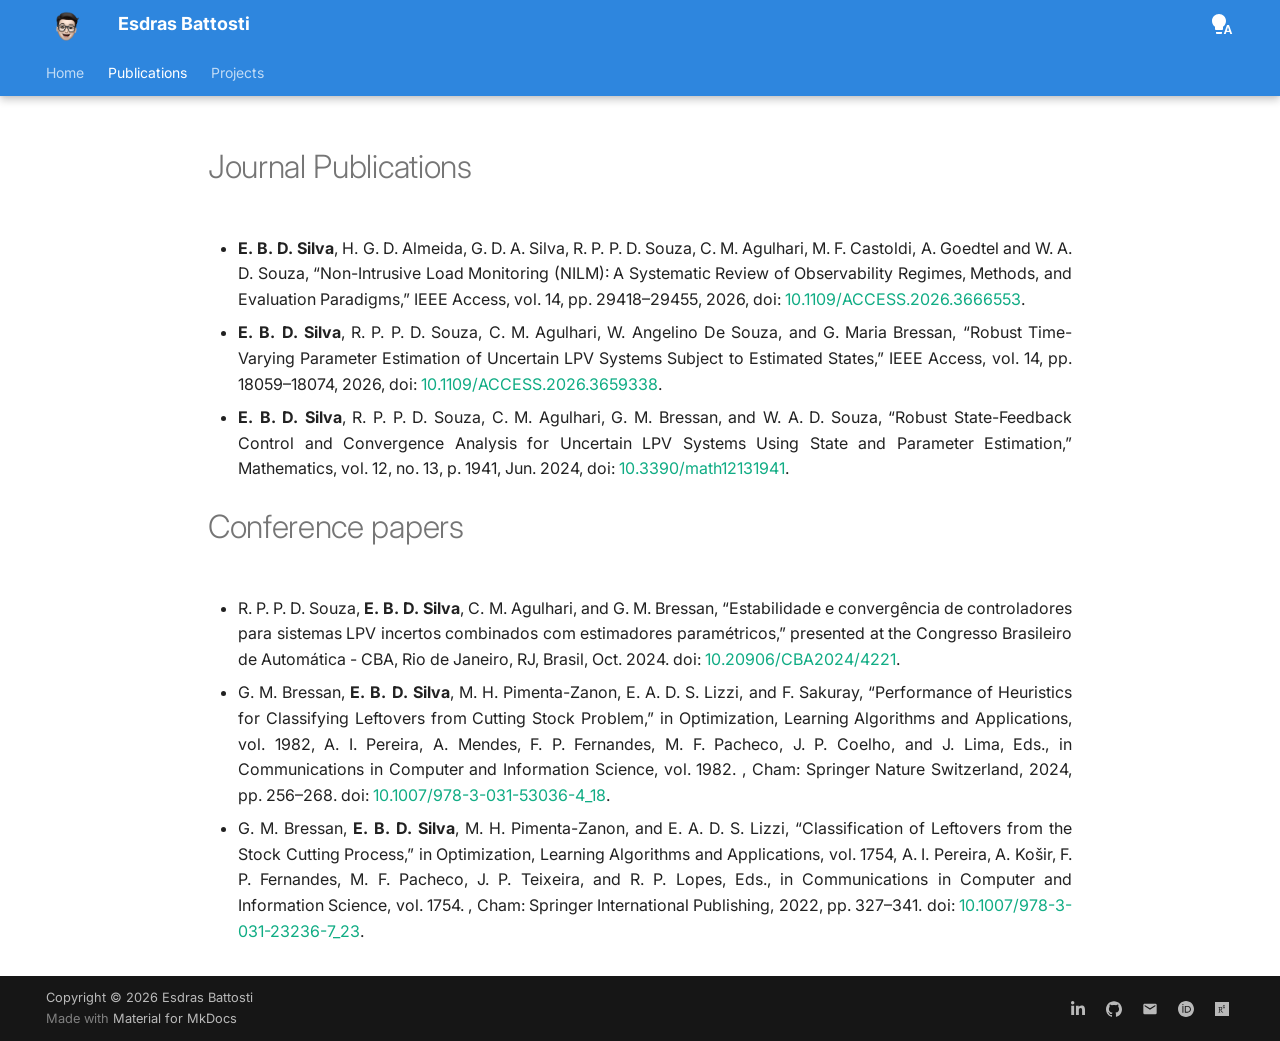
==== commit 7454e743: "Deployed bee8318 with MkDocs version: 1.6.1" ====
--- a/publications/index.html
+++ b/publications/index.html
@@ -16,6 +16,8 @@
         <link rel="prev" href="..">
       
       
+        <link rel="next" href="../projects/">
+      
       
         
       
@@ -55,6 +57,8 @@
     
     
       <link rel="stylesheet" href="../css/extra.css">
+    
+      <link rel="stylesheet" href="../css/neoteroi-mkdocs.css">
     
     <script>__md_scope=new URL("..",location),__md_hash=e=>[...e].reduce(((e,_)=>(e<<5)-e+_.charCodeAt(0)),0),__md_get=(e,_=localStorage,t=__md_scope)=>JSON.parse(_.getItem(t.pathname+"."+e)),__md_set=(e,_,t=localStorage,a=__md_scope)=>{try{t.setItem(a.pathname+"."+e,JSON.stringify(_))}catch(e){}}</script>
     
@@ -216,6 +220,25 @@
   
 
       
+        
+  
+  
+  
+  
+    <li class="md-tabs__item">
+      <a href="../projects/" class="md-tabs__link">
+        
+  
+  
+    
+  
+  Projects
+
+      </a>
+    </li>
+  
+
+      
     </ul>
   </div>
 </nav>
@@ -318,6 +341,33 @@
 
       </a>
       
+    </li>
+  
+
+    
+      
+      
+  
+  
+  
+  
+    <li class="md-nav__item">
+      <a href="../projects/" class="md-nav__link">
+        
+  
+  
+  <span class="md-ellipsis">
+    
+  
+    Projects
+  
+
+    
+  </span>
+  
+  
+
+      </a>
     </li>
   
 
--- a/css/extra.css
+++ b/css/extra.css
@@ -137,3 +137,19 @@
   border-radius: 0.3rem;
   border-color: var(--md-typeset-a-color);
 }
+
+.nt-timeline.vertical.left.main-timeline .nt-timeline-before {
+  background: linear-gradient(rgba(252, 70, 107, 0) 0%, var(--md-primary-fg-color) 100%) no-repeat 30px/2px 100%;
+}
+
+.nt-timeline.vertical.left.main-timeline .nt-timeline-items {
+  background: linear-gradient(var(--md-primary-fg-color), var(--md-primary-fg-color)) no-repeat 30px/2px 100%;
+}
+
+.nt-timeline.vertical.left.main-timeline .nt-timeline-after {
+  background: linear-gradient(var(--md-primary-fg-color) 0%, rgba(252, 70, 107, 0) 100%) no-repeat 30px/2px 100%;
+}
+
+.nt-timeline.vertical.left.main-timeline .nt-timeline-dot {
+  background-color: var(--md-primary-fg-color);
+}
--- a/css/neoteroi-mkdocs.css
+++ b/css/neoteroi-mkdocs.css
@@ -0,0 +1,1814 @@
+/**
+ *  All CSS for the neoteroi-mkdocs extensions.
+ *
+ *  https://github.com/Neoteroi/mkdocs-plugins
+**/
+:root {
+  --nt-color-0: #CD853F;
+  --nt-color-1: #B22222;
+  --nt-color-2: #000080;
+  --nt-color-3: #4B0082;
+  --nt-color-4: #3CB371;
+  --nt-color-5: #D2B48C;
+  --nt-color-6: #FF00FF;
+  --nt-color-7: #98FB98;
+  --nt-color-8: #FFEBCD;
+  --nt-color-9: #2E8B57;
+  --nt-color-10: #6A5ACD;
+  --nt-color-11: #48D1CC;
+  --nt-color-12: #FFA500;
+  --nt-color-13: #F4A460;
+  --nt-color-14: #A52A2A;
+  --nt-color-15: #FFE4C4;
+  --nt-color-16: #FF4500;
+  --nt-color-17: #AFEEEE;
+  --nt-color-18: #FA8072;
+  --nt-color-19: #2F4F4F;
+  --nt-color-20: #FFDAB9;
+  --nt-color-21: #BC8F8F;
+  --nt-color-22: #FFC0CB;
+  --nt-color-23: #00FA9A;
+  --nt-color-24: #F0FFF0;
+  --nt-color-25: #FFFACD;
+  --nt-color-26: #F5F5F5;
+  --nt-color-27: #FF6347;
+  --nt-color-28: #FFFFF0;
+  --nt-color-29: #7FFFD4;
+  --nt-color-30: #E9967A;
+  --nt-color-31: #7B68EE;
+  --nt-color-32: #FFF8DC;
+  --nt-color-33: #0000CD;
+  --nt-color-34: #D2691E;
+  --nt-color-35: #708090;
+  --nt-color-36: #5F9EA0;
+  --nt-color-37: #008080;
+  --nt-color-38: #008000;
+  --nt-color-39: #FFE4E1;
+  --nt-color-40: #FFFF00;
+  --nt-color-41: #FFFAF0;
+  --nt-color-42: #DCDCDC;
+  --nt-color-43: #ADFF2F;
+  --nt-color-44: #ADD8E6;
+  --nt-color-45: #8B008B;
+  --nt-color-46: #7FFF00;
+  --nt-color-47: #800000;
+  --nt-color-48: #20B2AA;
+  --nt-color-49: #556B2F;
+  --nt-color-50: #778899;
+  --nt-color-51: #E6E6FA;
+  --nt-color-52: #FFFAFA;
+  --nt-color-53: #FF7F50;
+  --nt-color-54: #FF0000;
+  --nt-color-55: #F5DEB3;
+  --nt-color-56: #008B8B;
+  --nt-color-57: #66CDAA;
+  --nt-color-58: #808000;
+  --nt-color-59: #FAF0E6;
+  --nt-color-60: #00BFFF;
+  --nt-color-61: #C71585;
+  --nt-color-62: #00FFFF;
+  --nt-color-63: #8B4513;
+  --nt-color-64: #F0F8FF;
+  --nt-color-65: #FAEBD7;
+  --nt-color-66: #8B0000;
+  --nt-color-67: #4682B4;
+  --nt-color-68: #F0E68C;
+  --nt-color-69: #BDB76B;
+  --nt-color-70: #A0522D;
+  --nt-color-71: #FAFAD2;
+  --nt-color-72: #FFD700;
+  --nt-color-73: #DEB887;
+  --nt-color-74: #E0FFFF;
+  --nt-color-75: #8A2BE2;
+  --nt-color-76: #32CD32;
+  --nt-color-77: #87CEFA;
+  --nt-color-78: #00CED1;
+  --nt-color-79: #696969;
+  --nt-color-80: #DDA0DD;
+  --nt-color-81: #EE82EE;
+  --nt-color-82: #FFB6C1;
+  --nt-color-83: #8FBC8F;
+  --nt-color-84: #D8BFD8;
+  --nt-color-85: #9400D3;
+  --nt-color-86: #A9A9A9;
+  --nt-color-87: #FFFFE0;
+  --nt-color-88: #FFF5EE;
+  --nt-color-89: #FFF0F5;
+  --nt-color-90: #FFDEAD;
+  --nt-color-91: #800080;
+  --nt-color-92: #B0E0E6;
+  --nt-color-93: #9932CC;
+  --nt-color-94: #DAA520;
+  --nt-color-95: #F0FFFF;
+  --nt-color-96: #40E0D0;
+  --nt-color-97: #00FF7F;
+  --nt-color-98: #006400;
+  --nt-color-99: #808080;
+  --nt-color-100: #87CEEB;
+  --nt-color-101: #0000FF;
+  --nt-color-102: #6495ED;
+  --nt-color-103: #FDF5E6;
+  --nt-color-104: #B8860B;
+  --nt-color-105: #BA55D3;
+  --nt-color-106: #C0C0C0;
+  --nt-color-107: #000000;
+  --nt-color-108: #F08080;
+  --nt-color-109: #B0C4DE;
+  --nt-color-110: #00008B;
+  --nt-color-111: #6B8E23;
+  --nt-color-112: #FFE4B5;
+  --nt-color-113: #FFA07A;
+  --nt-color-114: #9ACD32;
+  --nt-color-115: #FFFFFF;
+  --nt-color-116: #F5F5DC;
+  --nt-color-117: #90EE90;
+  --nt-color-118: #1E90FF;
+  --nt-color-119: #7CFC00;
+  --nt-color-120: #FF69B4;
+  --nt-color-121: #F8F8FF;
+  --nt-color-122: #F5FFFA;
+  --nt-color-123: #00FF00;
+  --nt-color-124: #D3D3D3;
+  --nt-color-125: #DB7093;
+  --nt-color-126: #DA70D6;
+  --nt-color-127: #FF1493;
+  --nt-color-128: #228B22;
+  --nt-color-129: #FFEFD5;
+  --nt-color-130: #4169E1;
+  --nt-color-131: #191970;
+  --nt-color-132: #9370DB;
+  --nt-color-133: #483D8B;
+  --nt-color-134: #FF8C00;
+  --nt-color-135: #EEE8AA;
+  --nt-color-136: #CD5C5C;
+  --nt-color-137: #DC143C;
+}
+
+:root {
+  --nt-group-0-main: #000000;
+  --nt-group-0-dark: #FFFFFF;
+  --nt-group-0-light: #000000;
+  --nt-group-0-main-bg: #F44336;
+  --nt-group-0-dark-bg: #BA000D;
+  --nt-group-0-light-bg: #FF7961;
+  --nt-group-1-main: #000000;
+  --nt-group-1-dark: #FFFFFF;
+  --nt-group-1-light: #000000;
+  --nt-group-1-main-bg: #E91E63;
+  --nt-group-1-dark-bg: #B0003A;
+  --nt-group-1-light-bg: #FF6090;
+  --nt-group-2-main: #FFFFFF;
+  --nt-group-2-dark: #FFFFFF;
+  --nt-group-2-light: #000000;
+  --nt-group-2-main-bg: #9C27B0;
+  --nt-group-2-dark-bg: #6A0080;
+  --nt-group-2-light-bg: #D05CE3;
+  --nt-group-3-main: #FFFFFF;
+  --nt-group-3-dark: #FFFFFF;
+  --nt-group-3-light: #000000;
+  --nt-group-3-main-bg: #673AB7;
+  --nt-group-3-dark-bg: #320B86;
+  --nt-group-3-light-bg: #9A67EA;
+  --nt-group-4-main: #FFFFFF;
+  --nt-group-4-dark: #FFFFFF;
+  --nt-group-4-light: #000000;
+  --nt-group-4-main-bg: #3F51B5;
+  --nt-group-4-dark-bg: #002984;
+  --nt-group-4-light-bg: #757DE8;
+  --nt-group-5-main: #000000;
+  --nt-group-5-dark: #FFFFFF;
+  --nt-group-5-light: #000000;
+  --nt-group-5-main-bg: #2196F3;
+  --nt-group-5-dark-bg: #0069C0;
+  --nt-group-5-light-bg: #6EC6FF;
+  --nt-group-6-main: #000000;
+  --nt-group-6-dark: #FFFFFF;
+  --nt-group-6-light: #000000;
+  --nt-group-6-main-bg: #03A9F4;
+  --nt-group-6-dark-bg: #007AC1;
+  --nt-group-6-light-bg: #67DAFF;
+  --nt-group-7-main: #000000;
+  --nt-group-7-dark: #000000;
+  --nt-group-7-light: #000000;
+  --nt-group-7-main-bg: #00BCD4;
+  --nt-group-7-dark-bg: #008BA3;
+  --nt-group-7-light-bg: #62EFFF;
+  --nt-group-8-main: #000000;
+  --nt-group-8-dark: #FFFFFF;
+  --nt-group-8-light: #000000;
+  --nt-group-8-main-bg: #009688;
+  --nt-group-8-dark-bg: #00675B;
+  --nt-group-8-light-bg: #52C7B8;
+  --nt-group-9-main: #000000;
+  --nt-group-9-dark: #FFFFFF;
+  --nt-group-9-light: #000000;
+  --nt-group-9-main-bg: #4CAF50;
+  --nt-group-9-dark-bg: #087F23;
+  --nt-group-9-light-bg: #80E27E;
+  --nt-group-10-main: #000000;
+  --nt-group-10-dark: #000000;
+  --nt-group-10-light: #000000;
+  --nt-group-10-main-bg: #8BC34A;
+  --nt-group-10-dark-bg: #5A9216;
+  --nt-group-10-light-bg: #BEF67A;
+  --nt-group-11-main: #000000;
+  --nt-group-11-dark: #000000;
+  --nt-group-11-light: #000000;
+  --nt-group-11-main-bg: #CDDC39;
+  --nt-group-11-dark-bg: #99AA00;
+  --nt-group-11-light-bg: #FFFF6E;
+  --nt-group-12-main: #000000;
+  --nt-group-12-dark: #000000;
+  --nt-group-12-light: #000000;
+  --nt-group-12-main-bg: #FFEB3B;
+  --nt-group-12-dark-bg: #C8B900;
+  --nt-group-12-light-bg: #FFFF72;
+  --nt-group-13-main: #000000;
+  --nt-group-13-dark: #000000;
+  --nt-group-13-light: #000000;
+  --nt-group-13-main-bg: #FFC107;
+  --nt-group-13-dark-bg: #C79100;
+  --nt-group-13-light-bg: #FFF350;
+  --nt-group-14-main: #000000;
+  --nt-group-14-dark: #000000;
+  --nt-group-14-light: #000000;
+  --nt-group-14-main-bg: #FF9800;
+  --nt-group-14-dark-bg: #C66900;
+  --nt-group-14-light-bg: #FFC947;
+  --nt-group-15-main: #000000;
+  --nt-group-15-dark: #FFFFFF;
+  --nt-group-15-light: #000000;
+  --nt-group-15-main-bg: #FF5722;
+  --nt-group-15-dark-bg: #C41C00;
+  --nt-group-15-light-bg: #FF8A50;
+  --nt-group-16-main: #FFFFFF;
+  --nt-group-16-dark: #FFFFFF;
+  --nt-group-16-light: #000000;
+  --nt-group-16-main-bg: #795548;
+  --nt-group-16-dark-bg: #4B2C20;
+  --nt-group-16-light-bg: #A98274;
+  --nt-group-17-main: #000000;
+  --nt-group-17-dark: #FFFFFF;
+  --nt-group-17-light: #000000;
+  --nt-group-17-main-bg: #9E9E9E;
+  --nt-group-17-dark-bg: #707070;
+  --nt-group-17-light-bg: #CFCFCF;
+  --nt-group-18-main: #000000;
+  --nt-group-18-dark: #FFFFFF;
+  --nt-group-18-light: #000000;
+  --nt-group-18-main-bg: #607D8B;
+  --nt-group-18-dark-bg: #34515E;
+  --nt-group-18-light-bg: #8EACBB;
+}
+
+.nt-pastello {
+  --nt-group-0-main: #000000;
+  --nt-group-0-dark: #000000;
+  --nt-group-0-light: #000000;
+  --nt-group-0-main-bg: #EF9A9A;
+  --nt-group-0-dark-bg: #BA6B6C;
+  --nt-group-0-light-bg: #FFCCCB;
+  --nt-group-1-main: #000000;
+  --nt-group-1-dark: #000000;
+  --nt-group-1-light: #000000;
+  --nt-group-1-main-bg: #F48FB1;
+  --nt-group-1-dark-bg: #BF5F82;
+  --nt-group-1-light-bg: #FFC1E3;
+  --nt-group-2-main: #000000;
+  --nt-group-2-dark: #000000;
+  --nt-group-2-light: #000000;
+  --nt-group-2-main-bg: #CE93D8;
+  --nt-group-2-dark-bg: #9C64A6;
+  --nt-group-2-light-bg: #FFC4FF;
+  --nt-group-3-main: #000000;
+  --nt-group-3-dark: #000000;
+  --nt-group-3-light: #000000;
+  --nt-group-3-main-bg: #B39DDB;
+  --nt-group-3-dark-bg: #836FA9;
+  --nt-group-3-light-bg: #E6CEFF;
+  --nt-group-4-main: #000000;
+  --nt-group-4-dark: #000000;
+  --nt-group-4-light: #000000;
+  --nt-group-4-main-bg: #9FA8DA;
+  --nt-group-4-dark-bg: #6F79A8;
+  --nt-group-4-light-bg: #D1D9FF;
+  --nt-group-5-main: #000000;
+  --nt-group-5-dark: #000000;
+  --nt-group-5-light: #000000;
+  --nt-group-5-main-bg: #90CAF9;
+  --nt-group-5-dark-bg: #5D99C6;
+  --nt-group-5-light-bg: #C3FDFF;
+  --nt-group-6-main: #000000;
+  --nt-group-6-dark: #000000;
+  --nt-group-6-light: #000000;
+  --nt-group-6-main-bg: #81D4FA;
+  --nt-group-6-dark-bg: #4BA3C7;
+  --nt-group-6-light-bg: #B6FFFF;
+  --nt-group-7-main: #000000;
+  --nt-group-7-dark: #000000;
+  --nt-group-7-light: #000000;
+  --nt-group-7-main-bg: #80DEEA;
+  --nt-group-7-dark-bg: #4BACB8;
+  --nt-group-7-light-bg: #B4FFFF;
+  --nt-group-8-main: #000000;
+  --nt-group-8-dark: #000000;
+  --nt-group-8-light: #000000;
+  --nt-group-8-main-bg: #80CBC4;
+  --nt-group-8-dark-bg: #4F9A94;
+  --nt-group-8-light-bg: #B2FEF7;
+  --nt-group-9-main: #000000;
+  --nt-group-9-dark: #000000;
+  --nt-group-9-light: #000000;
+  --nt-group-9-main-bg: #A5D6A7;
+  --nt-group-9-dark-bg: #75A478;
+  --nt-group-9-light-bg: #D7FFD9;
+  --nt-group-10-main: #000000;
+  --nt-group-10-dark: #000000;
+  --nt-group-10-light: #000000;
+  --nt-group-10-main-bg: #C5E1A5;
+  --nt-group-10-dark-bg: #94AF76;
+  --nt-group-10-light-bg: #F8FFD7;
+  --nt-group-11-main: #000000;
+  --nt-group-11-dark: #000000;
+  --nt-group-11-light: #000000;
+  --nt-group-11-main-bg: #E6EE9C;
+  --nt-group-11-dark-bg: #B3BC6D;
+  --nt-group-11-light-bg: #FFFFCE;
+  --nt-group-12-main: #000000;
+  --nt-group-12-dark: #000000;
+  --nt-group-12-light: #000000;
+  --nt-group-12-main-bg: #FFF59D;
+  --nt-group-12-dark-bg: #CBC26D;
+  --nt-group-12-light-bg: #FFFFCF;
+  --nt-group-13-main: #000000;
+  --nt-group-13-dark: #000000;
+  --nt-group-13-light: #000000;
+  --nt-group-13-main-bg: #FFE082;
+  --nt-group-13-dark-bg: #CAAE53;
+  --nt-group-13-light-bg: #FFFFB3;
+  --nt-group-14-main: #000000;
+  --nt-group-14-dark: #000000;
+  --nt-group-14-light: #000000;
+  --nt-group-14-main-bg: #FFCC80;
+  --nt-group-14-dark-bg: #CA9B52;
+  --nt-group-14-light-bg: #FFFFB0;
+  --nt-group-15-main: #000000;
+  --nt-group-15-dark: #000000;
+  --nt-group-15-light: #000000;
+  --nt-group-15-main-bg: #FFAB91;
+  --nt-group-15-dark-bg: #C97B63;
+  --nt-group-15-light-bg: #FFDDC1;
+  --nt-group-16-main: #000000;
+  --nt-group-16-dark: #000000;
+  --nt-group-16-light: #000000;
+  --nt-group-16-main-bg: #BCAAA4;
+  --nt-group-16-dark-bg: #8C7B75;
+  --nt-group-16-light-bg: #EFDCD5;
+  --nt-group-17-main: #000000;
+  --nt-group-17-dark: #000000;
+  --nt-group-17-light: #000000;
+  --nt-group-17-main-bg: #EEEEEE;
+  --nt-group-17-dark-bg: #BCBCBC;
+  --nt-group-17-light-bg: #FFFFFF;
+  --nt-group-18-main: #000000;
+  --nt-group-18-dark: #000000;
+  --nt-group-18-light: #000000;
+  --nt-group-18-main-bg: #B0BEC5;
+  --nt-group-18-dark-bg: #808E95;
+  --nt-group-18-light-bg: #E2F1F8;
+}
+
+.nt-group-0 .nt-plan-group-summary,
+.nt-group-0 .nt-timeline-dot {
+  color: var(--nt-group-0-dark);
+  background-color: var(--nt-group-0-dark-bg);
+}
+.nt-group-0 .period {
+  color: var(--nt-group-0-main);
+  background-color: var(--nt-group-0-main-bg);
+}
+
+.nt-group-1 .nt-plan-group-summary,
+.nt-group-1 .nt-timeline-dot {
+  color: var(--nt-group-1-dark);
+  background-color: var(--nt-group-1-dark-bg);
+}
+.nt-group-1 .period {
+  color: var(--nt-group-1-main);
+  background-color: var(--nt-group-1-main-bg);
+}
+
+.nt-group-2 .nt-plan-group-summary,
+.nt-group-2 .nt-timeline-dot {
+  color: var(--nt-group-2-dark);
+  background-color: var(--nt-group-2-dark-bg);
+}
+.nt-group-2 .period {
+  color: var(--nt-group-2-main);
+  background-color: var(--nt-group-2-main-bg);
+}
+
+.nt-group-3 .nt-plan-group-summary,
+.nt-group-3 .nt-timeline-dot {
+  color: var(--nt-group-3-dark);
+  background-color: var(--nt-group-3-dark-bg);
+}
+.nt-group-3 .period {
+  color: var(--nt-group-3-main);
+  background-color: var(--nt-group-3-main-bg);
+}
+
+.nt-group-4 .nt-plan-group-summary,
+.nt-group-4 .nt-timeline-dot {
+  color: var(--nt-group-4-dark);
+  background-color: var(--nt-group-4-dark-bg);
+}
+.nt-group-4 .period {
+  color: var(--nt-group-4-main);
+  background-color: var(--nt-group-4-main-bg);
+}
+
+.nt-group-5 .nt-plan-group-summary,
+.nt-group-5 .nt-timeline-dot {
+  color: var(--nt-group-5-dark);
+  background-color: var(--nt-group-5-dark-bg);
+}
+.nt-group-5 .period {
+  color: var(--nt-group-5-main);
+  background-color: var(--nt-group-5-main-bg);
+}
+
+.nt-group-6 .nt-plan-group-summary,
+.nt-group-6 .nt-timeline-dot {
+  color: var(--nt-group-6-dark);
+  background-color: var(--nt-group-6-dark-bg);
+}
+.nt-group-6 .period {
+  color: var(--nt-group-6-main);
+  background-color: var(--nt-group-6-main-bg);
+}
+
+.nt-group-7 .nt-plan-group-summary,
+.nt-group-7 .nt-timeline-dot {
+  color: var(--nt-group-7-dark);
+  background-color: var(--nt-group-7-dark-bg);
+}
+.nt-group-7 .period {
+  color: var(--nt-group-7-main);
+  background-color: var(--nt-group-7-main-bg);
+}
+
+.nt-group-8 .nt-plan-group-summary,
+.nt-group-8 .nt-timeline-dot {
+  color: var(--nt-group-8-dark);
+  background-color: var(--nt-group-8-dark-bg);
+}
+.nt-group-8 .period {
+  color: var(--nt-group-8-main);
+  background-color: var(--nt-group-8-main-bg);
+}
+
+.nt-group-9 .nt-plan-group-summary,
+.nt-group-9 .nt-timeline-dot {
+  color: var(--nt-group-9-dark);
+  background-color: var(--nt-group-9-dark-bg);
+}
+.nt-group-9 .period {
+  color: var(--nt-group-9-main);
+  background-color: var(--nt-group-9-main-bg);
+}
+
+.nt-group-10 .nt-plan-group-summary,
+.nt-group-10 .nt-timeline-dot {
+  color: var(--nt-group-10-dark);
+  background-color: var(--nt-group-10-dark-bg);
+}
+.nt-group-10 .period {
+  color: var(--nt-group-10-main);
+  background-color: var(--nt-group-10-main-bg);
+}
+
+.nt-group-11 .nt-plan-group-summary,
+.nt-group-11 .nt-timeline-dot {
+  color: var(--nt-group-11-dark);
+  background-color: var(--nt-group-11-dark-bg);
+}
+.nt-group-11 .period {
+  color: var(--nt-group-11-main);
+  background-color: var(--nt-group-11-main-bg);
+}
+
+.nt-group-12 .nt-plan-group-summary,
+.nt-group-12 .nt-timeline-dot {
+  color: var(--nt-group-12-dark);
+  background-color: var(--nt-group-12-dark-bg);
+}
+.nt-group-12 .period {
+  color: var(--nt-group-12-main);
+  background-color: var(--nt-group-12-main-bg);
+}
+
+.nt-group-13 .nt-plan-group-summary,
+.nt-group-13 .nt-timeline-dot {
+  color: var(--nt-group-13-dark);
+  background-color: var(--nt-group-13-dark-bg);
+}
+.nt-group-13 .period {
+  color: var(--nt-group-13-main);
+  background-color: var(--nt-group-13-main-bg);
+}
+
+.nt-group-14 .nt-plan-group-summary,
+.nt-group-14 .nt-timeline-dot {
+  color: var(--nt-group-14-dark);
+  background-color: var(--nt-group-14-dark-bg);
+}
+.nt-group-14 .period {
+  color: var(--nt-group-14-main);
+  background-color: var(--nt-group-14-main-bg);
+}
+
+.nt-group-15 .nt-plan-group-summary,
+.nt-group-15 .nt-timeline-dot {
+  color: var(--nt-group-15-dark);
+  background-color: var(--nt-group-15-dark-bg);
+}
+.nt-group-15 .period {
+  color: var(--nt-group-15-main);
+  background-color: var(--nt-group-15-main-bg);
+}
+
+.nt-group-16 .nt-plan-group-summary,
+.nt-group-16 .nt-timeline-dot {
+  color: var(--nt-group-16-dark);
+  background-color: var(--nt-group-16-dark-bg);
+}
+.nt-group-16 .period {
+  color: var(--nt-group-16-main);
+  background-color: var(--nt-group-16-main-bg);
+}
+
+.nt-group-17 .nt-plan-group-summary,
+.nt-group-17 .nt-timeline-dot {
+  color: var(--nt-group-17-dark);
+  background-color: var(--nt-group-17-dark-bg);
+}
+.nt-group-17 .period {
+  color: var(--nt-group-17-main);
+  background-color: var(--nt-group-17-main-bg);
+}
+
+.nt-group-18 .nt-plan-group-summary,
+.nt-group-18 .nt-timeline-dot {
+  color: var(--nt-group-18-dark);
+  background-color: var(--nt-group-18-dark-bg);
+}
+.nt-group-18 .period {
+  color: var(--nt-group-18-main);
+  background-color: var(--nt-group-18-main-bg);
+}
+
+/**
+ *  Extra CSS file for MkDocs and the neoteroi.timeline extension.
+ *
+ *  https://github.com/Neoteroi/mkdocs-plugins
+**/
+.nt-error {
+  border: 2px dashed darkred;
+  padding: 0 1rem;
+  background: #faf9ba;
+  color: darkred;
+}
+
+.nt-timeline {
+  margin-top: 30px;
+}
+.nt-timeline .nt-timeline-title {
+  font-size: 1.1rem;
+  margin-top: 0;
+}
+.nt-timeline .nt-timeline-sub-title {
+  margin-top: 0;
+}
+.nt-timeline .nt-timeline-content {
+  font-size: 0.8rem;
+  border-bottom: 2px dashed #ccc;
+  padding-bottom: 1.2rem;
+}
+.nt-timeline.horizontal .nt-timeline-items {
+  flex-direction: row;
+  overflow-x: scroll;
+}
+.nt-timeline.horizontal .nt-timeline-items > div {
+  min-width: 400px;
+  margin-right: 50px;
+}
+.nt-timeline.horizontal.reverse .nt-timeline-items {
+  flex-direction: row-reverse;
+}
+.nt-timeline.horizontal.center .nt-timeline-before {
+  background-image: linear-gradient(rgba(252, 70, 107, 0) 0%, rgb(252, 70, 107) 100%);
+  background-repeat: no-repeat;
+  background-size: 100% 2px;
+  background-position: 0 center;
+}
+.nt-timeline.horizontal.center .nt-timeline-after {
+  background-image: linear-gradient(180deg, rgb(252, 70, 107) 0%, rgba(252, 70, 107, 0) 100%);
+  background-repeat: no-repeat;
+  background-size: 100% 2px;
+  background-position: 0 center;
+}
+.nt-timeline.horizontal.center .nt-timeline-items {
+  background-image: radial-gradient(circle, rgb(63, 94, 251) 0%, rgb(252, 70, 107) 100%);
+  background-repeat: no-repeat;
+  background-size: 100% 2px;
+  background-position: 0 center;
+}
+.nt-timeline.horizontal .nt-timeline-dot {
+  left: 50%;
+}
+.nt-timeline.horizontal .nt-timeline-dot:not(.bigger) {
+  top: calc(50% - 4px);
+}
+.nt-timeline.horizontal .nt-timeline-dot.bigger {
+  top: calc(50% - 15px);
+}
+.nt-timeline.vertical .nt-timeline-items {
+  flex-direction: column;
+}
+.nt-timeline.vertical.reverse .nt-timeline-items {
+  flex-direction: column-reverse;
+}
+.nt-timeline.vertical.center .nt-timeline-before {
+  background: linear-gradient(rgba(252, 70, 107, 0) 0%, rgb(252, 70, 107) 100%) no-repeat center/2px 100%;
+}
+.nt-timeline.vertical.center .nt-timeline-after {
+  background: linear-gradient(rgb(252, 70, 107) 0%, rgba(252, 70, 107, 0) 100%) no-repeat center/2px 100%;
+}
+.nt-timeline.vertical.center .nt-timeline-items {
+  background: radial-gradient(circle, rgb(63, 94, 251) 0%, rgb(252, 70, 107) 100%) no-repeat center/2px 100%;
+}
+.nt-timeline.vertical.center .nt-timeline-dot {
+  left: calc(50% - 10px);
+}
+.nt-timeline.vertical.center .nt-timeline-dot:not(.bigger) {
+  top: 10px;
+}
+.nt-timeline.vertical.center .nt-timeline-dot.bigger {
+  left: calc(50% - 20px);
+}
+.nt-timeline.vertical.left {
+  padding-left: 100px;
+}
+.nt-timeline.vertical.left .nt-timeline-item {
+  padding-left: 70px;
+}
+.nt-timeline.vertical.left .nt-timeline-sub-title {
+  left: -100px;
+  width: 100px;
+}
+.nt-timeline.vertical.left .nt-timeline-before {
+  background: linear-gradient(rgba(252, 70, 107, 0) 0%, rgb(252, 70, 107) 100%) no-repeat 30px/2px 100%;
+}
+.nt-timeline.vertical.left .nt-timeline-after {
+  background: linear-gradient(rgb(252, 70, 107) 0%, rgba(252, 70, 107, 0) 100%) no-repeat 30px/2px 100%;
+}
+.nt-timeline.vertical.left .nt-timeline-items {
+  background: radial-gradient(circle, rgb(63, 94, 251) 0%, rgb(252, 70, 107) 100%) no-repeat 30px/2px 100%;
+}
+.nt-timeline.vertical.left .nt-timeline-dot {
+  left: 21px;
+  top: 8px;
+}
+.nt-timeline.vertical.left .nt-timeline-dot.bigger {
+  top: 0px;
+  left: 10px;
+}
+.nt-timeline.vertical.right {
+  padding-right: 100px;
+}
+.nt-timeline.vertical.right .nt-timeline-sub-title {
+  right: -100px;
+  text-align: left;
+  width: 100px;
+}
+.nt-timeline.vertical.right .nt-timeline-item {
+  padding-right: 70px;
+}
+.nt-timeline.vertical.right .nt-timeline-before {
+  background: linear-gradient(rgba(252, 70, 107, 0) 0%, rgb(252, 70, 107) 100%) no-repeat calc(100% - 30px)/2px 100%;
+}
+.nt-timeline.vertical.right .nt-timeline-after {
+  background: linear-gradient(rgb(252, 70, 107) 0%, rgba(252, 70, 107, 0) 100%) no-repeat calc(100% - 30px)/2px 100%;
+}
+.nt-timeline.vertical.right .nt-timeline-items {
+  background: radial-gradient(circle, rgb(63, 94, 251) 0%, rgb(252, 70, 107) 100%) no-repeat calc(100% - 30px)/2px 100%;
+}
+.nt-timeline.vertical.right .nt-timeline-dot {
+  right: 21px;
+  top: 8px;
+}
+.nt-timeline.vertical.right .nt-timeline-dot.bigger {
+  top: 10px;
+  right: 10px;
+}
+
+.nt-timeline-items {
+  display: flex;
+  position: relative;
+}
+.nt-timeline-items > div {
+  min-height: 100px;
+  padding-top: 2px;
+  padding-bottom: 20px;
+}
+
+.nt-timeline-before {
+  content: "";
+  height: 15px;
+}
+
+.nt-timeline-after {
+  content: "";
+  height: 60px;
+  margin-bottom: 20px;
+}
+
+.nt-timeline-sub-title {
+  position: absolute;
+  width: 50%;
+  top: 4px;
+  font-size: 18px;
+  color: var(--nt-color-50);
+}
+
+[data-md-color-scheme=slate] .nt-timeline-sub-title {
+  color: var(--nt-color-51);
+}
+
+.nt-timeline-item {
+  position: relative;
+}
+
+.nt-timeline.vertical.center:not(.alternate) .nt-timeline-item {
+  padding-left: calc(50% + 40px);
+}
+.nt-timeline.vertical.center:not(.alternate) .nt-timeline-item .nt-timeline-sub-title {
+  left: 0;
+  padding-right: 40px;
+  text-align: right;
+}
+.nt-timeline.vertical.center.alternate .nt-timeline-item:nth-child(odd) {
+  padding-left: calc(50% + 40px);
+}
+.nt-timeline.vertical.center.alternate .nt-timeline-item:nth-child(odd) .nt-timeline-sub-title {
+  left: 0;
+  padding-right: 40px;
+  text-align: right;
+}
+.nt-timeline.vertical.center.alternate .nt-timeline-item:nth-child(even) {
+  text-align: right;
+  padding-right: calc(50% + 40px);
+}
+.nt-timeline.vertical.center.alternate .nt-timeline-item:nth-child(even) .nt-timeline-sub-title {
+  right: 0;
+  padding-left: 40px;
+  text-align: left;
+}
+
+.nt-timeline-dot {
+  position: relative;
+  width: 20px;
+  height: 20px;
+  border-radius: 100%;
+  background-color: #fc5b5b;
+  position: absolute;
+  top: 0px;
+  z-index: 2;
+  display: flex;
+  justify-content: center;
+  align-items: center;
+  box-shadow: 0 2px 1px -1px rgba(0, 0, 0, 0.2), 0 1px 1px 0 rgba(0, 0, 0, 0.14), 0 1px 3px 0 rgba(0, 0, 0, 0.12);
+  border: 3px solid white;
+}
+.nt-timeline-dot:not(.bigger) .icon {
+  font-size: 10px;
+}
+.nt-timeline-dot.bigger {
+  width: 40px;
+  height: 40px;
+  padding: 3px;
+}
+.nt-timeline-dot .icon {
+  color: white;
+  position: relative;
+  top: 1px;
+}
+
+/* Fix for webkit (Chrome, Safari) */
+@supports not (-moz-appearance: none) {
+  /*
+  This fix is necessary, for some reason, to render the timeline properly
+  inside `details` elements used by pymdownx. Firefox doesn't need this fix,
+  it renders elements properly.
+  */
+  details .nt-timeline.vertical.center.alternate .nt-timeline-item:nth-child(odd) .nt-timeline-sub-title,
+details .nt-timeline.vertical.center:not(.alternate) .nt-timeline-item .nt-timeline-sub-title {
+    left: -40px;
+  }
+  details .nt-timeline.vertical.center.alternate .nt-timeline-item:nth-child(even) .nt-timeline-sub-title {
+    right: -40px;
+  }
+  details .nt-timeline.vertical.center .nt-timeline-dot {
+    left: calc(50% - 12px);
+  }
+  details .nt-timeline-dot.bigger {
+    font-size: 1rem !important;
+  }
+}
+/* default colors */
+.nt-timeline-item:nth-child(0) .nt-timeline-dot {
+  background-color: var(--nt-color-0);
+}
+
+.nt-timeline-item:nth-child(1) .nt-timeline-dot {
+  background-color: var(--nt-color-1);
+}
+
+.nt-timeline-item:nth-child(2) .nt-timeline-dot {
+  background-color: var(--nt-color-2);
+}
+
+.nt-timeline-item:nth-child(3) .nt-timeline-dot {
+  background-color: var(--nt-color-3);
+}
+
+.nt-timeline-item:nth-child(4) .nt-timeline-dot {
+  background-color: var(--nt-color-4);
+}
+
+.nt-timeline-item:nth-child(5) .nt-timeline-dot {
+  background-color: var(--nt-color-5);
+}
+
+.nt-timeline-item:nth-child(6) .nt-timeline-dot {
+  background-color: var(--nt-color-6);
+}
+
+.nt-timeline-item:nth-child(7) .nt-timeline-dot {
+  background-color: var(--nt-color-7);
+}
+
+.nt-timeline-item:nth-child(8) .nt-timeline-dot {
+  background-color: var(--nt-color-8);
+}
+
+.nt-timeline-item:nth-child(9) .nt-timeline-dot {
+  background-color: var(--nt-color-9);
+}
+
+.nt-timeline-item:nth-child(10) .nt-timeline-dot {
+  background-color: var(--nt-color-10);
+}
+
+.nt-timeline-item:nth-child(11) .nt-timeline-dot {
+  background-color: var(--nt-color-11);
+}
+
+.nt-timeline-item:nth-child(12) .nt-timeline-dot {
+  background-color: var(--nt-color-12);
+}
+
+.nt-timeline-item:nth-child(13) .nt-timeline-dot {
+  background-color: var(--nt-color-13);
+}
+
+.nt-timeline-item:nth-child(14) .nt-timeline-dot {
+  background-color: var(--nt-color-14);
+}
+
+.nt-timeline-item:nth-child(15) .nt-timeline-dot {
+  background-color: var(--nt-color-15);
+}
+
+.nt-timeline-item:nth-child(16) .nt-timeline-dot {
+  background-color: var(--nt-color-16);
+}
+
+.nt-timeline-item:nth-child(17) .nt-timeline-dot {
+  background-color: var(--nt-color-17);
+}
+
+.nt-timeline-item:nth-child(18) .nt-timeline-dot {
+  background-color: var(--nt-color-18);
+}
+
+.nt-timeline-item:nth-child(19) .nt-timeline-dot {
+  background-color: var(--nt-color-19);
+}
+
+.nt-timeline-item:nth-child(20) .nt-timeline-dot {
+  background-color: var(--nt-color-20);
+}
+
+/**
+ *  Extra CSS for the neoteroi.projects.gantt extension.
+ *
+ *  https://github.com/Neoteroi/mkdocs-plugins
+**/
+:root {
+  --nt-scrollbar-color: #2751b0;
+  --nt-plan-actions-height: 24px;
+  --nt-units-background: #ff9800;
+  --nt-months-background: #2751b0;
+  --nt-plan-vertical-line-color: #a3a3a3ad;
+}
+
+.nt-pastello {
+  --nt-scrollbar-color: #9fb8f4;
+  --nt-units-background: #f5dc82;
+  --nt-months-background: #5b7fd1;
+}
+
+[data-md-color-scheme=slate] {
+  --nt-units-background: #003773;
+}
+[data-md-color-scheme=slate] .nt-pastello {
+  --nt-units-background: #3f4997;
+}
+
+.nt-plan-root {
+  min-height: 200px;
+  scrollbar-width: 20px;
+  scrollbar-color: var(--nt-scrollbar-color);
+  display: flex;
+}
+.nt-plan-root ::-webkit-scrollbar {
+  width: 20px;
+}
+.nt-plan-root ::-webkit-scrollbar-track {
+  box-shadow: inset 0 0 5px grey;
+  border-radius: 10px;
+}
+.nt-plan-root ::-webkit-scrollbar-thumb {
+  background: var(--nt-scrollbar-color);
+  border-radius: 10px;
+}
+.nt-plan-root .nt-plan {
+  flex: 80%;
+}
+.nt-plan-root.no-groups .nt-plan-periods {
+  padding-left: 0;
+}
+.nt-plan-root.no-groups .nt-plan-group-summary {
+  display: none;
+}
+.nt-plan-root .nt-timeline-dot.bigger {
+  top: -10px;
+}
+.nt-plan-root .nt-timeline-dot.bigger[title] {
+  cursor: help;
+}
+
+.nt-plan {
+  white-space: nowrap;
+  overflow-x: auto;
+  display: flex;
+}
+.nt-plan .ug-timeline-dot {
+  left: 368px;
+  top: -8px;
+  cursor: help;
+}
+
+.months {
+  display: flex;
+}
+
+.month {
+  flex: auto;
+  display: inline-block;
+  box-shadow: rgba(0, 0, 0, 0.2) 0px 3px 1px -2px, rgba(0, 0, 0, 0.14) 0px 2px 2px 0px, rgba(0, 0, 0, 0.12) 0px 1px 5px 0px inset;
+  background-color: var(--nt-months-background);
+  color: white;
+  text-transform: uppercase;
+  font-family: Roboto, Helvetica, Arial, sans-serif;
+  padding: 2px 5px;
+  font-size: 12px;
+  border: 1px solid #000;
+  width: 150px;
+  border-radius: 8px;
+}
+
+.nt-plan-group-activities {
+  flex: auto;
+  position: relative;
+}
+
+.nt-vline {
+  border-left: 1px dashed var(--nt-plan-vertical-line-color);
+  height: 100%;
+  left: 0;
+  position: absolute;
+  margin-left: -0.5px;
+  top: 0;
+  -webkit-transition: all 0.5s linear !important;
+  -moz-transition: all 0.5s linear !important;
+  -ms-transition: all 0.5s linear !important;
+  -o-transition: all 0.5s linear !important;
+  transition: all 0.5s linear !important;
+  z-index: -2;
+}
+
+.nt-plan-activity {
+  display: flex;
+  margin: 2px 0;
+  background-color: rgba(187, 187, 187, 0.2509803922);
+}
+
+.actions {
+  height: var(--nt-plan-actions-height);
+}
+
+.actions {
+  position: relative;
+}
+
+.period {
+  display: inline-block;
+  height: var(--nt-plan-actions-height);
+  width: 120px;
+  position: absolute;
+  left: 0px;
+  background: #1da1f2;
+  border-radius: 5px;
+  transition: all 0.5s;
+  cursor: help;
+  -webkit-transition: width 1s ease-in-out;
+  -moz-transition: width 1s ease-in-out;
+  -o-transition: width 1s ease-in-out;
+  transition: width 1s ease-in-out;
+}
+.period .nt-tooltip {
+  display: none;
+  top: 30px;
+  position: relative;
+  padding: 1rem;
+  text-align: center;
+  font-size: 12px;
+}
+.period:hover .nt-tooltip {
+  display: inline-block;
+}
+
+.period-0 {
+  left: 340px;
+  visibility: visible;
+  background-color: rgb(69, 97, 101);
+}
+
+.period-1 {
+  left: 40px;
+  visibility: visible;
+  background-color: green;
+}
+
+.period-2 {
+  left: 120px;
+  visibility: visible;
+  background-color: pink;
+  width: 80px;
+}
+
+.period-3 {
+  left: 190px;
+  visibility: visible;
+  background-color: darkred;
+  width: 150px;
+}
+
+.weeks > span,
+.days > span {
+  height: 25px;
+}
+
+.weeks > span {
+  display: inline-block;
+  margin: 0;
+  padding: 0;
+  font-weight: bold;
+}
+.weeks > span .week-text {
+  font-size: 10px;
+  position: absolute;
+  display: inline-block;
+  padding: 3px 4px;
+}
+
+.days {
+  z-index: -2;
+  position: relative;
+}
+
+.day-text {
+  font-size: 10px;
+  position: absolute;
+  display: inline-block;
+  padding: 3px 4px;
+}
+
+.period span {
+  font-size: 12px;
+  vertical-align: top;
+  margin-left: 4px;
+  color: black;
+  background: rgba(255, 255, 255, 0.6588235294);
+  border-radius: 6px;
+  padding: 0 4px;
+}
+
+.weeks,
+.days {
+  height: 20px;
+  display: flex;
+  box-sizing: content-box;
+}
+
+.months {
+  display: flex;
+}
+
+.week,
+.day {
+  height: 20px;
+  position: relative;
+  border: 1;
+  flex: auto;
+  border: 2px solid white;
+  border-radius: 4px;
+  background-color: var(--nt-units-background);
+  cursor: help;
+}
+
+.years {
+  display: flex;
+}
+
+.year {
+  text-align: center;
+  border-right: 1px solid var(--nt-plan-vertical-line-color);
+  font-weight: bold;
+}
+.year:first-child {
+  border-left: 1px solid var(--nt-plan-vertical-line-color);
+}
+.year:first-child:last-child {
+  width: 100%;
+}
+
+.quarters {
+  display: flex;
+}
+
+.quarter {
+  width: 12.5%;
+  text-align: center;
+  border-right: 1px solid var(--nt-plan-vertical-line-color);
+  font-weight: bold;
+}
+.quarter:first-child {
+  border-left: 1px solid var(--nt-plan-vertical-line-color);
+}
+
+.nt-plan-group {
+  margin: 20px 0;
+  position: relative;
+}
+
+.nt-plan-group {
+  display: flex;
+}
+
+.nt-plan-group-summary {
+  background: #2751b0;
+  width: 150px;
+  white-space: normal;
+  padding: 0.1rem 0.5rem;
+  border-radius: 5px;
+  color: #fff;
+  z-index: 3;
+}
+.nt-plan-group-summary p {
+  margin: 0;
+  padding: 0;
+  font-size: 0.6rem;
+  color: #fff;
+}
+
+.nt-plan-group-summary,
+.month,
+.period,
+.week,
+.day,
+.nt-tooltip {
+  border: 3px solid white;
+  box-shadow: 0 2px 3px -1px rgba(0, 0, 0, 0.2), 0 3px 3px 0 rgba(0, 0, 0, 0.14), 0 1px 5px 0 rgba(0, 0, 0, 0.12);
+}
+
+.nt-plan-periods {
+  padding-left: 150px;
+}
+
+.months {
+  z-index: 2;
+  position: relative;
+}
+
+.weeks {
+  position: relative;
+  top: -2px;
+  z-index: 0;
+}
+
+.month,
+.quarter,
+.year,
+.week,
+.day,
+.nt-tooltip {
+  font-family: Roboto, Helvetica, Arial, sans-serif;
+  box-sizing: border-box;
+}
+
+.nt-cards.nt-grid {
+  display: grid;
+  grid-auto-columns: 1fr;
+  gap: 0.5rem;
+  max-width: 100vw;
+  overflow-x: auto;
+  padding: 1px;
+}
+.nt-cards.nt-grid.cols-1 {
+  grid-template-columns: repeat(1, 1fr);
+}
+.nt-cards.nt-grid.cols-2 {
+  grid-template-columns: repeat(2, 1fr);
+}
+.nt-cards.nt-grid.cols-3 {
+  grid-template-columns: repeat(3, 1fr);
+}
+.nt-cards.nt-grid.cols-4 {
+  grid-template-columns: repeat(4, 1fr);
+}
+.nt-cards.nt-grid.cols-5 {
+  grid-template-columns: repeat(5, 1fr);
+}
+.nt-cards.nt-grid.cols-6 {
+  grid-template-columns: repeat(6, 1fr);
+}
+
+@media only screen and (max-width: 400px) {
+  .nt-cards.nt-grid {
+    grid-template-columns: repeat(1, 1fr) !important;
+  }
+}
+.nt-card {
+  box-shadow: 0 2px 2px 0 rgba(0, 0, 0, 0.14), 0 3px 1px -2px rgba(0, 0, 0, 0.2), 0 1px 5px 0 rgba(0, 0, 0, 0.12);
+}
+.nt-card:hover {
+  box-shadow: 0 2px 2px 0 rgba(0, 0, 0, 0.24), 0 3px 1px -2px rgba(0, 0, 0, 0.3), 0 1px 5px 0 rgba(0, 0, 0, 0.22);
+}
+
+[data-md-color-scheme=slate] .nt-card {
+  box-shadow: 0 2px 2px 0 rgba(4, 40, 33, 0.14), 0 3px 1px -2px rgba(40, 86, 94, 0.47), 0 1px 5px 0 rgba(139, 252, 255, 0.64);
+}
+[data-md-color-scheme=slate] .nt-card:hover {
+  box-shadow: 0 2px 2px 0 rgba(0, 255, 206, 0.14), 0 3px 1px -2px rgba(33, 156, 177, 0.47), 0 1px 5px 0 rgba(96, 251, 255, 0.64);
+}
+
+.nt-card > a {
+  color: var(--md-default-fg-color);
+}
+
+.nt-card > a > div {
+  cursor: pointer;
+}
+
+.nt-card {
+  padding: 5px;
+  margin-bottom: 0.5rem;
+}
+
+.nt-card-title {
+  font-size: 1rem;
+  font-weight: bold;
+  margin: 4px 0 8px 0;
+  line-height: 22px;
+}
+
+.nt-card-content {
+  padding: 0.4rem 0.8rem 0.8rem 0.8rem;
+}
+
+.nt-card-text {
+  font-size: 14px;
+  padding: 0;
+  margin: 0;
+}
+
+.nt-card .nt-card-image {
+  text-align: center;
+  border-radius: 2px;
+  background-position: center center;
+  background-size: cover;
+  background-repeat: no-repeat;
+  min-height: 120px;
+}
+
+.nt-card .nt-card-image.tags img {
+  margin-top: 12px;
+}
+
+.nt-card .nt-card-image img {
+  height: 105px;
+  margin-top: 5px;
+}
+
+.nt-card .nt-card-icon {
+  text-align: center;
+  padding-top: 12px;
+  min-height: 120px;
+}
+
+.nt-card .nt-card-icon .icon {
+  font-size: 95px;
+  line-height: 1;
+}
+
+.nt-card a:hover,
+.nt-card a:focus {
+  color: var(--md-accent-fg-color);
+}
+
+.nt-card h2 {
+  margin: 0;
+}
+
+/**
+ *   Extra CSS file recommended for MkDocs and neoteroi.spantable extension.
+ *
+ *   https://github.com/Neoteroi/mkdocs-plugins
+**/
+.span-table-wrapper table {
+  border-collapse: collapse;
+  margin-bottom: 2rem;
+  border-radius: 0.1rem;
+}
+
+.span-table td,
+.span-table th {
+  padding: 0.2rem;
+  background-color: var(--md-default-bg-color);
+  font-size: 0.64rem;
+  max-width: 100%;
+  overflow: auto;
+  touch-action: auto;
+  border-top: 0.05rem solid var(--md-typeset-table-color);
+  padding: 0.9375em 1.25em;
+  vertical-align: top;
+}
+
+.span-table tr:first-child td {
+  font-weight: 700;
+  min-width: 5rem;
+  padding: 0.9375em 1.25em;
+  vertical-align: top;
+}
+
+.span-table td:first-child {
+  border-left: 0.05rem solid var(--md-typeset-table-color);
+}
+
+.span-table td:last-child {
+  border-right: 0.05rem solid var(--md-typeset-table-color);
+}
+
+.span-table tr:last-child {
+  border-bottom: 0.05rem solid var(--md-typeset-table-color);
+}
+
+.span-table [colspan],
+.span-table [rowspan] {
+  font-weight: bold;
+  border: 0.05rem solid var(--md-typeset-table-color);
+}
+
+.span-table tr:not(:first-child):hover td:not([colspan]):not([rowspan]),
+.span-table td[colspan]:hover,
+.span-table td[rowspan]:hover {
+  background-color: rgba(0, 0, 0, 0.035);
+  box-shadow: 0 0.05rem 0 var(--md-default-bg-color) inset;
+  transition: background-color 125ms;
+}
+
+.nt-contribs {
+  margin-top: 2rem;
+  font-size: small;
+  border-top: 1px dotted lightgray;
+  padding-top: 0.5rem;
+}
+.nt-contribs .nt-contributors {
+  padding-top: 0.5rem;
+  display: flex;
+  flex-wrap: wrap;
+}
+.nt-contribs .nt-contributor {
+  background: lightgrey;
+  background-size: cover;
+  width: 40px;
+  height: 40px;
+  border-radius: 100%;
+  margin: 0 6px 6px 0;
+  cursor: help;
+  opacity: 0.7;
+}
+.nt-contribs .nt-contributor:hover {
+  opacity: 1;
+}
+.nt-contribs .nt-contributors-title {
+  font-style: italic;
+  margin-bottom: 0;
+}
+.nt-contribs .nt-initials {
+  text-transform: uppercase;
+  font-size: 20px;
+  text-align: center;
+  width: 40px;
+  height: 40px;
+  display: inline-block;
+  vertical-align: middle;
+  position: relative;
+  top: 4px;
+  color: inherit;
+  font-weight: bold;
+}
+.nt-contribs .nt-group-0 {
+  background-color: var(--nt-color-0);
+}
+.nt-contribs .nt-group-1 {
+  background-color: var(--nt-color-1);
+}
+.nt-contribs .nt-group-2 {
+  background-color: var(--nt-color-2);
+}
+.nt-contribs .nt-group-3 {
+  background-color: var(--nt-color-3);
+}
+.nt-contribs .nt-group-4 {
+  background-color: var(--nt-color-4);
+}
+.nt-contribs .nt-group-5 {
+  background-color: var(--nt-color-5);
+}
+.nt-contribs .nt-group-6 {
+  background-color: var(--nt-color-6);
+}
+.nt-contribs .nt-group-7 {
+  color: #000;
+  background-color: var(--nt-color-7);
+}
+.nt-contribs .nt-group-8 {
+  color: #000;
+  background-color: var(--nt-color-8);
+}
+.nt-contribs .nt-group-9 {
+  background-color: var(--nt-color-9);
+}
+.nt-contribs .nt-group-10 {
+  background-color: var(--nt-color-10);
+}
+.nt-contribs .nt-group-11 {
+  background-color: var(--nt-color-11);
+}
+.nt-contribs .nt-group-12 {
+  background-color: var(--nt-color-12);
+}
+.nt-contribs .nt-group-13 {
+  background-color: var(--nt-color-13);
+}
+.nt-contribs .nt-group-14 {
+  background-color: var(--nt-color-14);
+}
+.nt-contribs .nt-group-15 {
+  color: #000;
+  background-color: var(--nt-color-15);
+}
+.nt-contribs .nt-group-16 {
+  background-color: var(--nt-color-16);
+}
+.nt-contribs .nt-group-17 {
+  color: #000;
+  background-color: var(--nt-color-17);
+}
+.nt-contribs .nt-group-18 {
+  background-color: var(--nt-color-18);
+}
+.nt-contribs .nt-group-19 {
+  background-color: var(--nt-color-19);
+}
+.nt-contribs .nt-group-20 {
+  color: #000;
+  background-color: var(--nt-color-20);
+}
+.nt-contribs .nt-group-21 {
+  color: #000;
+  background-color: var(--nt-color-21);
+}
+.nt-contribs .nt-group-22 {
+  color: #000;
+  background-color: var(--nt-color-22);
+}
+.nt-contribs .nt-group-23 {
+  color: #000;
+  background-color: var(--nt-color-23);
+}
+.nt-contribs .nt-group-24 {
+  color: #000;
+  background-color: var(--nt-color-24);
+}
+.nt-contribs .nt-group-25 {
+  color: #000;
+  background-color: var(--nt-color-25);
+}
+.nt-contribs .nt-group-26 {
+  color: #000;
+  background-color: var(--nt-color-26);
+}
+.nt-contribs .nt-group-27 {
+  background-color: var(--nt-color-27);
+}
+.nt-contribs .nt-group-28 {
+  color: #000;
+  background-color: var(--nt-color-28);
+}
+.nt-contribs .nt-group-29 {
+  color: #000;
+  background-color: var(--nt-color-29);
+}
+.nt-contribs .nt-group-30 {
+  background-color: var(--nt-color-30);
+}
+.nt-contribs .nt-group-31 {
+  background-color: var(--nt-color-31);
+}
+.nt-contribs .nt-group-32 {
+  color: #000;
+  background-color: var(--nt-color-32);
+}
+.nt-contribs .nt-group-33 {
+  background-color: var(--nt-color-33);
+}
+.nt-contribs .nt-group-34 {
+  background-color: var(--nt-color-34);
+}
+.nt-contribs .nt-group-35 {
+  background-color: var(--nt-color-35);
+}
+.nt-contribs .nt-group-36 {
+  background-color: var(--nt-color-36);
+}
+.nt-contribs .nt-group-37 {
+  background-color: var(--nt-color-37);
+}
+.nt-contribs .nt-group-38 {
+  background-color: var(--nt-color-38);
+}
+.nt-contribs .nt-group-39 {
+  color: #000;
+  background-color: var(--nt-color-39);
+}
+.nt-contribs .nt-group-40 {
+  color: #000;
+  background-color: var(--nt-color-40);
+}
+.nt-contribs .nt-group-41 {
+  color: #000;
+  background-color: var(--nt-color-41);
+}
+.nt-contribs .nt-group-42 {
+  color: #000;
+  background-color: var(--nt-color-42);
+}
+.nt-contribs .nt-group-43 {
+  color: #000;
+  background-color: var(--nt-color-43);
+}
+.nt-contribs .nt-group-44 {
+  color: #000;
+  background-color: var(--nt-color-44);
+}
+.nt-contribs .nt-group-45 {
+  background-color: var(--nt-color-45);
+}
+.nt-contribs .nt-group-46 {
+  color: #000;
+  background-color: var(--nt-color-46);
+}
+.nt-contribs .nt-group-47 {
+  background-color: var(--nt-color-47);
+}
+.nt-contribs .nt-group-48 {
+  background-color: var(--nt-color-48);
+}
+.nt-contribs .nt-group-49 {
+  background-color: var(--nt-color-49);
+}
+
+/**
+ *   CSS for OpenAPI HTML generated with PyMdown Extensions option.
+ *
+ *   This CSS file works when using the OAD plugin with pymdownx.
+ *   See here how to use it:
+ *   https://www.neoteroi.dev/mkdocs-plugins/web/oad/
+ *
+ *   https://github.com/Neoteroi/mkdocs-plugins
+**/
+:root {
+  --http-get-color: green;
+  --http-delete-color: #dc0101;
+  --http-head-color: slateblue;
+  --http-options-color: steelblue;
+  --http-patch-color: darkorange;
+  --http-post-color: darkblue;
+  --http-put-color: darkmagenta;
+  --http-trace-color: darkcyan;
+  --http-route-param-color: rgb(51, 128, 210);
+  --oad-operation-separator-border-color: gray;
+  --oad-block-border-color: #00bfa5;
+  --oad-small-note-color: #666;
+  --oad-indent-border-color: #c5c5c5;
+}
+
+@media screen {
+  /* Slate theme, i.e. dark mode */
+  [data-md-color-scheme=slate] {
+    --http-get-color: #2ea82e;
+    --http-post-color: #0093c0;
+    --http-put-color: #c333c3;
+    --oad-small-note-color: #afafaf;
+  }
+}
+.api-tag {
+  font-weight: bold;
+}
+
+span[class^=http-] {
+  font-weight: bold;
+  color: #fff;
+  padding: 4px 1rem;
+  border-radius: 2px;
+  margin-right: 0.5rem;
+}
+
+.http-get {
+  background-color: var(--http-get-color);
+}
+
+.http-delete {
+  background-color: var(--http-delete-color);
+}
+
+.http-post {
+  background-color: var(--http-post-color);
+}
+
+.http-patch {
+  background-color: var(--http-patch-color);
+}
+
+.http-trace {
+  background-color: var(--http-trace-color);
+}
+
+.http-put {
+  background-color: var(--http-put-color);
+}
+
+.http-head {
+  background-color: var(--http-head-color);
+}
+
+.http-options {
+  background-color: var(--http-options-color);
+}
+
+.route-param {
+  color: var(--http-route-param-color);
+}
+
+.operation-separator + h3[id^=get] .route-param {
+  color: var(--http-get-color);
+}
+
+.operation-separator + h3[id^=delete] .route-param {
+  color: var(--http-delete-color);
+}
+
+.operation-separator + h3[id^=post] .route-param {
+  color: var(--http-post-color);
+}
+
+.operation-separator + h3[id^=patch] .route-param {
+  color: var(--http-patch-color);
+}
+
+.operation-separator + h3[id^=trace] .route-param {
+  color: var(--http-trace-color);
+}
+
+.operation-separator + h3[id^=put] .route-param {
+  color: var(--http-put-color);
+}
+
+.operation-separator + h3[id^=head] .route-param {
+  color: var(--http-head-color);
+}
+
+.operation-separator + h3[id^=options] .route-param {
+  color: var(--http-options-color);
+}
+
+.api-version {
+  font-size: 1.2rem;
+}
+
+.operation-separator {
+  margin: 0 !important;
+  border-bottom: 2px dotted var(--oad-operation-separator-border-color) !important;
+  padding-top: 0.5rem;
+}
+
+.operation-separator + h3 {
+  margin-top: 1rem;
+}
+
+.string-type {
+  color: var(--md-code-hl-string-color);
+}
+
+.integer-type, .number-type {
+  color: var(--md-code-hl-number-color);
+}
+
+.boolean-type {
+  color: var(--md-code-hl-keyword-color);
+}
+
+.format {
+  color: var(--md-code-hl-name-color);
+}
+
+.null-type {
+  color: var(--md-code-hl-keyword-color);
+}
+
+a.ref-link {
+  color: var(--md-code-hl-special-color);
+}
+
+.request-block + div {
+  padding-left: 1rem;
+  border-left: 2px dashed var(--oad-block-border-color);
+}
+
+.small-note {
+  font-size: 14px;
+  color: var(--oad-small-note-color);
+}
+
+.request-body-title {
+  margin-bottom: 4px;
+}
+
+.request-body-title + .tabbed-set,
+.response-title + .tabbed-set,
+.message-separator + .tabbed-set,
+.common-response,
+.response-section {
+  margin-top: 2px;
+  padding-left: 1rem;
+  border-left: 2px dotted var(--oad-indent-border-color);
+}
+
+.info-data {
+  font-size: 0.6rem;
+}
+
+.message-separator {
+  visibility: hidden;
+}
+
+.sub-section-title {
+  font-style: italic;
+  font-size: 14px;
+}
